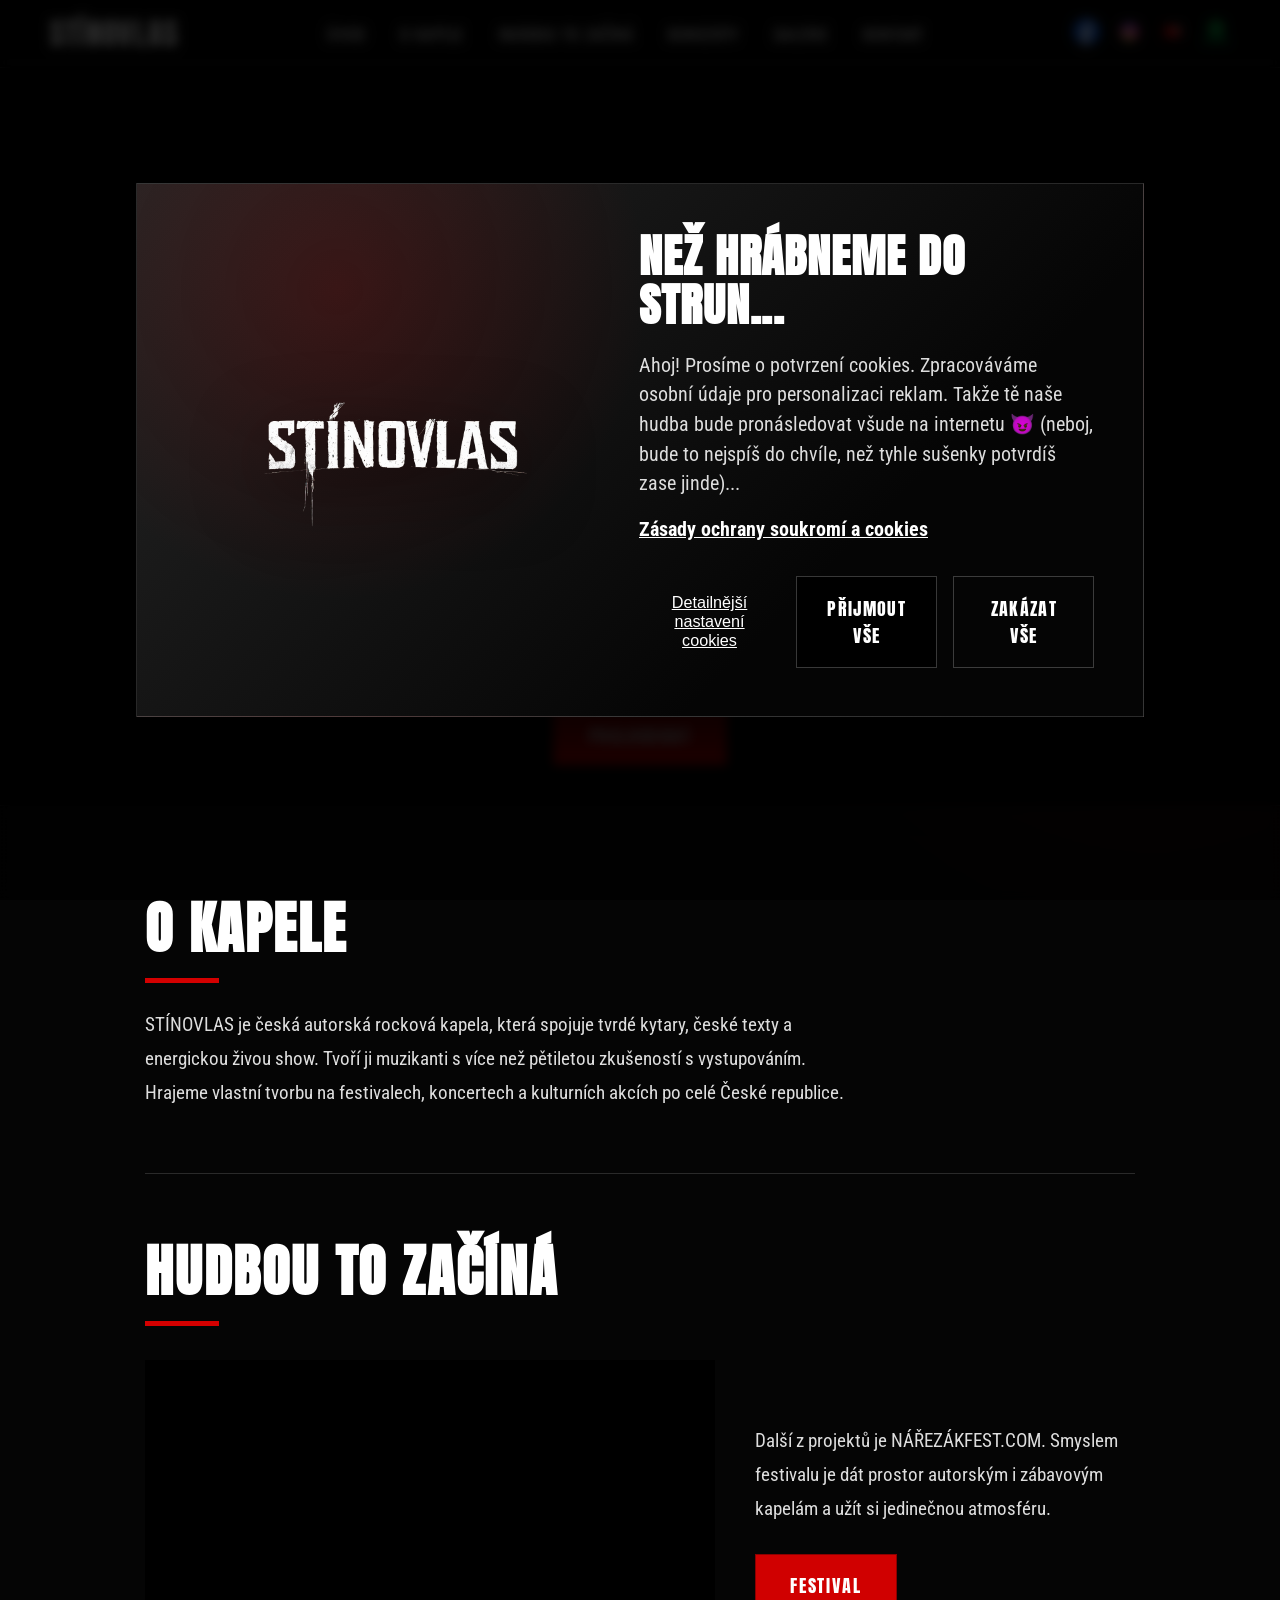
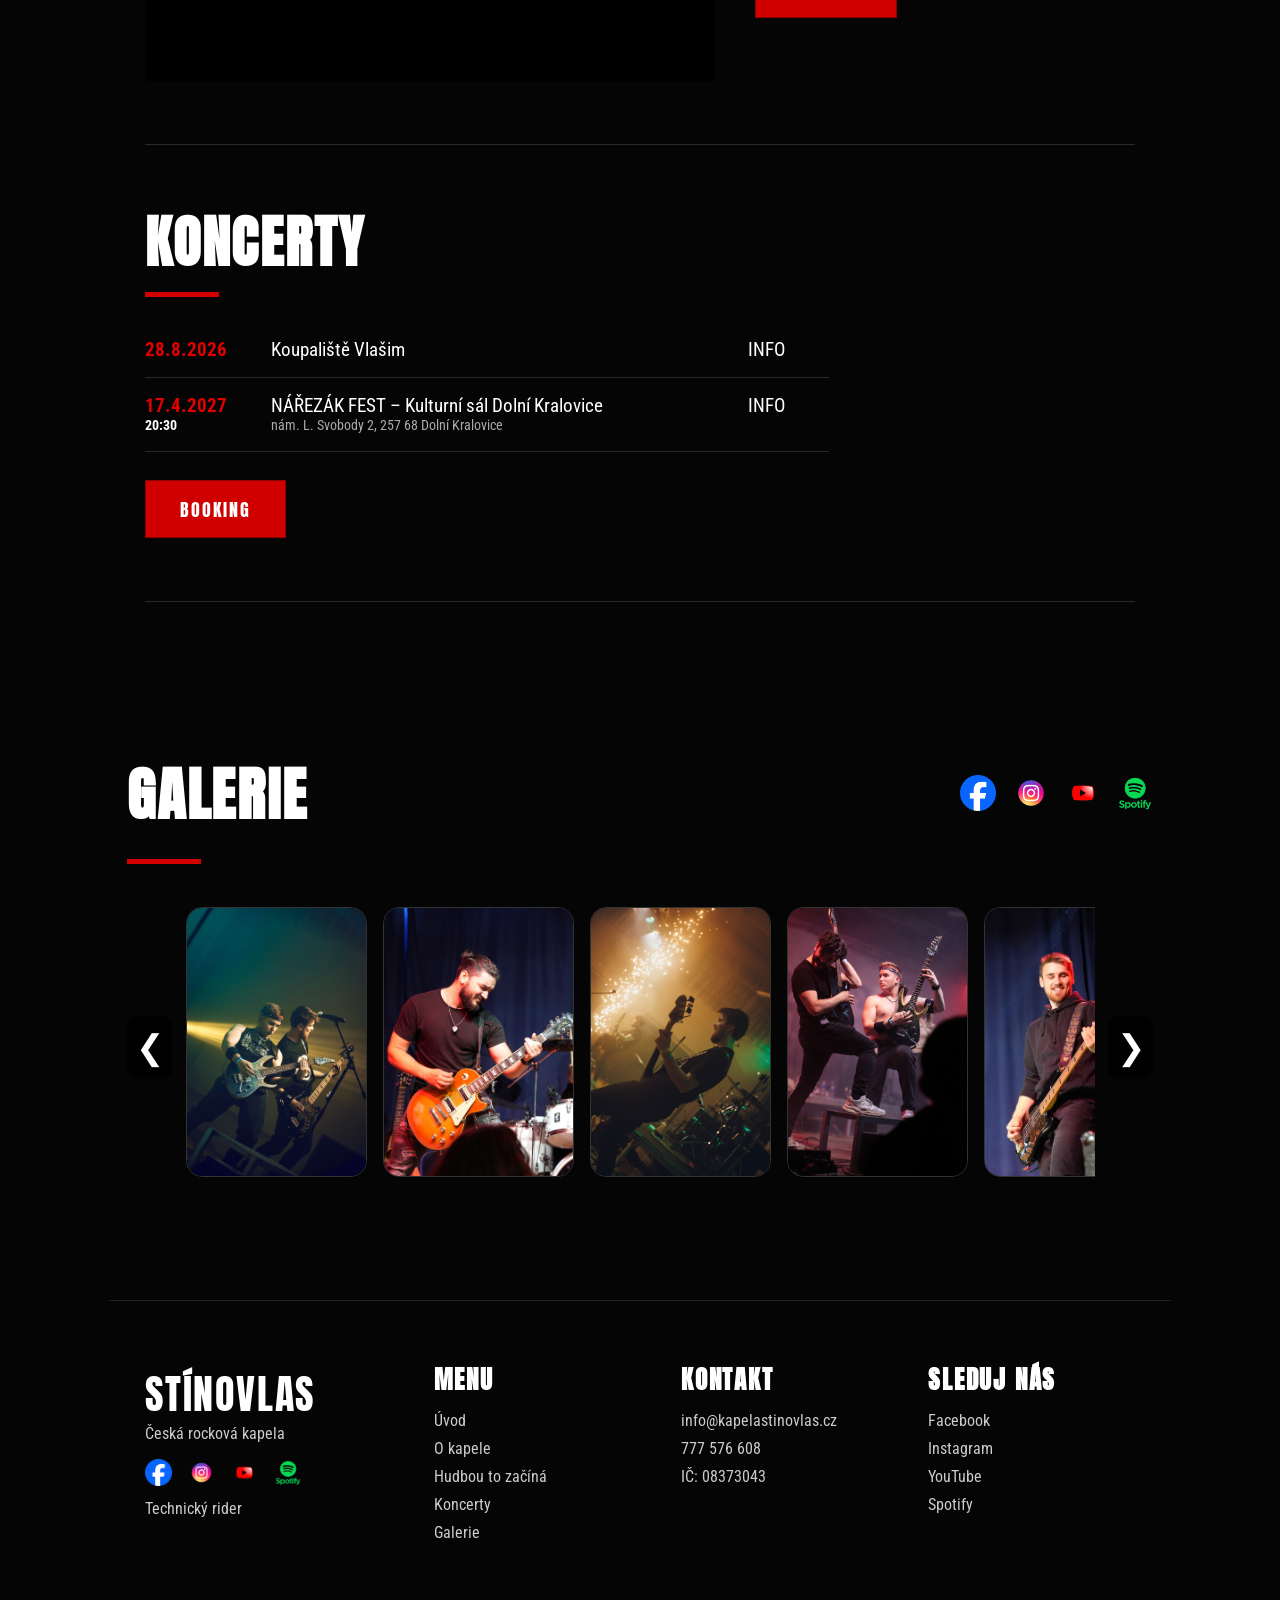
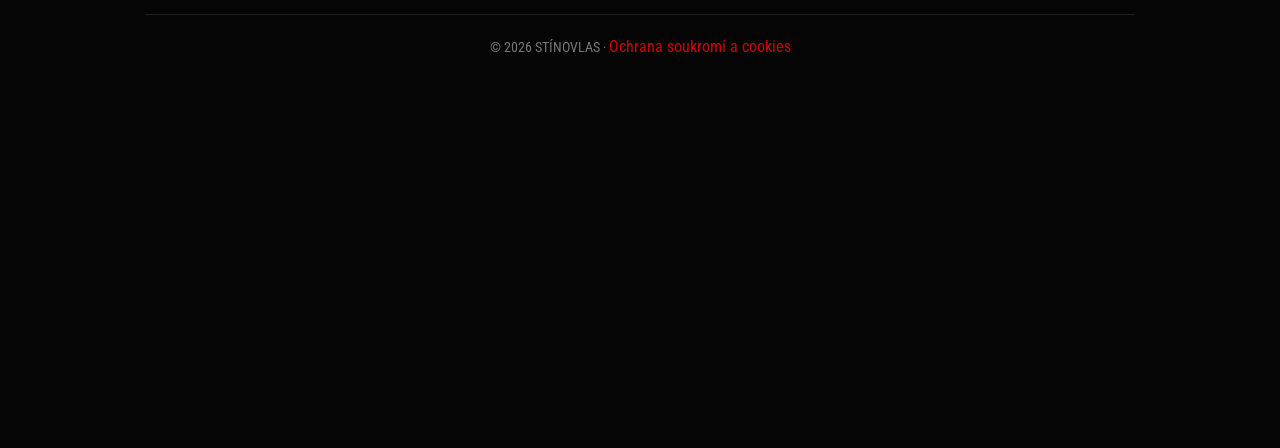
==== index.html @ 27e2084c "Update index.html" ====
<!DOCTYPE html>
<html lang="cs">
<head>
<meta charset="UTF-8">
<meta name="facebook-domain-verification" content="3qruka4isf44i9z7tlztrp0shbj5p1" />
<meta name="viewport" content="width=device-width, initial-scale=1.0">
<title>STÍNOVLAS | Česká autorská rocková kapela</title>
<meta name="description" content="STÍNOVLAS – česká autorská rocková kapela pro festivaly, koncerty a eventy. Tvrdé kytary, syrové texty a energická živá show. Booking kapely.">
<meta name="robots" content="index, follow, max-image-preview:large">
<link rel="canonical" href="https://kapelastinovlas.cz/">

<meta property="og:locale" content="cs_CZ">
<meta property="og:type" content="website">
<meta property="og:site_name" content="STÍNOVLAS">
<meta property="og:title" content="STÍNOVLAS | Česká autorská rocková kapela">
<meta property="og:description" content="Česká autorská rocková kapela pro festivaly, koncerty a eventy. Tvrdé kytary, syrové texty a energická živá show.">
<meta property="og:url" content="https://kapelastinovlas.cz/">
<meta property="og:image" content="https://kapelastinovlas.cz/images/St%C3%ADnovlas%20OFICIAL.png">
<meta property="og:image:type" content="image/png">
<meta property="og:image:width" content="1200">
<meta property="og:image:height" content="630">
<meta property="og:image:alt" content="Oficiální logo české rockové kapely STÍNOVLAS">

<meta name="twitter:card" content="summary_large_image">
<meta name="twitter:title" content="STÍNOVLAS | Česká autorská rocková kapela">
<meta name="twitter:description" content="Česká autorská rocková kapela pro festivaly, koncerty a eventy.">
<meta name="twitter:image" content="https://kapelastinovlas.cz/images/St%C3%ADnovlas%20OFICIAL.png">
<meta name="twitter:image:alt" content="Oficiální logo české rockové kapely STÍNOVLAS">
<script type="application/ld+json">
{
  "@context": "https://schema.org",
  "@graph": [
    {
      "@type": "WebSite",
      "@id": "https://kapelastinovlas.cz/#website",
      "url": "https://kapelastinovlas.cz/",
      "name": "STÍNOVLAS",
      "inLanguage": "cs-CZ",
      "about": {
        "@id": "https://kapelastinovlas.cz/#band"
      }
    },
    {
      "@type": "MusicGroup",
      "@id": "https://kapelastinovlas.cz/#band",
      "name": "STÍNOVLAS",
      "alternateName": "Kapela STÍNOVLAS",
      "url": "https://kapelastinovlas.cz/",
      "logo": "https://kapelastinovlas.cz/images/St%C3%ADnovlas%20OFICIAL%20transparent.png",
      "image": "https://kapelastinovlas.cz/images/stinovlas%20tri.JPG",
      "description": "Česká autorská rocková kapela pro festivaly, koncerty a eventy.",
      "slogan": "Rock z hlubin stínů",
      "genre": ["Český rock", "Rock"],
      "keywords": "rocková kapela, rock kapela, česká rocková kapela, autorská kapela, kapela na festival, kapela na festivaly, kapela na eventy, živá rocková hudba, rockový koncert, booking kapely",
      "areaServed": {
        "@type": "Country",
        "name": "Česko"
      },
      "contactPoint": {
        "@type": "ContactPoint",
        "contactType": "booking",
        "telephone": "+420777576608",
        "email": "info@kapelastinovlas.cz"
      },
         "sameAs": [
      "https://www.facebook.com/profile.php?id=61590322396879",
      "https://www.instagram.com/kapela_stinovlas/",
      "https://www.youtube.com/@Kapela_Stinovlas"
    ]
  },
  {
    "@type": "MusicEvent",
    "@id": "https://kapelastinovlas.cz/#narezak-fest-2027",
    "name": "NÁŘEZÁK FEST",
    "startDate": "2027-04-17T20:30:00+02:00",
"eventStatus": "https://schema.org/EventScheduled",
"eventAttendanceMode": "https://schema.org/OfflineEventAttendanceMode",
"description": "Koncert kapely STÍNOVLAS na festivalu NÁŘEZÁK FEST v Dolních Kralovicích.",
"image": "https://kapelastinovlas.cz/images/stinovlas%20tri.JPG",
"location": {
  "@type": "Place",
  "name": "Kulturní sál Dolní Kralovice",
  "address": {
    "@type": "PostalAddress",
    "streetAddress": "nám. L. Svobody 2",
    "postalCode": "257 68",
    "addressLocality": "Dolní Kralovice",
    "addressCountry": "CZ"
  }
},
"performer": {
  "@id": "https://kapelastinovlas.cz/#band"
},
"url": "https://narezakfest.com/"
  }
]
}
</script>

<link href="https://fonts.googleapis.com/css2?family=Anton&family=Oswald:wght@500;600;700&family=Roboto+Condensed:wght@400;700&display=swap" rel="stylesheet">

<style>
*{margin:0;padding:0;box-sizing:border-box}
html{scroll-behavior:smooth}

body{
  background:#050505;
  color:#fff;
  font-family:'Roboto Condensed',Arial,sans-serif;
  overflow-x:hidden;
}
@media (min-width:901px){
  body{
    zoom:90%;
  }
}
a{text-decoration:none;color:inherit}

body:before{
  content:"";
  position:fixed;
  inset:0;
  background:
    linear-gradient(rgba(255,255,255,.025) 1px,transparent 1px),
    radial-gradient(circle at 90% 60%,rgba(160,0,0,.23),transparent 34%),
    #050505;
  background-size:4px 4px,100% 100%,100% 100%;
  pointer-events:none;
  z-index:-1;
}

header{
  height:76px;
  display:flex;
  align-items:center;
  justify-content:space-between;
  padding:0 56px;
  background:#050505;
  border-bottom:1px solid #242424;
  position:sticky;
  top:0;
  z-index:100;
}

.header-logo{
  font-family:'Anton',sans-serif;
  font-size:32px;
  letter-spacing:2px;
}

nav{
  display:flex;
  gap:38px;
  font-family:'Oswald',sans-serif;
  text-transform:uppercase;
  font-size:18px;
  letter-spacing:1px;
}

nav a:hover{color:#d40000}

.social-top{
  display:flex;
  gap:18px;
  align-items:center;
}

.social-top img,
.gallery-socials img,
.footer-socials img{
  width:30px;
  height:30px;
  object-fit:contain;
}

/* ÚVOD */
.hero{
  min-height:auto;
  position:relative;
  overflow:hidden;
  display:flex;
  align-items:center;
  justify-content:center;
  padding:30px 0 45px;
  background:#000;
  border-bottom:1px solid #222;
  text-align:center;
}

.hero-video{
  position:absolute;
  inset:0;
  width:100%;
  height:100%;
  object-fit:cover;
  object-position:center;
  filter:brightness(80%);
  z-index:0;
}

.hero-inner{
  width:100%;
  max-width:none;
  position:relative;
  z-index:2;
}

.hero-logo{
  width:100vw;
  max-width:100%;
  max-height:600px;
  object-fit:contain;
  display:block;
  margin:-40px auto 0;
  position:relative;
  z-index:2;
  mix-blend-mode:screen;
  filter:drop-shadow(0 0 22px rgba(0,0,0,.9));
}

.hero-inner::before{
  content:"";
  position:absolute;
  inset:5% 12% 3%;
  background:radial-gradient(ellipse at center,
    rgba(0,0,0,.70) 0%,
    rgba(0,0,0,.48) 42%,
    rgba(0,0,0,0) 75%);
  z-index:1;
  pointer-events:none;
}

.hero-text{
  max-width:760px;
  margin:-110px auto 0;
  padding:0 25px;
  position:relative;
  z-index:2;
}

h1,h2,h3,.btn{
  font-family:'Anton',sans-serif;
  text-transform:uppercase;
  letter-spacing:2px;
}

.hero-text h1{
  font-size:clamp(34px,5vw,58px);
  line-height:1.25;
  margin-bottom:20px;
}

.red-line{
  width:82px;
  height:5px;
  background:#d40000;
  margin:0 auto 25px;
}

.hero-text p{
  max-width:760px;
  margin:auto;
  font-size:22px;
  line-height:1.7;
  color:#eee;
}

.btn{
  display:inline-block;
  margin-top:32px;
  padding:16px 38px;
  background:#d00000;
  color:#fff;
  font-size:20px;
  border:2px solid #8c0000;
}

.btn:hover{background:#ff1515}

/* OBSAH */
section{
  max-width:1180px;
  margin:auto;
  padding:88px 40px;
}

.content-block{
  border-bottom:1px solid #2a2a2a;
  padding:70px 0;
}

.content-block:first-child{padding-top:10px}

.content-block h2{
  font-size:clamp(42px,5vw,62px);
  line-height:1.22;
  margin-bottom:18px;
}

.content-block .red-line{
  margin:0 0 28px;
}

.content-block p{
  max-width:780px;
  font-size:21px;
  line-height:1.8;
  color:#ddd;
}

.hudba-layout{
  display:grid;
  grid-template-columns:1.35fr .9fr;
  gap:44px;
  align-items:center;
  margin-top:38px;
}

.hudba-text p{
  max-width:420px;
}

.video-wrap{
  margin-top:0;
  width:100%;
  max-width:none;
}

.video-wrap iframe{
  width:100%;
  aspect-ratio:16/9;
  border:0;
  display:block;
  background:#000;
}

@media(max-width:900px){
  .hudba-layout{
    grid-template-columns:1fr;
    gap:26px;
  }

  .hudba-text p{
    max-width:100%;
  }
}

.concert-row{
  display:grid;
  grid-template-columns:120px 1fr 90px;
  gap:20px;
  padding:18px 0;
  border-bottom:1px solid #282828;
  font-size:21px;
  max-width:760px;
}

.date{color:#e00000;font-weight:700}

/* GALERIE */
.gallery-section{
  max-width:1220px;
  margin:auto;
  padding:88px 40px 115px;
}

.gallery-head{
  display:flex;
  align-items:center;
  justify-content:space-between;
  gap:30px;
  margin-bottom:34px;
}

.gallery-section h2{
  font-size:clamp(46px,5vw,64px);
  line-height:1.18;
}

.gallery-socials{
  display:flex;
  gap:18px;
  align-items:center;
}

.gallery-socials img{
  width:40px;
  height:40px;
}

.gallery-line{
  width:82px;
  height:5px;
  background:#d40000;
  margin-bottom:38px;
}

.gallery-grid{
  display:flex;
  gap:18px;
  overflow-x:auto;
  scroll-snap-type:x proximity;
  scroll-behavior:smooth;
  padding:10px 2px 22px;
  -webkit-overflow-scrolling:touch;
  scrollbar-width:none;
}

.gallery-grid::-webkit-scrollbar{
  display:none;
}

.gallery-grid img{
  flex:0 0 auto;
  width:auto;
  height:300px;
  border:1px solid #333;
  border-radius:18px;
  display:block;
  cursor:pointer;
  scroll-snap-align:start;
  transition:transform .2s ease;
}

.gallery-grid img:hover{
  transform:scale(1.025);
}
  .gallery-carousel{
  position:relative;
  display:flex;
  align-items:center;
  gap:14px;
}

.gallery-carousel .gallery-grid{
  flex:1;
  min-width:0;
}

.gallery-prev,
.gallery-next{
  flex:0 0 50px;
  width:50px;
  height:70px;
  border:0;
  border-radius:10px;
  background:rgba(0,0,0,.65);
  color:#fff;
  font-size:38px;
  cursor:pointer;
  z-index:3;
}

.gallery-prev:hover,
.gallery-next:hover{
  background:#d00000;
}

@media(max-width:900px){
  .gallery-prev,
  .gallery-next{
    display:none;
  }
}
.lightbox{
  position:fixed;
  inset:0;
  z-index:10000;
  background:rgba(0,0,0,.94);
  display:none;
  align-items:center;
  justify-content:center;
  padding:30px;
}

.lightbox.is-open{
  display:flex;
}

.lightbox-image{
  max-width:90vw;
  max-height:90vh;
  width:auto;
  height:auto;
  object-fit:contain;
}

.lightbox-close,
.lightbox-prev,
.lightbox-next{
  position:absolute;
  border:0;
  background:rgba(0,0,0,.55);
  color:#fff;
  cursor:pointer;
  z-index:2;
}

.lightbox-close{
  top:20px;
  right:25px;
  font-size:48px;
  width:60px;
  height:60px;
}

.lightbox-prev,
.lightbox-next{
  top:50%;
  transform:translateY(-50%);
  font-size:50px;
  width:65px;
  height:80px;
}

.lightbox-prev{left:20px;}
.lightbox-next{right:20px;}

@media(max-width:900px){
  .lightbox{
    padding:15px;
  }

  .lightbox-image{
    max-width:96vw;
    max-height:85vh;
  }

  .lightbox-prev{left:5px;}
  .lightbox-next{right:5px;}
}
footer{
  border-top:1px solid #222;
  max-width:1180px;
  margin:auto;
  padding:70px 40px 30px;
  display:grid;
  grid-template-columns:1.2fr 1fr 1fr 1fr;
  gap:45px;
}

.footer-logo{
  font-family:'Anton',sans-serif;
  font-size:44px;
  letter-spacing:2px;
}

footer h3{
  font-size:28px;
  line-height:1.2;
  margin-bottom:18px;
}

footer p,footer a{
  display:block;
  font-size:18px;
  color:#ccc;
  margin-bottom:10px;
}

footer a:hover{color:#d40000}

.footer-socials{
  display:flex;
  gap:18px;
  margin-top:18px;
}

.copy{
  grid-column:1/5;
  text-align:center;
  color:#777;
  border-top:1px solid #222;
  padding-top:25px;
  margin-top:25px;
}

@media(max-width:900px){
  header{
  height:auto;
  display:block;
  text-align:center;
  padding:22px;
  position:relative;
}

  nav{
  justify-content:center;
  flex-wrap:wrap;
  gap:14px;
  margin:20px 0;
  font-size:14px;
}

  .header-logo{display:none;}

header{
  padding:8px 6px 10px;
}

nav{
  flex-wrap:nowrap;
  gap:9px;
  margin:4px 0 10px;
  font-size:10px;
  white-space:nowrap;
}

.social-top{
  justify-content:center;
  gap:18px;
  margin:0;
}

.social-top img{
  width:24px;
  height:24px;
}

  .hero{
    min-height:72vh;
    padding:45px 0 65px;
  }

  .hero-logo{
    width:100vw;
    max-height:360px;
  }

  .hero-text{
    margin:-20px auto 0;
  }

  .hero-text h1{font-size:40px}
  .hero-text p{font-size:19px}

  section{padding:60px 22px}
  .content-block{padding:58px 0}
  .content-block p{font-size:19px}

  .concert-row{
    grid-template-columns:1fr;
    gap:6px;
  }

  .gallery-section{padding:62px 22px 80px}

  .gallery-head{
    display:block;
  }

  .gallery-socials{
    margin-top:20px;
  }

  .gallery-grid{
    grid-template-columns:1fr 1fr;
    gap:16px;
  }

  .gallery-grid img{height:190px}

  footer{
    grid-template-columns:1fr;
    padding:55px 22px 25px;
  }

  .copy{grid-column:1}
}
  /* COOKIE MODAL */
.cookie-overlay{
  position:fixed;
  inset:0;
  z-index:9999;
  background:rgba(0,0,0,.82);
  backdrop-filter:blur(6px);
  display:none;
  align-items:center;
  justify-content:center;
  padding:22px;
}

.cookie-overlay.is-visible{
  display:flex;
}

.cookie-box{
  width:min(1120px, 100%);
  max-height:86vh;
  overflow:auto;
  background:
    radial-gradient(circle at 20% 20%, rgba(160,0,0,.22), transparent 34%),
    linear-gradient(135deg, #252525, #050505 70%);
  border:1px solid rgba(255,255,255,.14);
  box-shadow:0 30px 90px rgba(0,0,0,.8);
  color:#fff;
  display:grid;
  grid-template-columns:.95fr 1.05fr;
  gap:46px;
  padding:54px;
}

.cookie-visual{
  display:flex;
  align-items:center;
  justify-content:center;
}

.cookie-visual img{
  max-width:360px;
  width:100%;
  height:auto;
  object-fit:contain;
  filter:drop-shadow(0 20px 40px rgba(0,0,0,.65));
}

.cookie-content h2{
  font-family:'Anton',sans-serif;
  text-transform:uppercase;
  font-size:clamp(34px, 4vw, 58px);
  line-height:1.05;
  letter-spacing:1px;
  margin-bottom:24px;
}

.cookie-content p{
  font-size:22px;
  line-height:1.5;
  color:rgba(255,255,255,.86);
}

.cookie-actions{
  margin-top:34px;
  display:grid;
  grid-template-columns:repeat(3,minmax(0,1fr));
  gap:18px;
  align-items:center;
}

.cookie-detail-btn{
  background:none;
  border:0;
  color:#fff;
  text-decoration:underline;
  font-size:18px;
  cursor:pointer;
  padding:14px;
}

.cookie-main-btn,
.cookie-save-btn,
.cookie-reject-btn{
  border:1px solid rgba(255,255,255,.22);
  background:#000;
  color:#fff;
  font-family:'Anton',sans-serif;
  text-transform:uppercase;
  letter-spacing:1.5px;
  font-size:20px;
  padding:20px 26px;
  cursor:pointer;
}

.cookie-reject-btn{
  background:transparent;
}

.cookie-settings{
  display:none;
  margin-top:34px;
  padding-top:26px;
  border-top:1px solid rgba(255,255,255,.16);
}

.cookie-settings.is-open{
  display:block;
}

.cookie-row{
  display:flex;
  justify-content:space-between;
  gap:22px;
  padding:20px 0;
  border-bottom:1px solid rgba(255,255,255,.12);
}

.cookie-row strong{
  display:block;
  font-size:22px;
  margin-bottom:5px;
}

.cookie-row span{
  color:rgba(255,255,255,.68);
  line-height:1.45;
}

.cookie-row input{
  width:24px;
  height:24px;
  accent-color:#d40000;
}

.cookie-bottom{
  margin-top:26px;
  display:grid;
  grid-template-columns:1fr 1fr;
  gap:16px;
}

@media(max-width:900px){
  .cookie-box{
    grid-template-columns:1fr;
    padding:32px 24px;
    gap:20px;
  }

  .cookie-visual img{
    max-width:230px;
  }

  .cookie-content p{
    font-size:18px;
  }

  .cookie-actions,
  .cookie-bottom{
    grid-template-columns:1fr;
  }
}
</style>
</head>

<body>

<header>
  <div class="header-logo">STÍNOVLAS</div>

  <nav>
    <a href="#uvod">Úvod</a>
    <a href="#kapela">O kapele</a>
    <a href="#hudba">Hudbou to začíná</a>
    <a href="#koncerty">Koncerty</a>
    <a href="#galerie">Galerie</a>
    <a href="#kontakt">Kontakt</a>
  </nav>

  <div class="social-top">
   <a href="https://www.facebook.com/profile.php?id=61590322396879" target="_blank"><img src="images/fb.png" alt="Facebook"></a>
    <a href="https://www.instagram.com/kapela_stinovlas/" target="_blank"><img src="images/ig.png" alt="Instagram"></a>
    <a href="https://www.youtube.com/@Kapela_Stinovlas" target="_blank"><img src="images/youtube.png" alt="YouTube"></a>
    <a href="#"><img src="images/spotify.png" alt="Spotify"></a>
  </div>
</header>

<main id="uvod" class="hero">
  <video class="hero-video" autoplay muted loop playsinline preload="metadata">
  <source src="images/Video_na_Web_Stinovlas_24MB.mp4" type="video/mp4">
</video>
  <div class="hero-inner">

    <img class="hero-logo" src="images/St%C3%ADnovlas%20OFICIAL%20transparent.png" width="2048" height="1152" alt="Oficiální logo české rockové kapely STÍNOVLAS" fetchpriority="high" decoding="async">

    <div class="hero-text">
      <h1>Rock z hlubin stínů</h1>
      <div class="red-line"></div>
      <p>
        Tvrdé kytary, syrové texty a energie, která tě smete.
        STÍNOVLAS hraje rock naplno a bez kompromisů.
      </p>
      <a class="btn" href="https://www.youtube.com/@Kapela_Stinovlas" target="_blank" rel="noopener">Poslouchat</a>
    </div>

  </div>
</main>

<section>

  <div class="content-block" id="kapela">
    <h2>O kapele</h2>
    <div class="red-line"></div>
         <p>
        STÍNOVLAS je česká autorská rocková kapela, která spojuje tvrdé kytary,
        české texty a energickou živou show. Tvoří ji muzikanti s více než
        pětiletou zkušeností s vystupováním. Hrajeme vlastní tvorbu na festivalech,
        koncertech a kulturních akcích po celé České republice.
      </p>
  </div>

  <div class="content-block" id="hudba">
  <h2>Hudbou to začíná</h2>
  <div class="red-line"></div>

  <div class="hudba-layout">
    <div class="video-wrap">
     <iframe
  src="https://www.youtube.com/embed/QqBvuIiqPLo"
  title="Video z festivalu NÁŘEZÁK FEST"
  loading="lazy"
  referrerpolicy="strict-origin-when-cross-origin"
  allow="accelerometer; autoplay; clipboard-write; encrypted-media; gyroscope; picture-in-picture; web-share"
  allowfullscreen>
</iframe>
    </div>

    <div class="hudba-text">
      <p>
        Další z projektů je NÁŘEZÁKFEST.COM. Smyslem festivalu je dát prostor
        autorským i zábavovým kapelám a užít si jedinečnou atmosféru.
      <a class="btn" href="https://www.narezakfest.com/" target="_blank" rel="noopener">Festival</a>

    </div>
  </div>
</div>
  <div class="content-block" id="koncerty">
    <h2>Koncerty</h2>
    <div class="red-line"></div>

      <div class="concert-row">
  <div class="date">28.8.2026</div>
  <div>Koupaliště Vlašim</div>
  <div>INFO</div>
</div>

<div class="concert-row">
  <div class="date">
    <time datetime="2027-04-17T20:30:00+02:00">
      17.4.2027
      <span style="display:block;color:#fff;font-size:16px;">20:30</span>
    </time>
  </div>
  <div>
    NÁŘEZÁK FEST – Kulturní sál Dolní Kralovice
    <span style="display:block;color:#aaa;font-size:15px;">
      nám. L. Svobody 2, 257 68 Dolní Kralovice
    </span>
  </div>
  <div><a href="https://narezakfest.com/" target="_blank" rel="noopener">INFO</a></div>
</div>

    <a class="btn" href="#kontakt">Booking</a>
  </div>

</section>

<section class="gallery-section" id="galerie">

  <div class="gallery-head">
    <h2>Galerie</h2>

    <div class="gallery-socials">
      <a href="https://www.facebook.com/profile.php?id=61590322396879" target="_blank"><img src="images/fb.png" alt="Facebook"></a>
      <a href="https://www.instagram.com/kapela_stinovlas/" target="_blank"><img src="images/ig.png" alt="Instagram"></a>
      <a href="https://www.youtube.com/@Kapela_Stinovlas" target="_blank"><img src="images/youtube.png" alt="YouTube"></a>
      <a href="#"><img src="images/spotify.png" alt="Spotify"></a>
    </div>
  </div>

  <div class="gallery-line"></div>

 <div class="gallery-carousel">
<button class="gallery-prev" type="button">&#10094;</button>
<div class="gallery-grid">
  <img src="images/stinovlas duo.jpg" width="1600" height="2400" loading="lazy" decoding="async" style="object-position:center 60%;" alt="Dva členové kapely STÍNOVLAS">
  <img src="images/DSC06266.JPG" width="1692" height="2400" loading="lazy" decoding="async" style="object-position:center center;" alt="STÍNOVLAS při koncertě">
  <img src="images/stinovlas tri.JPG" width="1600" height="2400" loading="lazy" decoding="async" style="object-position:center center;" alt="Členové české rockové kapely STÍNOVLAS">
  <img src="images/tinovlas jedna.png" width="1024" height="1536" loading="lazy" decoding="async" style="object-position:center 35%;" alt="Portrét člena kapely STÍNOVLAS">
  <img src="images/DSC06306.JPG" width="1477" height="2400" loading="lazy" decoding="async" style="object-position:center center;" alt="Živé vystoupení kapely STÍNOVLAS">
  <img src="images/IMG_5065.JPG" width="1600" height="2400" loading="lazy" decoding="async" style="object-position:center 35%;" alt="Hudebník kapely STÍNOVLAS">
  <img src="images/svatstinovlas siroky dva.jpg" width="2400" height="1600" loading="lazy" decoding="async" style="object-position:35% center;" alt="Společná fotografie kapely STÍNOVLAS">
  <img src="images/IMG_7737.JPG" width="1600" height="2400" loading="lazy" decoding="async" style="object-position:center 60%;" alt="STÍNOVLAS na pódiu">
  <img src="images/DSC06247.JPG" width="1600" height="2400" loading="lazy" decoding="async" style="object-position:center center;" alt="Koncert kapely STÍNOVLAS">
  <img src="images/stinovlas ja 2.jpg" width="1407" height="2400" loading="lazy" decoding="async" style="object-position:center 35%;" alt="Zpěvák a kytarista kapely STÍNOVLAS">
  <img src="images/DSC06308.JPG" width="1600" height="2400" loading="lazy" decoding="async" style="object-position:center center;" alt="Rocková kapela STÍNOVLAS naživo">
</div>
<button class="gallery-next" type="button">&#10095;</button>
</div>
</section>
<div class="lightbox" id="galleryLightbox">
  <button class="lightbox-close" type="button">&times;</button>
  <button class="lightbox-prev" type="button">&#10094;</button>

  <img class="lightbox-image" id="lightboxImage" src="" alt="Galerie STÍNOVLAS">

  <button class="lightbox-next" type="button">&#10095;</button>
</div>
<footer id="kontakt">

  <div>
    <div class="footer-logo">STÍNOVLAS</div>
    <p>Česká rocková kapela</p>

    <div class="footer-socials">
      <a href="https://www.facebook.com/profile.php?id=61590322396879" target="_blank"><img src="images/fb.png" alt="Facebook"></a>
      <a href="https://www.instagram.com/kapela_stinovlas/" target="_blank"><img src="images/ig.png" alt="Instagram"></a>
      <a href="https://www.youtube.com/@Kapela_Stinovlas" target="_blank"><img src="images/youtube.png" alt="YouTube"></a>
      <a href="#"><img src="images/spotify.png" alt="Spotify"></a>
    </div>
   <a href="images/Stinovlas%20rider%20a%20output%20list%20final.pdf" target="_blank">Technický rider</a>
  </div>

  <div>
    <h3>Menu</h3>
    <a href="#uvod">Úvod</a>
    <a href="#kapela">O kapele</a>
    <a href="#hudba">Hudbou to začíná</a>
    <a href="#koncerty">Koncerty</a>
    <a href="#galerie">Galerie</a>
  </div>

  <div>
    <h3>Kontakt</h3>
    <p>info@kapelastinovlas.cz</p>
    <p>777 576 608</p>
    <p>IČ: 08373043</p>
  </div>

  <div>
       <h3>Sleduj nás</h3>
    <a href="https://www.facebook.com/profile.php?id=61590322396879" target="_blank" rel="noopener">Facebook</a>
    <a href="https://www.instagram.com/kapela_stinovlas/" target="_blank" rel="noopener">Instagram</a>
    <a href="https://www.youtube.com/@Kapela_Stinovlas" target="_blank" rel="noopener">YouTube</a>
    <a href="#">Spotify</a>
  </div>

  <div class="copy">
    © 2026 STÍNOVLAS · <a href="ochrana-soukromi-STINOVLAS.html" style="display:inline;color:#d40000;">Ochrana soukromí a cookies</a>
  </div>

</footer>
  <div class="cookie-overlay" id="cookieOverlay">
  <div class="cookie-box" role="dialog" aria-modal="true" aria-labelledby="cookieTitle">
    <div class="cookie-visual">
      <img src="images/Stínovlas OFICIAL transparent.png" alt="Stínovlas">
    </div>

    <div class="cookie-content">
      <h2 id="cookieTitle">Než hrábneme do strun...</h2>

      <p>
        Ahoj! Prosíme o potvrzení cookies. Zpracováváme osobní údaje pro personalizaci reklam.
        Takže tě naše hudba bude pronásledovat všude na internetu 😈
        (neboj, bude to nejspíš do chvíle, než tyhle sušenky potvrdíš zase jinde)...
      </p>
<p style="margin:18px 0 0;">
  <a href="ochrana-soukromi-STINOVLAS.html" style="color:#fff;font-weight:700;text-decoration:underline;">
    Zásady ochrany soukromí a cookies
  </a>
</p>
      <div class="cookie-actions">
        <button class="cookie-detail-btn" type="button" id="cookieDetailsBtn">
          Detailnější nastavení cookies
        </button>

        <button class="cookie-main-btn" type="button" id="cookieAcceptAll">
          Přijmout vše
        </button>
        <button class="cookie-reject-btn" type="button" id="cookieReject">
  Zakázat vše
</button>
      </div>

      <div class="cookie-settings" id="cookieSettings">
        <div class="cookie-row">
          <div>
            <strong>Nezbytné</strong>
            <span>Nutné pro správné fungování webu.</span>
          </div>
          <input type="checkbox" checked disabled>
        </div>

        <div class="cookie-row">
          <div>
            <strong>Analytické</strong>
            <span>Pomáhají nám měřit výkon webu.</span>
          </div>
          <input type="checkbox" id="analyticsCookies">
        </div>

        <div class="cookie-row">
          <div>
            <strong>Marketingové</strong>
            <span>Umožní retargeting a měření reklam, například přes Facebook / Meta Pixel.</span>
          </div>
          <input type="checkbox" id="marketingCookies">
        </div>

        <div class="cookie-bottom">

          <button class="cookie-save-btn" type="button" id="cookieSave">
            Přijmout vybrané
          </button>
        </div>
      </div>
    </div>
  </div>
</div>

<script>
  const galleryImages = Array.from(document.querySelectorAll('.gallery-grid img'));
const galleryLightbox = document.getElementById('galleryLightbox');
const lightboxImage = document.getElementById('lightboxImage');
const lightboxClose = document.querySelector('.lightbox-close');
const lightboxPrev = document.querySelector('.lightbox-prev');
const lightboxNext = document.querySelector('.lightbox-next');
const galleryGrid = document.querySelector('.gallery-grid');
const galleryPrev = document.querySelector('.gallery-prev');
const galleryNext = document.querySelector('.gallery-next');

function scrollGallery(direction){
  const gridRect = galleryGrid.getBoundingClientRect();
  const current = galleryGrid.scrollLeft;

  const positions = galleryImages.map(img =>
    img.getBoundingClientRect().left - gridRect.left + current
  );

  let target;

  if(direction > 0){
    target = positions.find(pos => pos > current + 10);
  }else{
    target = [...positions].reverse().find(pos => pos < current - 10);
  }

  if(target !== undefined){
    galleryGrid.scrollTo({
      left:target,
      behavior:'smooth'
    });
  }
}

galleryPrev.addEventListener('click', () => scrollGallery(-1));
galleryNext.addEventListener('click', () => scrollGallery(1));
let currentImageIndex = 0;

function showGalleryImage(index){
  currentImageIndex = (index + galleryImages.length) % galleryImages.length;
  lightboxImage.src = galleryImages[currentImageIndex].src;
}

galleryImages.forEach((img, index) => {
  img.addEventListener('click', () => {
    showGalleryImage(index);
    galleryLightbox.classList.add('is-open');
    document.body.style.overflow = 'hidden';
  });
});

lightboxClose.addEventListener('click', () => {
  galleryLightbox.classList.remove('is-open');
  document.body.style.overflow = '';
});

lightboxPrev.addEventListener('click', () => {
  showGalleryImage(currentImageIndex - 1);
});

lightboxNext.addEventListener('click', () => {
  showGalleryImage(currentImageIndex + 1);
});

galleryLightbox.addEventListener('click', (e) => {
  if(e.target === galleryLightbox){
    galleryLightbox.classList.remove('is-open');
    document.body.style.overflow = '';
  }
});

document.addEventListener('keydown', (e) => {
  if(!galleryLightbox.classList.contains('is-open')) return;

  if(e.key === 'Escape'){
    galleryLightbox.classList.remove('is-open');
    document.body.style.overflow = '';
  }

  if(e.key === 'ArrowLeft'){
    showGalleryImage(currentImageIndex - 1);
  }

  if(e.key === 'ArrowRight'){
    showGalleryImage(currentImageIndex + 1);
  }
});
  const COOKIE_KEY = 'stinovlas_cookie_consent';

  const cookieOverlay = document.getElementById('cookieOverlay');
  const cookieDetailsBtn = document.getElementById('cookieDetailsBtn');
  const cookieSettings = document.getElementById('cookieSettings');
  const cookieAcceptAll = document.getElementById('cookieAcceptAll');
  const cookieReject = document.getElementById('cookieReject');
  const cookieSave = document.getElementById('cookieSave');
  const analyticsCookies = document.getElementById('analyticsCookies');
  const marketingCookies = document.getElementById('marketingCookies');
   function removeTrackingCookie(name){
  const rootDomain = location.hostname.replace(/^www\./, '');

  document.cookie = `${name}=;Max-Age=0;path=/`;
  document.cookie = `${name}=;Max-Age=0;path=/;domain=${location.hostname}`;
  document.cookie = `${name}=;Max-Age=0;path=/;domain=.${rootDomain}`;
}

function saveCookieConsent(settings){
  localStorage.setItem(COOKIE_KEY, JSON.stringify(settings));
  window['ga-disable-G-297X25J55X'] = !settings.analytics;

  if(!settings.analytics){
    document.cookie
      .split(';')
      .map(cookie => cookie.split('=')[0].trim())
      .filter(name => name === '_ga' || name.startsWith('_ga_'))
      .forEach(removeTrackingCookie);
  }

  if(!settings.marketing){
    ['_fbp', '_fbc'].forEach(removeTrackingCookie);

    if(typeof window.fbq === 'function'){
      window.fbq('consent', 'revoke');
    }
  }

  cookieOverlay.classList.remove('is-visible');

  if(settings.analytics){
    loadGoogleAnalytics();
  }

  if(settings.marketing){
    loadMetaPixel();
  }
}

  function loadGoogleAnalytics(){
    if(window.gtag) return;

    window.dataLayer = window.dataLayer || [];
    window.gtag = function(){
      window.dataLayer.push(arguments);
    };

    gtag('js', new Date());
    gtag('config', 'G-297X25J55X', { anonymize_ip: true });

    const gaScript = document.createElement('script');
    gaScript.async = true;
    gaScript.src = 'https://www.googletagmanager.com/gtag/js?id=G-297X25J55X';
    document.head.appendChild(gaScript);
  }

  function loadMetaPixel(){
  if(window.fbq) return;

  !function(f,b,e,v,n,t,s)
  {if(f.fbq)return;n=f.fbq=function(){n.callMethod?
  n.callMethod.apply(n,arguments):n.queue.push(arguments)};
  if(!f._fbq)f._fbq=n;n.push=n;n.loaded=!0;n.version='2.0';
  n.queue=[];t=b.createElement(e);t.async=!0;
  t.src=v;s=b.getElementsByTagName(e)[0];
  s.parentNode.insertBefore(t,s)}(window, document,'script',
  'https://connect.facebook.net/en_US/fbevents.js');

  fbq('init', '1675674120643874');
  fbq('track', 'PageView');
}

  document.addEventListener('DOMContentLoaded', () => {
  const savedConsent = localStorage.getItem(COOKIE_KEY);

  if(!savedConsent){
    cookieOverlay.classList.add('is-visible');
    return;
  }

  try{
    const consent = JSON.parse(savedConsent);

    analyticsCookies.checked = Boolean(consent.analytics);
    marketingCookies.checked = Boolean(consent.marketing);
    window['ga-disable-G-297X25J55X'] = !consent.analytics;

    if(consent.analytics){
      loadGoogleAnalytics();
    }

    if(consent.marketing){
      loadMetaPixel();
    }
  }catch{
    localStorage.removeItem(COOKIE_KEY);
    cookieOverlay.classList.add('is-visible');
  }
});

 cookieDetailsBtn.addEventListener('click', () => {
  cookieSettings.classList.toggle('is-open');

  if(cookieSettings.classList.contains('is-open')){
    cookieSettings.scrollIntoView({
      behavior:'smooth',
      block:'start'
    });
  }
});

  cookieAcceptAll.addEventListener('click', () => {
    analyticsCookies.checked = true;
    marketingCookies.checked = true;

    saveCookieConsent({
      necessary:true,
      analytics:true,
      marketing:true
    });
  });

  cookieReject.addEventListener('click', () => {
    analyticsCookies.checked = false;
    marketingCookies.checked = false;

    saveCookieConsent({
      necessary:true,
      analytics:false,
      marketing:false
    });
  });

  cookieSave.addEventListener('click', () => {
    saveCookieConsent({
      necessary:true,
      analytics:analyticsCookies.checked,
      marketing:marketingCookies.checked
    });
  });
</script>

</body>
</html>
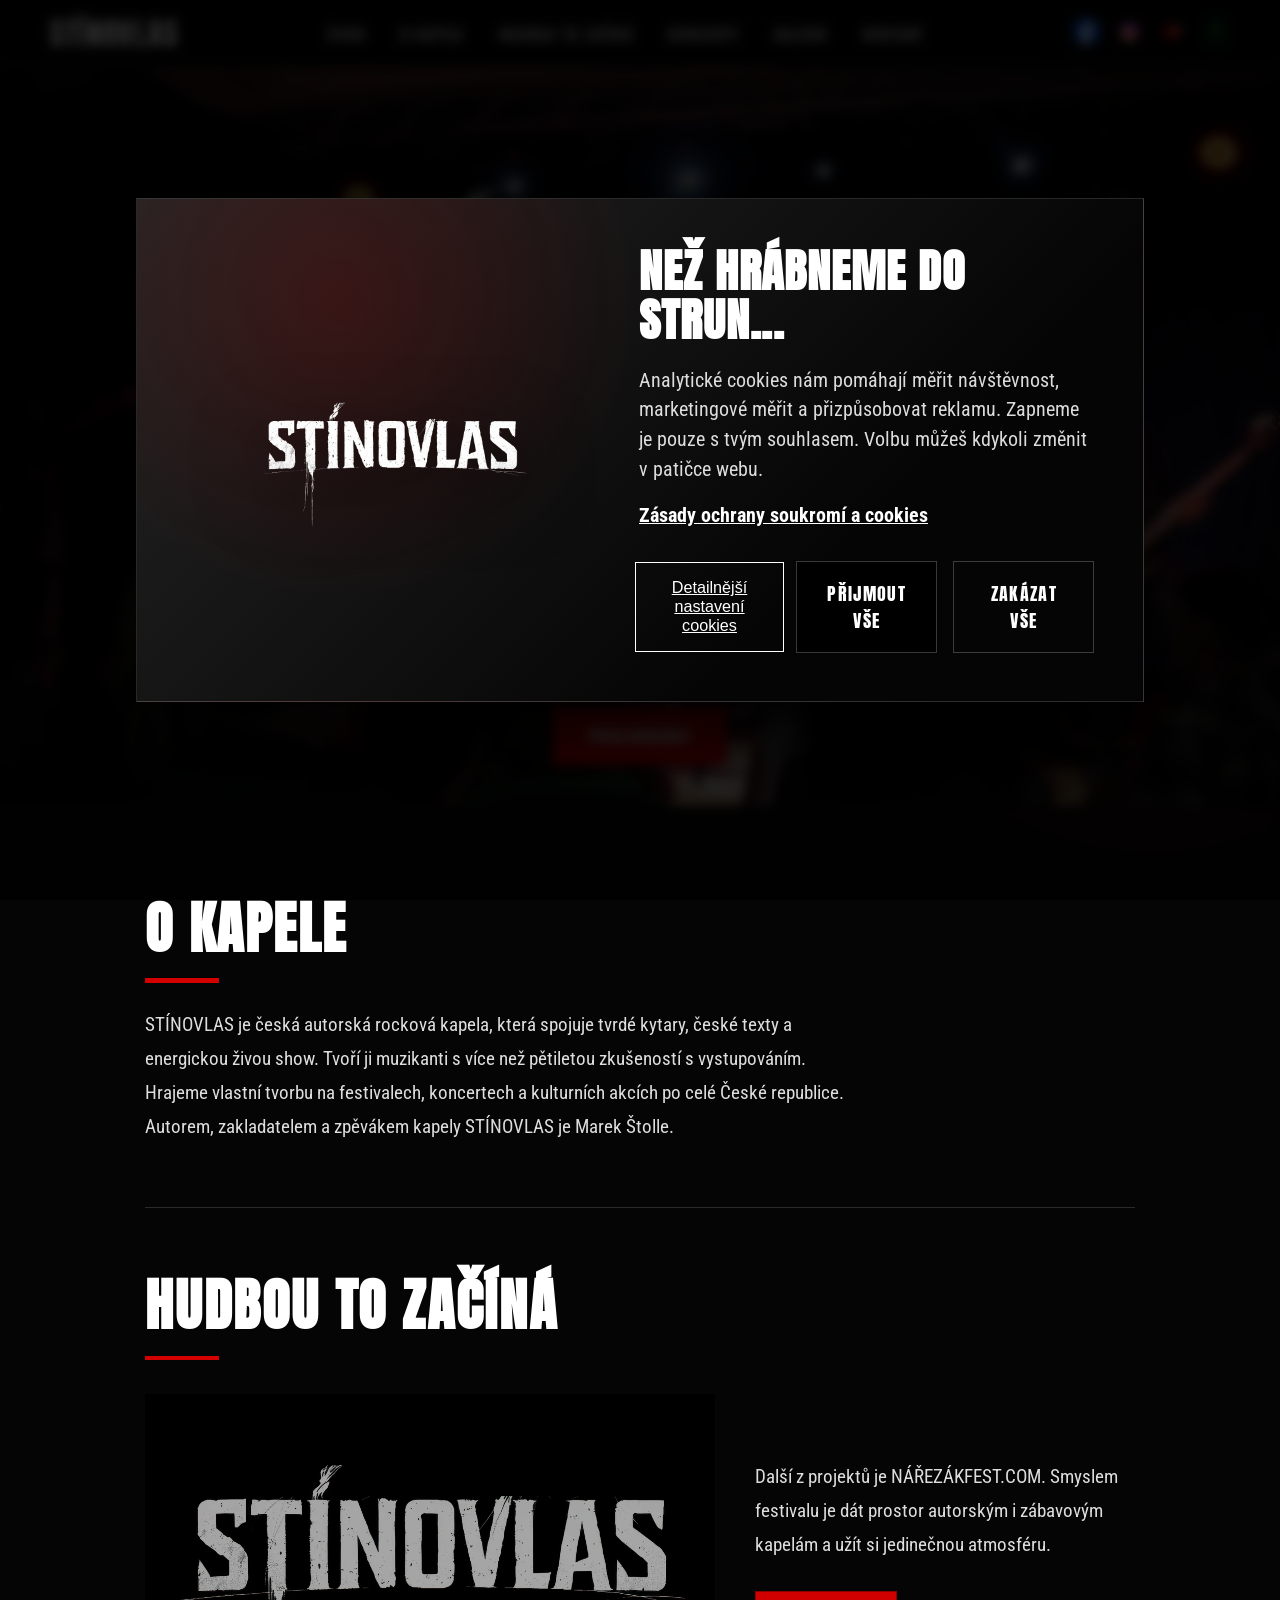
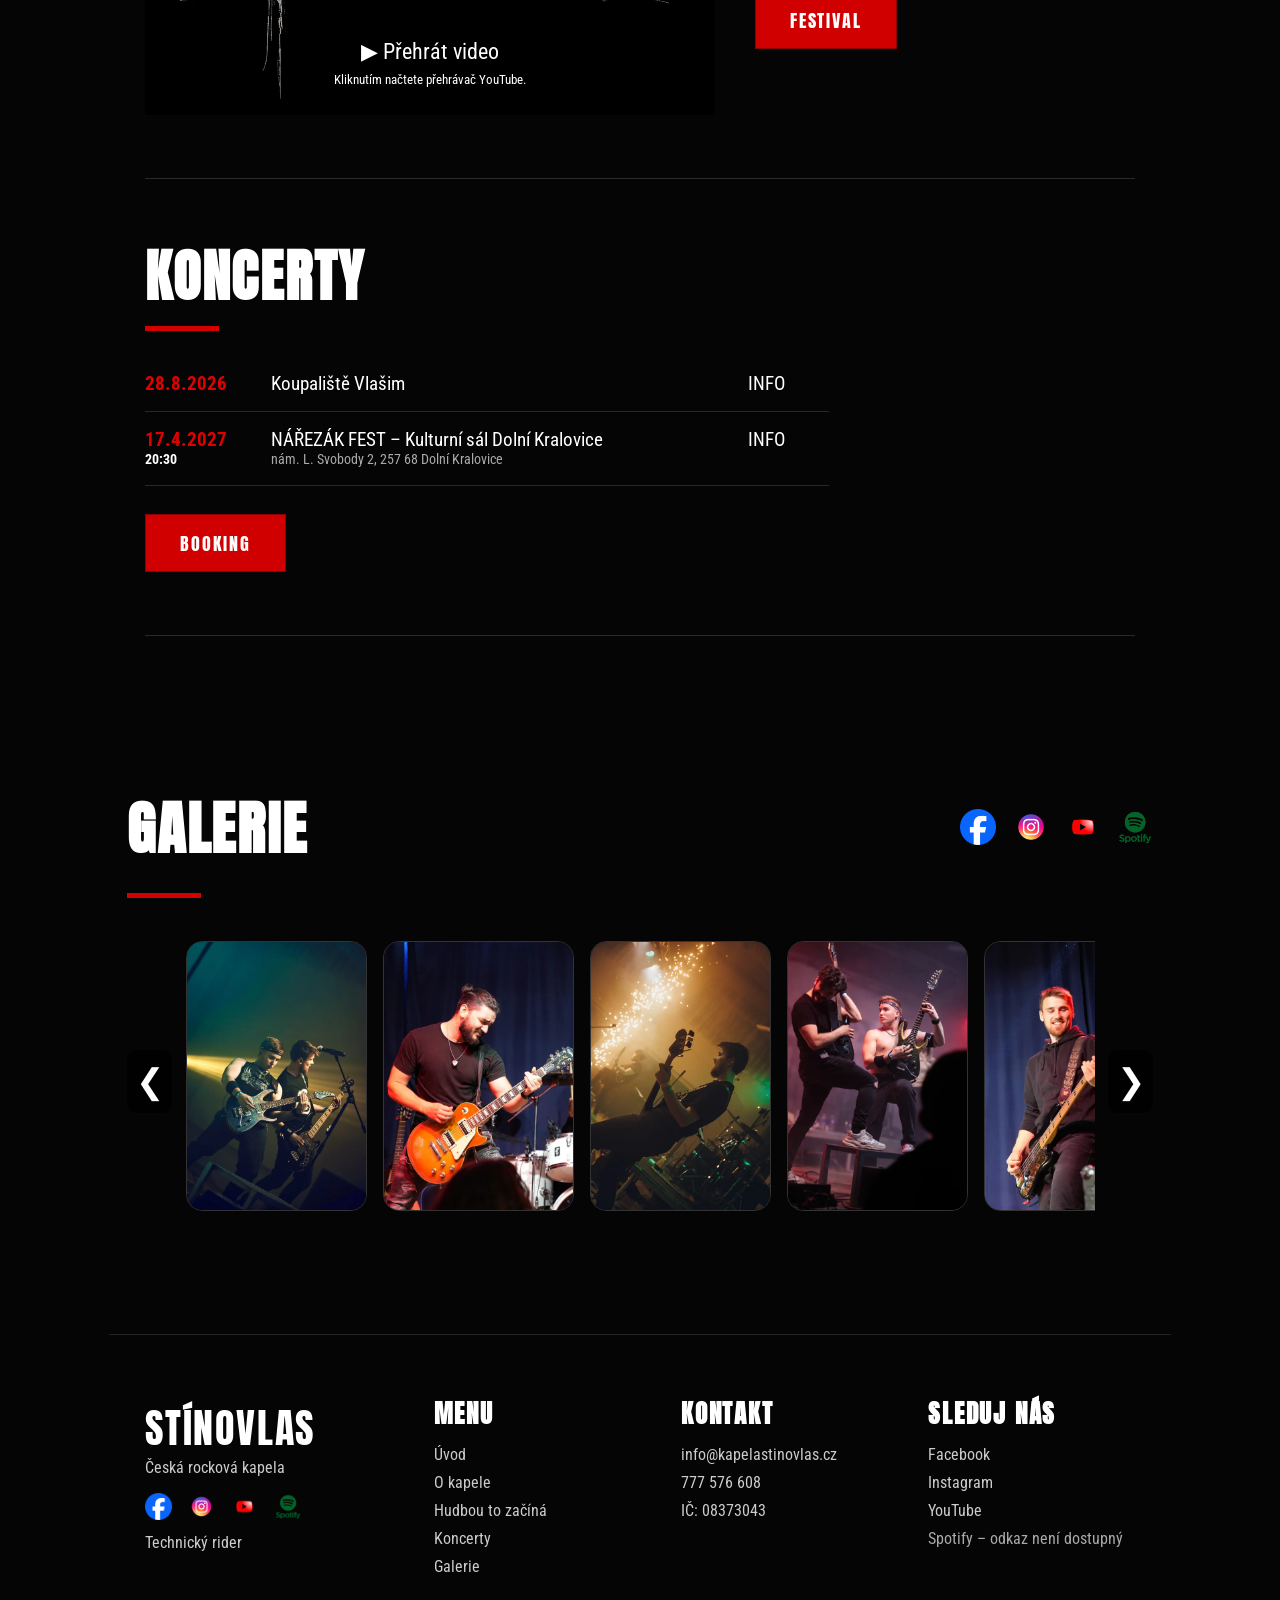
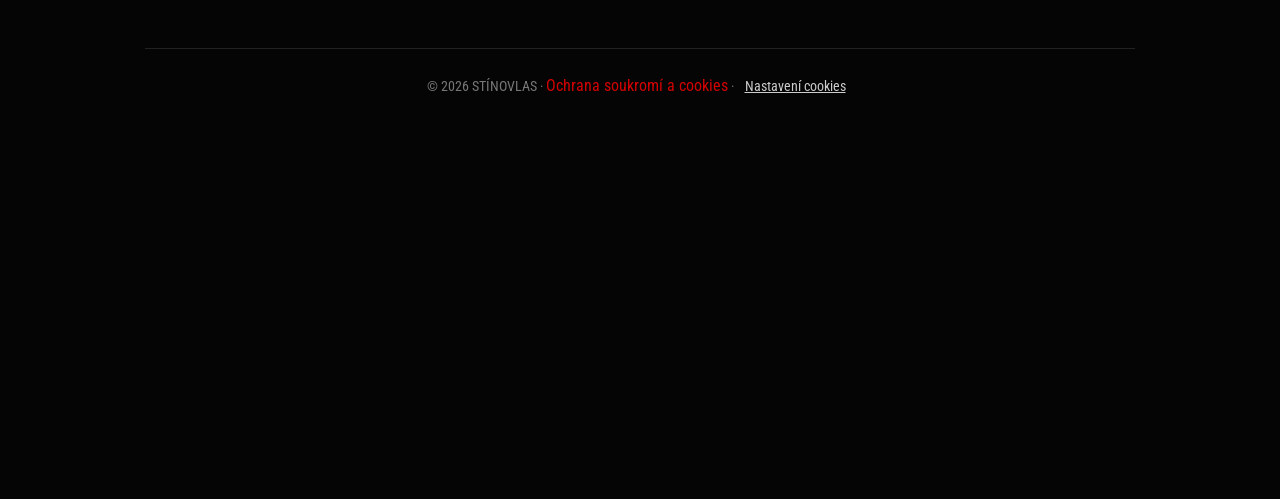
==== commit 46ebcb88: "Add files via upload" ====
--- a/index.html
+++ b/index.html
@@ -48,9 +48,12 @@
       "url": "https://kapelastinovlas.cz/",
       "logo": "https://kapelastinovlas.cz/images/St%C3%ADnovlas%20OFICIAL%20transparent.png",
       "image": "https://kapelastinovlas.cz/images/stinovlas%20tri.JPG",
-      "description": "Česká autorská rocková kapela pro festivaly, koncerty a eventy.",
+      "description": "Česká autorská rocková kapela. Autorem, zakladatelem a zpěvákem je Marek Štolle.",
       "slogan": "Rock z hlubin stínů",
-      "genre": ["Český rock", "Rock"],
+      "genre": [
+        "Český rock",
+        "Rock"
+      ],
       "keywords": "rocková kapela, rock kapela, česká rocková kapela, autorská kapela, kapela na festival, kapela na festivaly, kapela na eventy, živá rocková hudba, rockový koncert, booking kapely",
       "areaServed": {
         "@type": "Country",
@@ -62,773 +65,61 @@
         "telephone": "+420777576608",
         "email": "info@kapelastinovlas.cz"
       },
-         "sameAs": [
-      "https://www.facebook.com/profile.php?id=61590322396879",
-      "https://www.instagram.com/kapela_stinovlas/",
-      "https://www.youtube.com/@Kapela_Stinovlas"
-    ]
-  },
-  {
-    "@type": "MusicEvent",
-    "@id": "https://kapelastinovlas.cz/#narezak-fest-2027",
-    "name": "NÁŘEZÁK FEST",
-    "startDate": "2027-04-17T20:30:00+02:00",
-"eventStatus": "https://schema.org/EventScheduled",
-"eventAttendanceMode": "https://schema.org/OfflineEventAttendanceMode",
-"description": "Koncert kapely STÍNOVLAS na festivalu NÁŘEZÁK FEST v Dolních Kralovicích.",
-"image": "https://kapelastinovlas.cz/images/stinovlas%20tri.JPG",
-"location": {
-  "@type": "Place",
-  "name": "Kulturní sál Dolní Kralovice",
-  "address": {
-    "@type": "PostalAddress",
-    "streetAddress": "nám. L. Svobody 2",
-    "postalCode": "257 68",
-    "addressLocality": "Dolní Kralovice",
-    "addressCountry": "CZ"
-  }
-},
-"performer": {
-  "@id": "https://kapelastinovlas.cz/#band"
-},
-"url": "https://narezakfest.com/"
-  }
-]
+      "sameAs": [
+        "https://www.facebook.com/profile.php?id=61590322396879",
+        "https://www.instagram.com/kapela_stinovlas/",
+        "https://www.youtube.com/@Kapela_Stinovlas"
+      ],
+      "founder": {
+        "@id": "https://kapelastinovlas.cz/#marek-stolle"
+      },
+      "member": [
+        {
+          "@id": "https://kapelastinovlas.cz/#marek-stolle"
+        }
+      ]
+    },
+    {
+      "@type": "MusicEvent",
+      "@id": "https://kapelastinovlas.cz/#narezak-fest-2027",
+      "name": "NÁŘEZÁK FEST",
+      "startDate": "2027-04-17T20:30:00+02:00",
+      "eventStatus": "https://schema.org/EventScheduled",
+      "eventAttendanceMode": "https://schema.org/OfflineEventAttendanceMode",
+      "description": "Koncert kapely STÍNOVLAS na festivalu NÁŘEZÁK FEST v Dolních Kralovicích.",
+      "image": "https://kapelastinovlas.cz/images/stinovlas%20tri.JPG",
+      "location": {
+        "@type": "Place",
+        "name": "Kulturní sál Dolní Kralovice",
+        "address": {
+          "@type": "PostalAddress",
+          "streetAddress": "nám. L. Svobody 2",
+          "postalCode": "257 68",
+          "addressLocality": "Dolní Kralovice",
+          "addressCountry": "CZ"
+        }
+      },
+      "performer": {
+        "@id": "https://kapelastinovlas.cz/#band"
+      },
+      "url": "https://narezakfest.com/"
+    },
+    {
+      "@type": "Person",
+      "@id": "https://kapelastinovlas.cz/#marek-stolle",
+      "name": "Marek Štolle",
+      "description": "Autor, zakladatel a zpěvák české autorské rockové kapely STÍNOVLAS.",
+      "memberOf": {
+        "@id": "https://kapelastinovlas.cz/#band"
+      }
+    }
+  ]
 }
 </script>
 
 <link href="https://fonts.googleapis.com/css2?family=Anton&family=Oswald:wght@500;600;700&family=Roboto+Condensed:wght@400;700&display=swap" rel="stylesheet">
 
-<style>
-*{margin:0;padding:0;box-sizing:border-box}
-html{scroll-behavior:smooth}
-
-body{
-  background:#050505;
-  color:#fff;
-  font-family:'Roboto Condensed',Arial,sans-serif;
-  overflow-x:hidden;
-}
-@media (min-width:901px){
-  body{
-    zoom:90%;
-  }
-}
-a{text-decoration:none;color:inherit}
-
-body:before{
-  content:"";
-  position:fixed;
-  inset:0;
-  background:
-    linear-gradient(rgba(255,255,255,.025) 1px,transparent 1px),
-    radial-gradient(circle at 90% 60%,rgba(160,0,0,.23),transparent 34%),
-    #050505;
-  background-size:4px 4px,100% 100%,100% 100%;
-  pointer-events:none;
-  z-index:-1;
-}
-
-header{
-  height:76px;
-  display:flex;
-  align-items:center;
-  justify-content:space-between;
-  padding:0 56px;
-  background:#050505;
-  border-bottom:1px solid #242424;
-  position:sticky;
-  top:0;
-  z-index:100;
-}
-
-.header-logo{
-  font-family:'Anton',sans-serif;
-  font-size:32px;
-  letter-spacing:2px;
-}
-
-nav{
-  display:flex;
-  gap:38px;
-  font-family:'Oswald',sans-serif;
-  text-transform:uppercase;
-  font-size:18px;
-  letter-spacing:1px;
-}
-
-nav a:hover{color:#d40000}
-
-.social-top{
-  display:flex;
-  gap:18px;
-  align-items:center;
-}
-
-.social-top img,
-.gallery-socials img,
-.footer-socials img{
-  width:30px;
-  height:30px;
-  object-fit:contain;
-}
-
-/* ÚVOD */
-.hero{
-  min-height:auto;
-  position:relative;
-  overflow:hidden;
-  display:flex;
-  align-items:center;
-  justify-content:center;
-  padding:30px 0 45px;
-  background:#000;
-  border-bottom:1px solid #222;
-  text-align:center;
-}
-
-.hero-video{
-  position:absolute;
-  inset:0;
-  width:100%;
-  height:100%;
-  object-fit:cover;
-  object-position:center;
-  filter:brightness(80%);
-  z-index:0;
-}
-
-.hero-inner{
-  width:100%;
-  max-width:none;
-  position:relative;
-  z-index:2;
-}
-
-.hero-logo{
-  width:100vw;
-  max-width:100%;
-  max-height:600px;
-  object-fit:contain;
-  display:block;
-  margin:-40px auto 0;
-  position:relative;
-  z-index:2;
-  mix-blend-mode:screen;
-  filter:drop-shadow(0 0 22px rgba(0,0,0,.9));
-}
-
-.hero-inner::before{
-  content:"";
-  position:absolute;
-  inset:5% 12% 3%;
-  background:radial-gradient(ellipse at center,
-    rgba(0,0,0,.70) 0%,
-    rgba(0,0,0,.48) 42%,
-    rgba(0,0,0,0) 75%);
-  z-index:1;
-  pointer-events:none;
-}
-
-.hero-text{
-  max-width:760px;
-  margin:-110px auto 0;
-  padding:0 25px;
-  position:relative;
-  z-index:2;
-}
-
-h1,h2,h3,.btn{
-  font-family:'Anton',sans-serif;
-  text-transform:uppercase;
-  letter-spacing:2px;
-}
-
-.hero-text h1{
-  font-size:clamp(34px,5vw,58px);
-  line-height:1.25;
-  margin-bottom:20px;
-}
-
-.red-line{
-  width:82px;
-  height:5px;
-  background:#d40000;
-  margin:0 auto 25px;
-}
-
-.hero-text p{
-  max-width:760px;
-  margin:auto;
-  font-size:22px;
-  line-height:1.7;
-  color:#eee;
-}
-
-.btn{
-  display:inline-block;
-  margin-top:32px;
-  padding:16px 38px;
-  background:#d00000;
-  color:#fff;
-  font-size:20px;
-  border:2px solid #8c0000;
-}
-
-.btn:hover{background:#ff1515}
-
-/* OBSAH */
-section{
-  max-width:1180px;
-  margin:auto;
-  padding:88px 40px;
-}
-
-.content-block{
-  border-bottom:1px solid #2a2a2a;
-  padding:70px 0;
-}
-
-.content-block:first-child{padding-top:10px}
-
-.content-block h2{
-  font-size:clamp(42px,5vw,62px);
-  line-height:1.22;
-  margin-bottom:18px;
-}
-
-.content-block .red-line{
-  margin:0 0 28px;
-}
-
-.content-block p{
-  max-width:780px;
-  font-size:21px;
-  line-height:1.8;
-  color:#ddd;
-}
-
-.hudba-layout{
-  display:grid;
-  grid-template-columns:1.35fr .9fr;
-  gap:44px;
-  align-items:center;
-  margin-top:38px;
-}
-
-.hudba-text p{
-  max-width:420px;
-}
-
-.video-wrap{
-  margin-top:0;
-  width:100%;
-  max-width:none;
-}
-
-.video-wrap iframe{
-  width:100%;
-  aspect-ratio:16/9;
-  border:0;
-  display:block;
-  background:#000;
-}
-
-@media(max-width:900px){
-  .hudba-layout{
-    grid-template-columns:1fr;
-    gap:26px;
-  }
-
-  .hudba-text p{
-    max-width:100%;
-  }
-}
-
-.concert-row{
-  display:grid;
-  grid-template-columns:120px 1fr 90px;
-  gap:20px;
-  padding:18px 0;
-  border-bottom:1px solid #282828;
-  font-size:21px;
-  max-width:760px;
-}
-
-.date{color:#e00000;font-weight:700}
-
-/* GALERIE */
-.gallery-section{
-  max-width:1220px;
-  margin:auto;
-  padding:88px 40px 115px;
-}
-
-.gallery-head{
-  display:flex;
-  align-items:center;
-  justify-content:space-between;
-  gap:30px;
-  margin-bottom:34px;
-}
-
-.gallery-section h2{
-  font-size:clamp(46px,5vw,64px);
-  line-height:1.18;
-}
-
-.gallery-socials{
-  display:flex;
-  gap:18px;
-  align-items:center;
-}
-
-.gallery-socials img{
-  width:40px;
-  height:40px;
-}
-
-.gallery-line{
-  width:82px;
-  height:5px;
-  background:#d40000;
-  margin-bottom:38px;
-}
-
-.gallery-grid{
-  display:flex;
-  gap:18px;
-  overflow-x:auto;
-  scroll-snap-type:x proximity;
-  scroll-behavior:smooth;
-  padding:10px 2px 22px;
-  -webkit-overflow-scrolling:touch;
-  scrollbar-width:none;
-}
-
-.gallery-grid::-webkit-scrollbar{
-  display:none;
-}
-
-.gallery-grid img{
-  flex:0 0 auto;
-  width:auto;
-  height:300px;
-  border:1px solid #333;
-  border-radius:18px;
-  display:block;
-  cursor:pointer;
-  scroll-snap-align:start;
-  transition:transform .2s ease;
-}
-
-.gallery-grid img:hover{
-  transform:scale(1.025);
-}
-  .gallery-carousel{
-  position:relative;
-  display:flex;
-  align-items:center;
-  gap:14px;
-}
-
-.gallery-carousel .gallery-grid{
-  flex:1;
-  min-width:0;
-}
-
-.gallery-prev,
-.gallery-next{
-  flex:0 0 50px;
-  width:50px;
-  height:70px;
-  border:0;
-  border-radius:10px;
-  background:rgba(0,0,0,.65);
-  color:#fff;
-  font-size:38px;
-  cursor:pointer;
-  z-index:3;
-}
-
-.gallery-prev:hover,
-.gallery-next:hover{
-  background:#d00000;
-}
-
-@media(max-width:900px){
-  .gallery-prev,
-  .gallery-next{
-    display:none;
-  }
-}
-.lightbox{
-  position:fixed;
-  inset:0;
-  z-index:10000;
-  background:rgba(0,0,0,.94);
-  display:none;
-  align-items:center;
-  justify-content:center;
-  padding:30px;
-}
-
-.lightbox.is-open{
-  display:flex;
-}
-
-.lightbox-image{
-  max-width:90vw;
-  max-height:90vh;
-  width:auto;
-  height:auto;
-  object-fit:contain;
-}
-
-.lightbox-close,
-.lightbox-prev,
-.lightbox-next{
-  position:absolute;
-  border:0;
-  background:rgba(0,0,0,.55);
-  color:#fff;
-  cursor:pointer;
-  z-index:2;
-}
-
-.lightbox-close{
-  top:20px;
-  right:25px;
-  font-size:48px;
-  width:60px;
-  height:60px;
-}
-
-.lightbox-prev,
-.lightbox-next{
-  top:50%;
-  transform:translateY(-50%);
-  font-size:50px;
-  width:65px;
-  height:80px;
-}
-
-.lightbox-prev{left:20px;}
-.lightbox-next{right:20px;}
-
-@media(max-width:900px){
-  .lightbox{
-    padding:15px;
-  }
-
-  .lightbox-image{
-    max-width:96vw;
-    max-height:85vh;
-  }
-
-  .lightbox-prev{left:5px;}
-  .lightbox-next{right:5px;}
-}
-footer{
-  border-top:1px solid #222;
-  max-width:1180px;
-  margin:auto;
-  padding:70px 40px 30px;
-  display:grid;
-  grid-template-columns:1.2fr 1fr 1fr 1fr;
-  gap:45px;
-}
-
-.footer-logo{
-  font-family:'Anton',sans-serif;
-  font-size:44px;
-  letter-spacing:2px;
-}
-
-footer h3{
-  font-size:28px;
-  line-height:1.2;
-  margin-bottom:18px;
-}
-
-footer p,footer a{
-  display:block;
-  font-size:18px;
-  color:#ccc;
-  margin-bottom:10px;
-}
-
-footer a:hover{color:#d40000}
-
-.footer-socials{
-  display:flex;
-  gap:18px;
-  margin-top:18px;
-}
-
-.copy{
-  grid-column:1/5;
-  text-align:center;
-  color:#777;
-  border-top:1px solid #222;
-  padding-top:25px;
-  margin-top:25px;
-}
-
-@media(max-width:900px){
-  header{
-  height:auto;
-  display:block;
-  text-align:center;
-  padding:22px;
-  position:relative;
-}
-
-  nav{
-  justify-content:center;
-  flex-wrap:wrap;
-  gap:14px;
-  margin:20px 0;
-  font-size:14px;
-}
-
-  .header-logo{display:none;}
-
-header{
-  padding:8px 6px 10px;
-}
-
-nav{
-  flex-wrap:nowrap;
-  gap:9px;
-  margin:4px 0 10px;
-  font-size:10px;
-  white-space:nowrap;
-}
-
-.social-top{
-  justify-content:center;
-  gap:18px;
-  margin:0;
-}
-
-.social-top img{
-  width:24px;
-  height:24px;
-}
-
-  .hero{
-    min-height:72vh;
-    padding:45px 0 65px;
-  }
-
-  .hero-logo{
-    width:100vw;
-    max-height:360px;
-  }
-
-  .hero-text{
-    margin:-20px auto 0;
-  }
-
-  .hero-text h1{font-size:40px}
-  .hero-text p{font-size:19px}
-
-  section{padding:60px 22px}
-  .content-block{padding:58px 0}
-  .content-block p{font-size:19px}
-
-  .concert-row{
-    grid-template-columns:1fr;
-    gap:6px;
-  }
-
-  .gallery-section{padding:62px 22px 80px}
-
-  .gallery-head{
-    display:block;
-  }
-
-  .gallery-socials{
-    margin-top:20px;
-  }
-
-  .gallery-grid{
-    grid-template-columns:1fr 1fr;
-    gap:16px;
-  }
-
-  .gallery-grid img{height:190px}
-
-  footer{
-    grid-template-columns:1fr;
-    padding:55px 22px 25px;
-  }
-
-  .copy{grid-column:1}
-}
-  /* COOKIE MODAL */
-.cookie-overlay{
-  position:fixed;
-  inset:0;
-  z-index:9999;
-  background:rgba(0,0,0,.82);
-  backdrop-filter:blur(6px);
-  display:none;
-  align-items:center;
-  justify-content:center;
-  padding:22px;
-}
-
-.cookie-overlay.is-visible{
-  display:flex;
-}
-
-.cookie-box{
-  width:min(1120px, 100%);
-  max-height:86vh;
-  overflow:auto;
-  background:
-    radial-gradient(circle at 20% 20%, rgba(160,0,0,.22), transparent 34%),
-    linear-gradient(135deg, #252525, #050505 70%);
-  border:1px solid rgba(255,255,255,.14);
-  box-shadow:0 30px 90px rgba(0,0,0,.8);
-  color:#fff;
-  display:grid;
-  grid-template-columns:.95fr 1.05fr;
-  gap:46px;
-  padding:54px;
-}
-
-.cookie-visual{
-  display:flex;
-  align-items:center;
-  justify-content:center;
-}
-
-.cookie-visual img{
-  max-width:360px;
-  width:100%;
-  height:auto;
-  object-fit:contain;
-  filter:drop-shadow(0 20px 40px rgba(0,0,0,.65));
-}
-
-.cookie-content h2{
-  font-family:'Anton',sans-serif;
-  text-transform:uppercase;
-  font-size:clamp(34px, 4vw, 58px);
-  line-height:1.05;
-  letter-spacing:1px;
-  margin-bottom:24px;
-}
-
-.cookie-content p{
-  font-size:22px;
-  line-height:1.5;
-  color:rgba(255,255,255,.86);
-}
-
-.cookie-actions{
-  margin-top:34px;
-  display:grid;
-  grid-template-columns:repeat(3,minmax(0,1fr));
-  gap:18px;
-  align-items:center;
-}
-
-.cookie-detail-btn{
-  background:none;
-  border:0;
-  color:#fff;
-  text-decoration:underline;
-  font-size:18px;
-  cursor:pointer;
-  padding:14px;
-}
-
-.cookie-main-btn,
-.cookie-save-btn,
-.cookie-reject-btn{
-  border:1px solid rgba(255,255,255,.22);
-  background:#000;
-  color:#fff;
-  font-family:'Anton',sans-serif;
-  text-transform:uppercase;
-  letter-spacing:1.5px;
-  font-size:20px;
-  padding:20px 26px;
-  cursor:pointer;
-}
-
-.cookie-reject-btn{
-  background:transparent;
-}
-
-.cookie-settings{
-  display:none;
-  margin-top:34px;
-  padding-top:26px;
-  border-top:1px solid rgba(255,255,255,.16);
-}
-
-.cookie-settings.is-open{
-  display:block;
-}
-
-.cookie-row{
-  display:flex;
-  justify-content:space-between;
-  gap:22px;
-  padding:20px 0;
-  border-bottom:1px solid rgba(255,255,255,.12);
-}
-
-.cookie-row strong{
-  display:block;
-  font-size:22px;
-  margin-bottom:5px;
-}
-
-.cookie-row span{
-  color:rgba(255,255,255,.68);
-  line-height:1.45;
-}
-
-.cookie-row input{
-  width:24px;
-  height:24px;
-  accent-color:#d40000;
-}
-
-.cookie-bottom{
-  margin-top:26px;
-  display:grid;
-  grid-template-columns:1fr 1fr;
-  gap:16px;
-}
-
-@media(max-width:900px){
-  .cookie-box{
-    grid-template-columns:1fr;
-    padding:32px 24px;
-    gap:20px;
-  }
-
-  .cookie-visual img{
-    max-width:230px;
-  }
-
-  .cookie-content p{
-    font-size:18px;
-  }
-
-  .cookie-actions,
-  .cookie-bottom{
-    grid-template-columns:1fr;
-  }
-}
-</style>
+<link rel="stylesheet" href="assets/site.css">
 </head>
 
 <body>
@@ -846,20 +137,19 @@
   </nav>
 
   <div class="social-top">
-   <a href="https://www.facebook.com/profile.php?id=61590322396879" target="_blank"><img src="images/fb.png" alt="Facebook"></a>
-    <a href="https://www.instagram.com/kapela_stinovlas/" target="_blank"><img src="images/ig.png" alt="Instagram"></a>
-    <a href="https://www.youtube.com/@Kapela_Stinovlas" target="_blank"><img src="images/youtube.png" alt="YouTube"></a>
-    <a href="#"><img src="images/spotify.png" alt="Spotify"></a>
+   <a href="https://www.facebook.com/profile.php?id=61590322396879" target="_blank" rel="noopener"><img src="images/fb.png" alt="Facebook"></a>
+    <a href="https://www.instagram.com/kapela_stinovlas/" target="_blank" rel="noopener"><img src="images/ig.png" alt="Instagram"></a>
+    <a href="https://www.youtube.com/@Kapela_Stinovlas" target="_blank" rel="noopener"><img src="images/youtube.png" alt="YouTube"></a>
+    <span aria-label="Spotify – odkaz zatím není dostupný" title="Spotify – odkaz zatím není dostupný" style="opacity:.45"><img src="images/spotify.png" alt="Spotify"></span>
   </div>
 </header>
 
 <main id="uvod" class="hero">
-  <video class="hero-video" autoplay muted loop playsinline preload="metadata">
-  <source src="images/Video_na_Web_Stinovlas_24MB.mp4" type="video/mp4">
+  <video class="hero-video" muted loop playsinline preload="none" poster="images/hero-poster.webp" aria-hidden="true" data-src="images/hero-optimized.mp4">
 </video>
   <div class="hero-inner">
 
-    <img class="hero-logo" src="images/St%C3%ADnovlas%20OFICIAL%20transparent.png" width="2048" height="1152" alt="Oficiální logo české rockové kapely STÍNOVLAS" fetchpriority="high" decoding="async">
+    <img class="hero-logo" src="images/logo.webp" width="2048" height="1152" alt="Oficiální logo české rockové kapely STÍNOVLAS" fetchpriority="high" decoding="async">
 
     <div class="hero-text">
       <h1>Rock z hlubin stínů</h1>
@@ -884,6 +174,7 @@
         české texty a energickou živou show. Tvoří ji muzikanti s více než
         pětiletou zkušeností s vystupováním. Hrajeme vlastní tvorbu na festivalech,
         koncertech a kulturních akcích po celé České republice.
+        Autorem, zakladatelem a zpěvákem kapely STÍNOVLAS je Marek Štolle.
       </p>
   </div>
 
@@ -893,20 +184,17 @@
 
   <div class="hudba-layout">
     <div class="video-wrap">
-     <iframe
-  src="https://www.youtube.com/embed/QqBvuIiqPLo"
-  title="Video z festivalu NÁŘEZÁK FEST"
-  loading="lazy"
-  referrerpolicy="strict-origin-when-cross-origin"
-  allow="accelerometer; autoplay; clipboard-write; encrypted-media; gyroscope; picture-in-picture; web-share"
-  allowfullscreen>
-</iframe>
+     <button class="video-preview" type="button" id="playYoutube" aria-label="Povolit YouTube a přehrát video z festivalu NÁŘEZÁK FEST">
+  <img src="images/youtube-preview.webp" width="1200" height="630" alt="" loading="lazy" decoding="async">
+  <span>▶ Přehrát video<br><small>Kliknutím načtete přehrávač YouTube.</small></span>
+</button>
     </div>
 
     <div class="hudba-text">
       <p>
         Další z projektů je NÁŘEZÁKFEST.COM. Smyslem festivalu je dát prostor
         autorským i zábavovým kapelám a užít si jedinečnou atmosféru.
+      </p>
       <a class="btn" href="https://www.narezakfest.com/" target="_blank" rel="noopener">Festival</a>
 
     </div>
@@ -949,40 +237,40 @@
     <h2>Galerie</h2>
 
     <div class="gallery-socials">
-      <a href="https://www.facebook.com/profile.php?id=61590322396879" target="_blank"><img src="images/fb.png" alt="Facebook"></a>
-      <a href="https://www.instagram.com/kapela_stinovlas/" target="_blank"><img src="images/ig.png" alt="Instagram"></a>
-      <a href="https://www.youtube.com/@Kapela_Stinovlas" target="_blank"><img src="images/youtube.png" alt="YouTube"></a>
-      <a href="#"><img src="images/spotify.png" alt="Spotify"></a>
+      <a href="https://www.facebook.com/profile.php?id=61590322396879" target="_blank" rel="noopener"><img src="images/fb.png" alt="Facebook"></a>
+      <a href="https://www.instagram.com/kapela_stinovlas/" target="_blank" rel="noopener"><img src="images/ig.png" alt="Instagram"></a>
+      <a href="https://www.youtube.com/@Kapela_Stinovlas" target="_blank" rel="noopener"><img src="images/youtube.png" alt="YouTube"></a>
+      <span aria-label="Spotify – odkaz zatím není dostupný" title="Spotify – odkaz zatím není dostupný" style="opacity:.45"><img src="images/spotify.png" alt="Spotify"></span>
     </div>
   </div>
 
   <div class="gallery-line"></div>
 
  <div class="gallery-carousel">
-<button class="gallery-prev" type="button">&#10094;</button>
+<button class="gallery-prev" type="button" aria-label="Předchozí fotografie">&#10094;</button>
 <div class="gallery-grid">
-  <img src="images/stinovlas duo.jpg" width="1600" height="2400" loading="lazy" decoding="async" style="object-position:center 60%;" alt="Dva členové kapely STÍNOVLAS">
-  <img src="images/DSC06266.JPG" width="1692" height="2400" loading="lazy" decoding="async" style="object-position:center center;" alt="STÍNOVLAS při koncertě">
-  <img src="images/stinovlas tri.JPG" width="1600" height="2400" loading="lazy" decoding="async" style="object-position:center center;" alt="Členové české rockové kapely STÍNOVLAS">
-  <img src="images/tinovlas jedna.png" width="1024" height="1536" loading="lazy" decoding="async" style="object-position:center 35%;" alt="Portrét člena kapely STÍNOVLAS">
-  <img src="images/DSC06306.JPG" width="1477" height="2400" loading="lazy" decoding="async" style="object-position:center center;" alt="Živé vystoupení kapely STÍNOVLAS">
-  <img src="images/IMG_5065.JPG" width="1600" height="2400" loading="lazy" decoding="async" style="object-position:center 35%;" alt="Hudebník kapely STÍNOVLAS">
-  <img src="images/svatstinovlas siroky dva.jpg" width="2400" height="1600" loading="lazy" decoding="async" style="object-position:35% center;" alt="Společná fotografie kapely STÍNOVLAS">
-  <img src="images/IMG_7737.JPG" width="1600" height="2400" loading="lazy" decoding="async" style="object-position:center 60%;" alt="STÍNOVLAS na pódiu">
-  <img src="images/DSC06247.JPG" width="1600" height="2400" loading="lazy" decoding="async" style="object-position:center center;" alt="Koncert kapely STÍNOVLAS">
-  <img src="images/stinovlas ja 2.jpg" width="1407" height="2400" loading="lazy" decoding="async" style="object-position:center 35%;" alt="Zpěvák a kytarista kapely STÍNOVLAS">
-  <img src="images/DSC06308.JPG" width="1600" height="2400" loading="lazy" decoding="async" style="object-position:center center;" alt="Rocková kapela STÍNOVLAS naživo">
-</div>
-<button class="gallery-next" type="button">&#10095;</button>
+  <img src="images/gallery-01.webp" data-full="images/stinovlas duo.jpg" tabindex="0" role="button" aria-label="Otevřít fotografii 1" width="1600" height="2400" loading="lazy" decoding="async" style="object-position:center 60%;" alt="Dva členové kapely STÍNOVLAS">
+  <img src="images/gallery-02.webp" data-full="images/DSC06266.JPG" tabindex="0" role="button" aria-label="Otevřít fotografii 2" width="1692" height="2400" loading="lazy" decoding="async" style="object-position:center center;" alt="STÍNOVLAS při koncertě">
+  <img src="images/gallery-03.webp" data-full="images/stinovlas tri.JPG" tabindex="0" role="button" aria-label="Otevřít fotografii 3" width="1600" height="2400" loading="lazy" decoding="async" style="object-position:center center;" alt="Členové české rockové kapely STÍNOVLAS">
+  <img src="images/gallery-04.webp" data-full="images/tinovlas jedna.png" tabindex="0" role="button" aria-label="Otevřít fotografii 4" width="1024" height="1536" loading="lazy" decoding="async" style="object-position:center 35%;" alt="Portrét člena kapely STÍNOVLAS">
+  <img src="images/gallery-05.webp" data-full="images/DSC06306.JPG" tabindex="0" role="button" aria-label="Otevřít fotografii 5" width="1477" height="2400" loading="lazy" decoding="async" style="object-position:center center;" alt="Živé vystoupení kapely STÍNOVLAS">
+  <img src="images/gallery-06.webp" data-full="images/IMG_5065.JPG" tabindex="0" role="button" aria-label="Otevřít fotografii 6" width="1600" height="2400" loading="lazy" decoding="async" style="object-position:center 35%;" alt="Hudebník kapely STÍNOVLAS">
+  <img src="images/gallery-07.webp" data-full="images/svatstinovlas siroky dva.jpg" tabindex="0" role="button" aria-label="Otevřít fotografii 7" width="2400" height="1600" loading="lazy" decoding="async" style="object-position:35% center;" alt="Společná fotografie kapely STÍNOVLAS">
+  <img src="images/gallery-08.webp" data-full="images/IMG_7737.JPG" tabindex="0" role="button" aria-label="Otevřít fotografii 8" width="1600" height="2400" loading="lazy" decoding="async" style="object-position:center 60%;" alt="STÍNOVLAS na pódiu">
+  <img src="images/gallery-09.webp" data-full="images/DSC06247.JPG" tabindex="0" role="button" aria-label="Otevřít fotografii 9" width="1600" height="2400" loading="lazy" decoding="async" style="object-position:center center;" alt="Koncert kapely STÍNOVLAS">
+  <img src="images/gallery-10.webp" data-full="images/stinovlas ja 2.jpg" tabindex="0" role="button" aria-label="Otevřít fotografii 10" width="1407" height="2400" loading="lazy" decoding="async" style="object-position:center 35%;" alt="Zpěvák a kytarista kapely STÍNOVLAS">
+  <img src="images/gallery-11.webp" data-full="images/DSC06308.JPG" tabindex="0" role="button" aria-label="Otevřít fotografii 11" width="1600" height="2400" loading="lazy" decoding="async" style="object-position:center center;" alt="Rocková kapela STÍNOVLAS naživo">
+</div>
+<button class="gallery-next" type="button" aria-label="Další fotografie">&#10095;</button>
 </div>
 </section>
 <div class="lightbox" id="galleryLightbox">
-  <button class="lightbox-close" type="button">&times;</button>
-  <button class="lightbox-prev" type="button">&#10094;</button>
-
-  <img class="lightbox-image" id="lightboxImage" src="" alt="Galerie STÍNOVLAS">
-
-  <button class="lightbox-next" type="button">&#10095;</button>
+  <button class="lightbox-close" type="button" aria-label="Zavřít galerii">&times;</button>
+  <button class="lightbox-prev" type="button" aria-label="Předchozí fotografie">&#10094;</button>
+
+  <img class="lightbox-image" id="lightboxImage" alt="Galerie STÍNOVLAS">
+
+  <button class="lightbox-next" type="button" aria-label="Další fotografie">&#10095;</button>
 </div>
 <footer id="kontakt">
 
@@ -991,10 +279,10 @@
     <p>Česká rocková kapela</p>
 
     <div class="footer-socials">
-      <a href="https://www.facebook.com/profile.php?id=61590322396879" target="_blank"><img src="images/fb.png" alt="Facebook"></a>
-      <a href="https://www.instagram.com/kapela_stinovlas/" target="_blank"><img src="images/ig.png" alt="Instagram"></a>
-      <a href="https://www.youtube.com/@Kapela_Stinovlas" target="_blank"><img src="images/youtube.png" alt="YouTube"></a>
-      <a href="#"><img src="images/spotify.png" alt="Spotify"></a>
+      <a href="https://www.facebook.com/profile.php?id=61590322396879" target="_blank" rel="noopener"><img src="images/fb.png" alt="Facebook"></a>
+      <a href="https://www.instagram.com/kapela_stinovlas/" target="_blank" rel="noopener"><img src="images/ig.png" alt="Instagram"></a>
+      <a href="https://www.youtube.com/@Kapela_Stinovlas" target="_blank" rel="noopener"><img src="images/youtube.png" alt="YouTube"></a>
+      <span aria-label="Spotify – odkaz zatím není dostupný" title="Spotify – odkaz zatím není dostupný" style="opacity:.45"><img src="images/spotify.png" alt="Spotify"></span>
     </div>
    <a href="images/Stinovlas%20rider%20a%20output%20list%20final.pdf" target="_blank">Technický rider</a>
   </div>
@@ -1010,8 +298,8 @@
 
   <div>
     <h3>Kontakt</h3>
-    <p>info@kapelastinovlas.cz</p>
-    <p>777 576 608</p>
+    <a href="mailto:info@kapelastinovlas.cz">info@kapelastinovlas.cz</a>
+    <a href="tel:+420777576608">777 576 608</a>
     <p>IČ: 08373043</p>
   </div>
 
@@ -1020,27 +308,26 @@
     <a href="https://www.facebook.com/profile.php?id=61590322396879" target="_blank" rel="noopener">Facebook</a>
     <a href="https://www.instagram.com/kapela_stinovlas/" target="_blank" rel="noopener">Instagram</a>
     <a href="https://www.youtube.com/@Kapela_Stinovlas" target="_blank" rel="noopener">YouTube</a>
-    <a href="#">Spotify</a>
+    <span style="display:block;color:#aaa;font-size:18px">Spotify – odkaz není dostupný</span>
   </div>
 
   <div class="copy">
-    © 2026 STÍNOVLAS · <a href="ochrana-soukromi-STINOVLAS.html" style="display:inline;color:#d40000;">Ochrana soukromí a cookies</a>
+    © 2026 STÍNOVLAS · <a href="ochrana-soukromi-STINOVLAS.html" style="display:inline;color:#d40000;">Ochrana soukromí a cookies</a> · <button type="button" class="cookie-footer" id="cookieOpen">Nastavení cookies</button>
   </div>
 
 </footer>
   <div class="cookie-overlay" id="cookieOverlay">
   <div class="cookie-box" role="dialog" aria-modal="true" aria-labelledby="cookieTitle">
     <div class="cookie-visual">
-      <img src="images/Stínovlas OFICIAL transparent.png" alt="Stínovlas">
+      <img src="images/logo.webp" width="2048" height="1152" alt="Stínovlas">
     </div>
 
     <div class="cookie-content">
       <h2 id="cookieTitle">Než hrábneme do strun...</h2>
 
       <p>
-        Ahoj! Prosíme o potvrzení cookies. Zpracováváme osobní údaje pro personalizaci reklam.
-        Takže tě naše hudba bude pronásledovat všude na internetu 😈
-        (neboj, bude to nejspíš do chvíle, než tyhle sušenky potvrdíš zase jinde)...
+        Analytické cookies nám pomáhají měřit návštěvnost, marketingové měřit a přizpůsobovat reklamu.
+        Zapneme je pouze s tvým souhlasem. Volbu můžeš kdykoli změnit v patičce webu.
       </p>
 <p style="margin:18px 0 0;">
   <a href="ochrana-soukromi-STINOVLAS.html" style="color:#fff;font-weight:700;text-decoration:underline;">
@@ -1066,7 +353,7 @@
             <strong>Nezbytné</strong>
             <span>Nutné pro správné fungování webu.</span>
           </div>
-          <input type="checkbox" checked disabled>
+          <input type="checkbox" checked disabled aria-label="Nezbytné cookies">
         </div>
 
         <div class="cookie-row">
@@ -1074,7 +361,7 @@
             <strong>Analytické</strong>
             <span>Pomáhají nám měřit výkon webu.</span>
           </div>
-          <input type="checkbox" id="analyticsCookies">
+          <input type="checkbox" id="analyticsCookies" aria-label="Analytické cookies">
         </div>
 
         <div class="cookie-row">
@@ -1082,7 +369,7 @@
             <strong>Marketingové</strong>
             <span>Umožní retargeting a měření reklam, například přes Facebook / Meta Pixel.</span>
           </div>
-          <input type="checkbox" id="marketingCookies">
+          <input type="checkbox" id="marketingCookies" aria-label="Marketingové cookies">
         </div>
 
         <div class="cookie-bottom">
@@ -1137,10 +424,12 @@
 
 function showGalleryImage(index){
   currentImageIndex = (index + galleryImages.length) % galleryImages.length;
-  lightboxImage.src = galleryImages[currentImageIndex].src;
+  lightboxImage.src = galleryImages[currentImageIndex].dataset.full;
+  lightboxImage.alt = galleryImages[currentImageIndex].alt;
 }
 
 galleryImages.forEach((img, index) => {
+  img.addEventListener('keydown', e => { if(e.key === 'Enter' || e.key === ' '){ e.preventDefault(); img.click(); } });
   img.addEventListener('click', () => {
     showGalleryImage(index);
     galleryLightbox.classList.add('is-open');
@@ -1184,157 +473,9 @@
     showGalleryImage(currentImageIndex + 1);
   }
 });
-  const COOKIE_KEY = 'stinovlas_cookie_consent';
-
-  const cookieOverlay = document.getElementById('cookieOverlay');
-  const cookieDetailsBtn = document.getElementById('cookieDetailsBtn');
-  const cookieSettings = document.getElementById('cookieSettings');
-  const cookieAcceptAll = document.getElementById('cookieAcceptAll');
-  const cookieReject = document.getElementById('cookieReject');
-  const cookieSave = document.getElementById('cookieSave');
-  const analyticsCookies = document.getElementById('analyticsCookies');
-  const marketingCookies = document.getElementById('marketingCookies');
-   function removeTrackingCookie(name){
-  const rootDomain = location.hostname.replace(/^www\./, '');
-
-  document.cookie = `${name}=;Max-Age=0;path=/`;
-  document.cookie = `${name}=;Max-Age=0;path=/;domain=${location.hostname}`;
-  document.cookie = `${name}=;Max-Age=0;path=/;domain=.${rootDomain}`;
-}
-
-function saveCookieConsent(settings){
-  localStorage.setItem(COOKIE_KEY, JSON.stringify(settings));
-  window['ga-disable-G-297X25J55X'] = !settings.analytics;
-
-  if(!settings.analytics){
-    document.cookie
-      .split(';')
-      .map(cookie => cookie.split('=')[0].trim())
-      .filter(name => name === '_ga' || name.startsWith('_ga_'))
-      .forEach(removeTrackingCookie);
-  }
-
-  if(!settings.marketing){
-    ['_fbp', '_fbc'].forEach(removeTrackingCookie);
-
-    if(typeof window.fbq === 'function'){
-      window.fbq('consent', 'revoke');
-    }
-  }
-
-  cookieOverlay.classList.remove('is-visible');
-
-  if(settings.analytics){
-    loadGoogleAnalytics();
-  }
-
-  if(settings.marketing){
-    loadMetaPixel();
-  }
-}
-
-  function loadGoogleAnalytics(){
-    if(window.gtag) return;
-
-    window.dataLayer = window.dataLayer || [];
-    window.gtag = function(){
-      window.dataLayer.push(arguments);
-    };
-
-    gtag('js', new Date());
-    gtag('config', 'G-297X25J55X', { anonymize_ip: true });
-
-    const gaScript = document.createElement('script');
-    gaScript.async = true;
-    gaScript.src = 'https://www.googletagmanager.com/gtag/js?id=G-297X25J55X';
-    document.head.appendChild(gaScript);
-  }
-
-  function loadMetaPixel(){
-  if(window.fbq) return;
-
-  !function(f,b,e,v,n,t,s)
-  {if(f.fbq)return;n=f.fbq=function(){n.callMethod?
-  n.callMethod.apply(n,arguments):n.queue.push(arguments)};
-  if(!f._fbq)f._fbq=n;n.push=n;n.loaded=!0;n.version='2.0';
-  n.queue=[];t=b.createElement(e);t.async=!0;
-  t.src=v;s=b.getElementsByTagName(e)[0];
-  s.parentNode.insertBefore(t,s)}(window, document,'script',
-  'https://connect.facebook.net/en_US/fbevents.js');
-
-  fbq('init', '1675674120643874');
-  fbq('track', 'PageView');
-}
-
-  document.addEventListener('DOMContentLoaded', () => {
-  const savedConsent = localStorage.getItem(COOKIE_KEY);
-
-  if(!savedConsent){
-    cookieOverlay.classList.add('is-visible');
-    return;
-  }
-
-  try{
-    const consent = JSON.parse(savedConsent);
-
-    analyticsCookies.checked = Boolean(consent.analytics);
-    marketingCookies.checked = Boolean(consent.marketing);
-    window['ga-disable-G-297X25J55X'] = !consent.analytics;
-
-    if(consent.analytics){
-      loadGoogleAnalytics();
-    }
-
-    if(consent.marketing){
-      loadMetaPixel();
-    }
-  }catch{
-    localStorage.removeItem(COOKIE_KEY);
-    cookieOverlay.classList.add('is-visible');
-  }
-});
-
- cookieDetailsBtn.addEventListener('click', () => {
-  cookieSettings.classList.toggle('is-open');
-
-  if(cookieSettings.classList.contains('is-open')){
-    cookieSettings.scrollIntoView({
-      behavior:'smooth',
-      block:'start'
-    });
-  }
-});
-
-  cookieAcceptAll.addEventListener('click', () => {
-    analyticsCookies.checked = true;
-    marketingCookies.checked = true;
-
-    saveCookieConsent({
-      necessary:true,
-      analytics:true,
-      marketing:true
-    });
-  });
-
-  cookieReject.addEventListener('click', () => {
-    analyticsCookies.checked = false;
-    marketingCookies.checked = false;
-
-    saveCookieConsent({
-      necessary:true,
-      analytics:false,
-      marketing:false
-    });
-  });
-
-  cookieSave.addEventListener('click', () => {
-    saveCookieConsent({
-      necessary:true,
-      analytics:analyticsCookies.checked,
-      marketing:marketingCookies.checked
-    });
-  });
 </script>
 
+<script src="assets/consent.js" defer></script>
+<script src="assets/media.js" defer></script>
 </body>
 </html>
--- a/assets/site.css
+++ b/assets/site.css
@@ -0,0 +1,737 @@
+
+*{margin:0;padding:0;box-sizing:border-box}
+html{scroll-behavior:smooth}
+
+body{
+  background:#050505;
+  color:#fff;
+  font-family:'Roboto Condensed',Arial,sans-serif;
+  overflow-x:hidden;
+}
+@media (min-width:901px){
+  body{
+    zoom:90%;
+  }
+}
+a{text-decoration:none;color:inherit}
+
+body:before{
+  content:"";
+  position:fixed;
+  inset:0;
+  background:
+    linear-gradient(rgba(255,255,255,.025) 1px,transparent 1px),
+    radial-gradient(circle at 90% 60%,rgba(160,0,0,.23),transparent 34%),
+    #050505;
+  background-size:4px 4px,100% 100%,100% 100%;
+  pointer-events:none;
+  z-index:-1;
+}
+
+header{
+  height:76px;
+  display:flex;
+  align-items:center;
+  justify-content:space-between;
+  padding:0 56px;
+  background:#050505;
+  border-bottom:1px solid #242424;
+  position:sticky;
+  top:0;
+  z-index:100;
+}
+
+.header-logo{
+  font-family:'Anton',sans-serif;
+  font-size:32px;
+  letter-spacing:2px;
+}
+
+nav{
+  display:flex;
+  gap:38px;
+  font-family:'Oswald',sans-serif;
+  text-transform:uppercase;
+  font-size:18px;
+  letter-spacing:1px;
+}
+
+nav a:hover{color:#d40000}
+
+.social-top{
+  display:flex;
+  gap:18px;
+  align-items:center;
+}
+
+.social-top img,
+.gallery-socials img,
+.footer-socials img{
+  width:30px;
+  height:30px;
+  object-fit:contain;
+}
+
+/* ÚVOD */
+.hero{
+  min-height:auto;
+  position:relative;
+  overflow:hidden;
+  display:flex;
+  align-items:center;
+  justify-content:center;
+  padding:30px 0 45px;
+  background:#000;
+  border-bottom:1px solid #222;
+  text-align:center;
+}
+
+.hero-video{
+  position:absolute;
+  inset:0;
+  width:100%;
+  height:100%;
+  object-fit:cover;
+  object-position:center;
+  filter:brightness(80%);
+  z-index:0;
+}
+
+.hero-inner{
+  width:100%;
+  max-width:none;
+  position:relative;
+  z-index:2;
+}
+
+.hero-logo{
+  width:100vw;
+  max-width:100%;
+  max-height:600px;
+  object-fit:contain;
+  display:block;
+  margin:-40px auto 0;
+  position:relative;
+  z-index:2;
+  mix-blend-mode:screen;
+  filter:drop-shadow(0 0 22px rgba(0,0,0,.9));
+}
+
+.hero-inner::before{
+  content:"";
+  position:absolute;
+  inset:5% 12% 3%;
+  background:radial-gradient(ellipse at center,
+    rgba(0,0,0,.70) 0%,
+    rgba(0,0,0,.48) 42%,
+    rgba(0,0,0,0) 75%);
+  z-index:1;
+  pointer-events:none;
+}
+
+.hero-text{
+  max-width:760px;
+  margin:-110px auto 0;
+  padding:0 25px;
+  position:relative;
+  z-index:2;
+}
+
+h1,h2,h3,.btn{
+  font-family:'Anton',sans-serif;
+  text-transform:uppercase;
+  letter-spacing:2px;
+}
+
+.hero-text h1{
+  font-size:clamp(34px,5vw,58px);
+  line-height:1.25;
+  margin-bottom:20px;
+}
+
+.red-line{
+  width:82px;
+  height:5px;
+  background:#d40000;
+  margin:0 auto 25px;
+}
+
+.hero-text p{
+  max-width:760px;
+  margin:auto;
+  font-size:22px;
+  line-height:1.7;
+  color:#eee;
+}
+
+.btn{
+  display:inline-block;
+  margin-top:32px;
+  padding:16px 38px;
+  background:#d00000;
+  color:#fff;
+  font-size:20px;
+  border:2px solid #8c0000;
+}
+
+.btn:hover{background:#ff1515}
+
+/* OBSAH */
+section{
+  max-width:1180px;
+  margin:auto;
+  padding:88px 40px;
+}
+
+.content-block{
+  border-bottom:1px solid #2a2a2a;
+  padding:70px 0;
+}
+
+.content-block:first-child{padding-top:10px}
+
+.content-block h2{
+  font-size:clamp(42px,5vw,62px);
+  line-height:1.22;
+  margin-bottom:18px;
+}
+
+.content-block .red-line{
+  margin:0 0 28px;
+}
+
+.content-block p{
+  max-width:780px;
+  font-size:21px;
+  line-height:1.8;
+  color:#ddd;
+}
+
+.hudba-layout{
+  display:grid;
+  grid-template-columns:1.35fr .9fr;
+  gap:44px;
+  align-items:center;
+  margin-top:38px;
+}
+
+.hudba-text p{
+  max-width:420px;
+}
+
+.video-wrap{
+  margin-top:0;
+  width:100%;
+  max-width:none;
+}
+
+.video-wrap iframe{
+  width:100%;
+  aspect-ratio:16/9;
+  border:0;
+  display:block;
+  background:#000;
+}
+
+@media(max-width:900px){
+  .hudba-layout{
+    grid-template-columns:1fr;
+    gap:26px;
+  }
+
+  .hudba-text p{
+    max-width:100%;
+  }
+}
+
+.concert-row{
+  display:grid;
+  grid-template-columns:120px 1fr 90px;
+  gap:20px;
+  padding:18px 0;
+  border-bottom:1px solid #282828;
+  font-size:21px;
+  max-width:760px;
+}
+
+.date{color:#e00000;font-weight:700}
+
+/* GALERIE */
+.gallery-section{
+  max-width:1220px;
+  margin:auto;
+  padding:88px 40px 115px;
+}
+
+.gallery-head{
+  display:flex;
+  align-items:center;
+  justify-content:space-between;
+  gap:30px;
+  margin-bottom:34px;
+}
+
+.gallery-section h2{
+  font-size:clamp(46px,5vw,64px);
+  line-height:1.18;
+}
+
+.gallery-socials{
+  display:flex;
+  gap:18px;
+  align-items:center;
+}
+
+.gallery-socials img{
+  width:40px;
+  height:40px;
+}
+
+.gallery-line{
+  width:82px;
+  height:5px;
+  background:#d40000;
+  margin-bottom:38px;
+}
+
+.gallery-grid{
+  display:flex;
+  gap:18px;
+  overflow-x:auto;
+  scroll-snap-type:x proximity;
+  scroll-behavior:smooth;
+  padding:10px 2px 22px;
+  -webkit-overflow-scrolling:touch;
+  scrollbar-width:none;
+}
+
+.gallery-grid::-webkit-scrollbar{
+  display:none;
+}
+
+.gallery-grid img{
+  flex:0 0 auto;
+  width:auto;
+  height:300px;
+  border:1px solid #333;
+  border-radius:18px;
+  display:block;
+  cursor:pointer;
+  scroll-snap-align:start;
+  transition:transform .2s ease;
+}
+
+.gallery-grid img:hover{
+  transform:scale(1.025);
+}
+  .gallery-carousel{
+  position:relative;
+  display:flex;
+  align-items:center;
+  gap:14px;
+}
+
+.gallery-carousel .gallery-grid{
+  flex:1;
+  min-width:0;
+}
+
+.gallery-prev,
+.gallery-next{
+  flex:0 0 50px;
+  width:50px;
+  height:70px;
+  border:0;
+  border-radius:10px;
+  background:rgba(0,0,0,.65);
+  color:#fff;
+  font-size:38px;
+  cursor:pointer;
+  z-index:3;
+}
+
+.gallery-prev:hover,
+.gallery-next:hover{
+  background:#d00000;
+}
+
+@media(max-width:900px){
+  .gallery-prev,
+  .gallery-next{
+    display:none;
+  }
+}
+.lightbox{
+  position:fixed;
+  inset:0;
+  z-index:10000;
+  background:rgba(0,0,0,.94);
+  display:none;
+  align-items:center;
+  justify-content:center;
+  padding:30px;
+}
+
+.lightbox.is-open{
+  display:flex;
+}
+
+.lightbox-image{
+  max-width:90vw;
+  max-height:90vh;
+  width:auto;
+  height:auto;
+  object-fit:contain;
+}
+
+.lightbox-close,
+.lightbox-prev,
+.lightbox-next{
+  position:absolute;
+  border:0;
+  background:rgba(0,0,0,.55);
+  color:#fff;
+  cursor:pointer;
+  z-index:2;
+}
+
+.lightbox-close{
+  top:20px;
+  right:25px;
+  font-size:48px;
+  width:60px;
+  height:60px;
+}
+
+.lightbox-prev,
+.lightbox-next{
+  top:50%;
+  transform:translateY(-50%);
+  font-size:50px;
+  width:65px;
+  height:80px;
+}
+
+.lightbox-prev{left:20px;}
+.lightbox-next{right:20px;}
+
+@media(max-width:900px){
+  .lightbox{
+    padding:15px;
+  }
+
+  .lightbox-image{
+    max-width:96vw;
+    max-height:85vh;
+  }
+
+  .lightbox-prev{left:5px;}
+  .lightbox-next{right:5px;}
+}
+footer{
+  border-top:1px solid #222;
+  max-width:1180px;
+  margin:auto;
+  padding:70px 40px 30px;
+  display:grid;
+  grid-template-columns:1.2fr 1fr 1fr 1fr;
+  gap:45px;
+}
+
+.footer-logo{
+  font-family:'Anton',sans-serif;
+  font-size:44px;
+  letter-spacing:2px;
+}
+
+footer h3{
+  font-size:28px;
+  line-height:1.2;
+  margin-bottom:18px;
+}
+
+footer p,footer a{
+  display:block;
+  font-size:18px;
+  color:#ccc;
+  margin-bottom:10px;
+}
+
+footer a:hover{color:#d40000}
+
+.footer-socials{
+  display:flex;
+  gap:18px;
+  margin-top:18px;
+}
+
+.copy{
+  grid-column:1/5;
+  text-align:center;
+  color:#777;
+  border-top:1px solid #222;
+  padding-top:25px;
+  margin-top:25px;
+}
+
+@media(max-width:900px){
+  header{
+  height:auto;
+  display:block;
+  text-align:center;
+  padding:22px;
+  position:relative;
+}
+
+  nav{
+  justify-content:center;
+  flex-wrap:wrap;
+  gap:14px;
+  margin:20px 0;
+  font-size:14px;
+}
+
+  .header-logo{display:none;}
+
+header{
+  padding:8px 6px 10px;
+}
+
+nav{
+  flex-wrap:nowrap;
+  gap:9px;
+  margin:4px 0 10px;
+  font-size:10px;
+  white-space:nowrap;
+}
+
+.social-top{
+  justify-content:center;
+  gap:18px;
+  margin:0;
+}
+
+.social-top img{
+  width:24px;
+  height:24px;
+}
+
+  .hero{
+    min-height:72vh;
+    padding:45px 0 65px;
+  }
+
+  .hero-logo{
+    width:100vw;
+    max-height:360px;
+  }
+
+  .hero-text{
+    margin:-20px auto 0;
+  }
+
+  .hero-text h1{font-size:40px}
+  .hero-text p{font-size:19px}
+
+  section{padding:60px 22px}
+  .content-block{padding:58px 0}
+  .content-block p{font-size:19px}
+
+  .concert-row{
+    grid-template-columns:1fr;
+    gap:6px;
+  }
+
+  .gallery-section{padding:62px 22px 80px}
+
+  .gallery-head{
+    display:block;
+  }
+
+  .gallery-socials{
+    margin-top:20px;
+  }
+
+  .gallery-grid{
+    grid-template-columns:1fr 1fr;
+    gap:16px;
+  }
+
+  .gallery-grid img{height:190px}
+
+  footer{
+    grid-template-columns:1fr;
+    padding:55px 22px 25px;
+  }
+
+  .copy{grid-column:1}
+}
+  /* COOKIE MODAL */
+.cookie-overlay{
+  position:fixed;
+  inset:0;
+  z-index:9999;
+  background:rgba(0,0,0,.82);
+  backdrop-filter:blur(6px);
+  display:none;
+  align-items:center;
+  justify-content:center;
+  padding:22px;
+}
+
+.cookie-overlay.is-visible{
+  display:flex;
+}
+
+.cookie-box{
+  width:min(1120px, 100%);
+  max-height:86vh;
+  overflow:auto;
+  background:
+    radial-gradient(circle at 20% 20%, rgba(160,0,0,.22), transparent 34%),
+    linear-gradient(135deg, #252525, #050505 70%);
+  border:1px solid rgba(255,255,255,.14);
+  box-shadow:0 30px 90px rgba(0,0,0,.8);
+  color:#fff;
+  display:grid;
+  grid-template-columns:.95fr 1.05fr;
+  gap:46px;
+  padding:54px;
+}
+
+.cookie-visual{
+  display:flex;
+  align-items:center;
+  justify-content:center;
+}
+
+.cookie-visual img{
+  max-width:360px;
+  width:100%;
+  height:auto;
+  object-fit:contain;
+  filter:drop-shadow(0 20px 40px rgba(0,0,0,.65));
+}
+
+.cookie-content h2{
+  font-family:'Anton',sans-serif;
+  text-transform:uppercase;
+  font-size:clamp(34px, 4vw, 58px);
+  line-height:1.05;
+  letter-spacing:1px;
+  margin-bottom:24px;
+}
+
+.cookie-content p{
+  font-size:22px;
+  line-height:1.5;
+  color:rgba(255,255,255,.86);
+}
+
+.cookie-actions{
+  margin-top:34px;
+  display:grid;
+  grid-template-columns:repeat(3,minmax(0,1fr));
+  gap:18px;
+  align-items:center;
+}
+
+.cookie-detail-btn{
+  background:none;
+  border:0;
+  color:#fff;
+  text-decoration:underline;
+  font-size:18px;
+  cursor:pointer;
+  padding:14px;
+}
+
+.cookie-main-btn,
+.cookie-save-btn,
+.cookie-reject-btn{
+  border:1px solid rgba(255,255,255,.22);
+  background:#000;
+  color:#fff;
+  font-family:'Anton',sans-serif;
+  text-transform:uppercase;
+  letter-spacing:1.5px;
+  font-size:20px;
+  padding:20px 26px;
+  cursor:pointer;
+}
+
+.cookie-reject-btn{
+  background:transparent;
+}
+
+.cookie-settings{
+  display:none;
+  margin-top:34px;
+  padding-top:26px;
+  border-top:1px solid rgba(255,255,255,.16);
+}
+
+.cookie-settings.is-open{
+  display:block;
+}
+
+.cookie-row{
+  display:flex;
+  justify-content:space-between;
+  gap:22px;
+  padding:20px 0;
+  border-bottom:1px solid rgba(255,255,255,.12);
+}
+
+.cookie-row strong{
+  display:block;
+  font-size:22px;
+  margin-bottom:5px;
+}
+
+.cookie-row span{
+  color:rgba(255,255,255,.68);
+  line-height:1.45;
+}
+
+.cookie-row input{
+  width:24px;
+  height:24px;
+  accent-color:#d40000;
+}
+
+.cookie-bottom{
+  margin-top:26px;
+  display:grid;
+  grid-template-columns:1fr 1fr;
+  gap:16px;
+}
+
+@media(max-width:900px){
+  .cookie-box{
+    grid-template-columns:1fr;
+    padding:32px 24px;
+    gap:20px;
+  }
+
+  .cookie-visual img{
+    max-width:230px;
+  }
+
+  .cookie-content p{
+    font-size:18px;
+  }
+
+  .cookie-actions,
+  .cookie-bottom{
+    grid-template-columns:1fr;
+  }
+}
+
+.video-preview{position:relative;display:block;width:100%;aspect-ratio:16/9;border:0;background:#000;color:#fff;cursor:pointer;overflow:hidden;font:inherit}
+.video-preview img{width:100%;height:100%;object-fit:cover;opacity:.65}
+.video-preview span{position:absolute;left:0;right:0;bottom:8%;font-size:24px;text-shadow:0 2px 4px #000}
+.video-preview small{font-size:14px}
+.cookie-footer{background:none;border:0;color:#ccc;text-decoration:underline;font:inherit;cursor:pointer;padding:8px}
+a:focus-visible,button:focus-visible,[tabindex]:focus-visible{outline:2px solid #fff;outline-offset:4px}
+@media(prefers-reduced-motion:reduce){html{scroll-behavior:auto}}
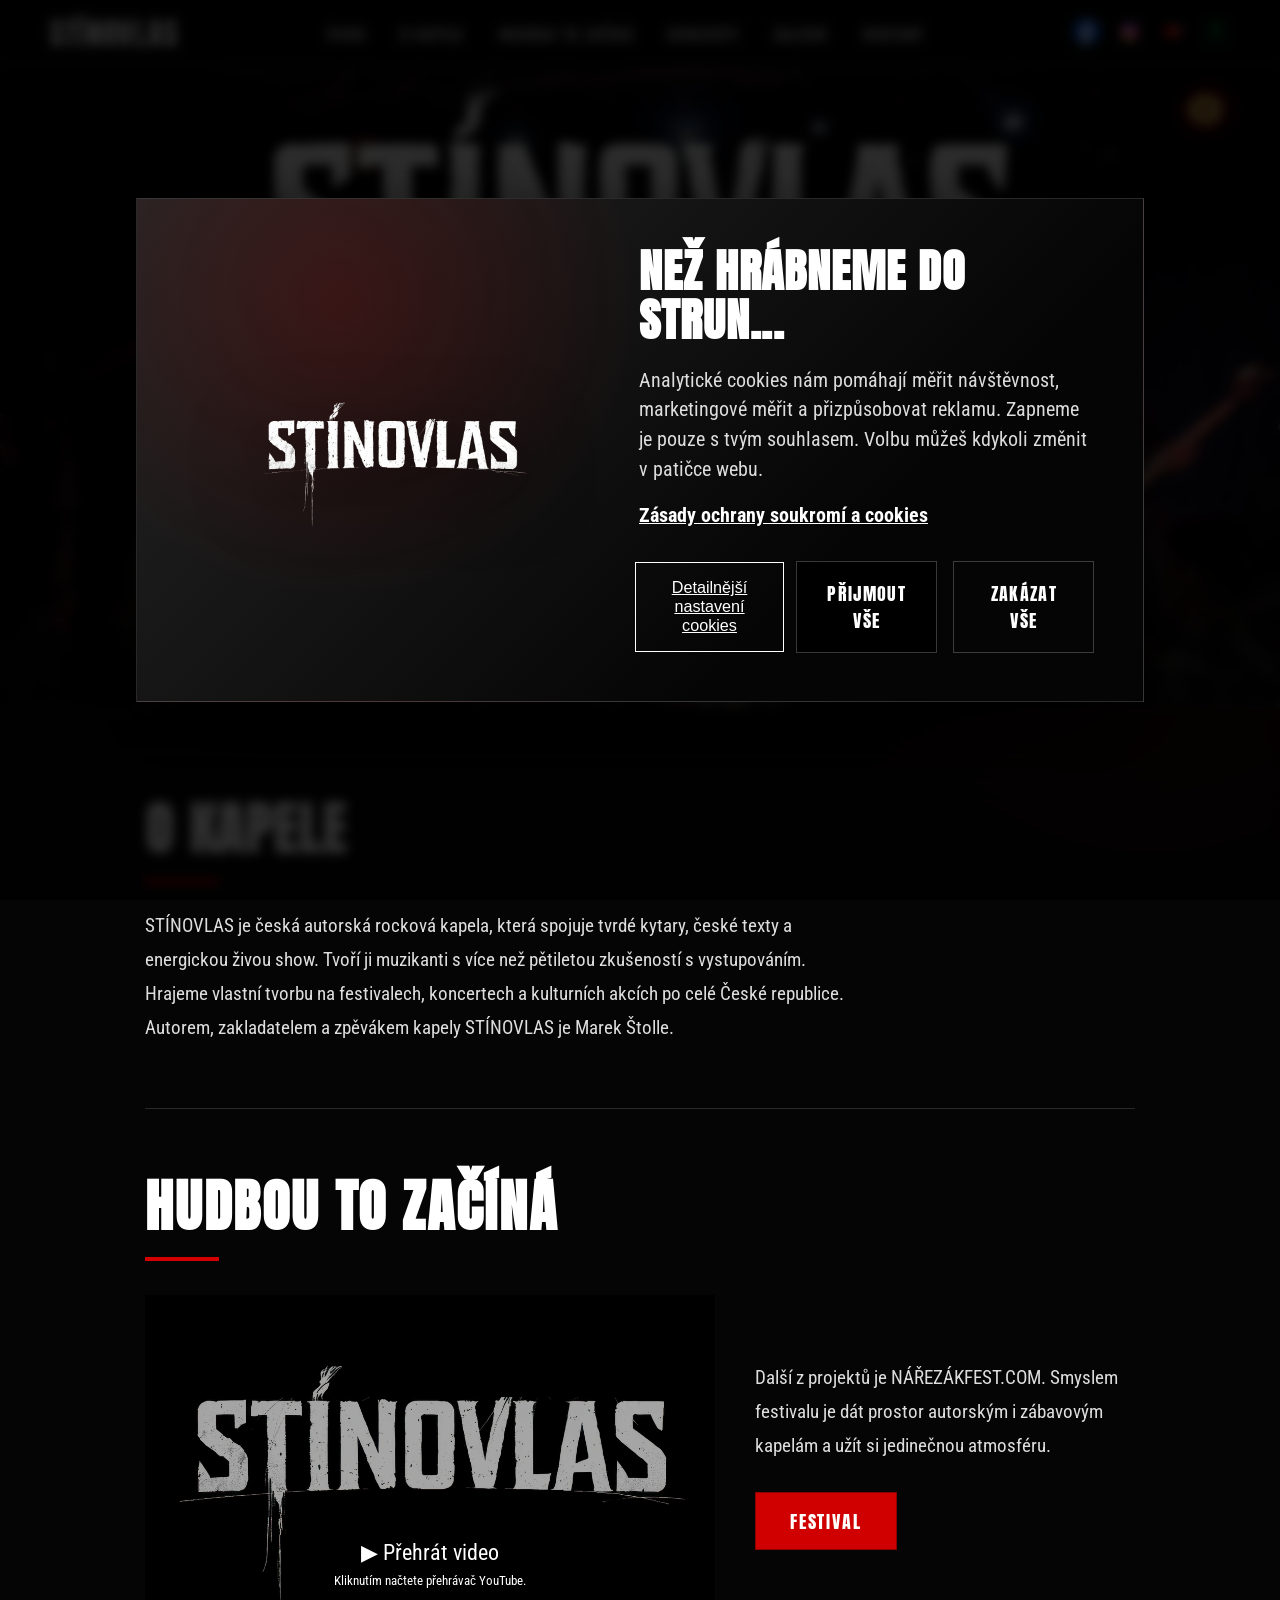
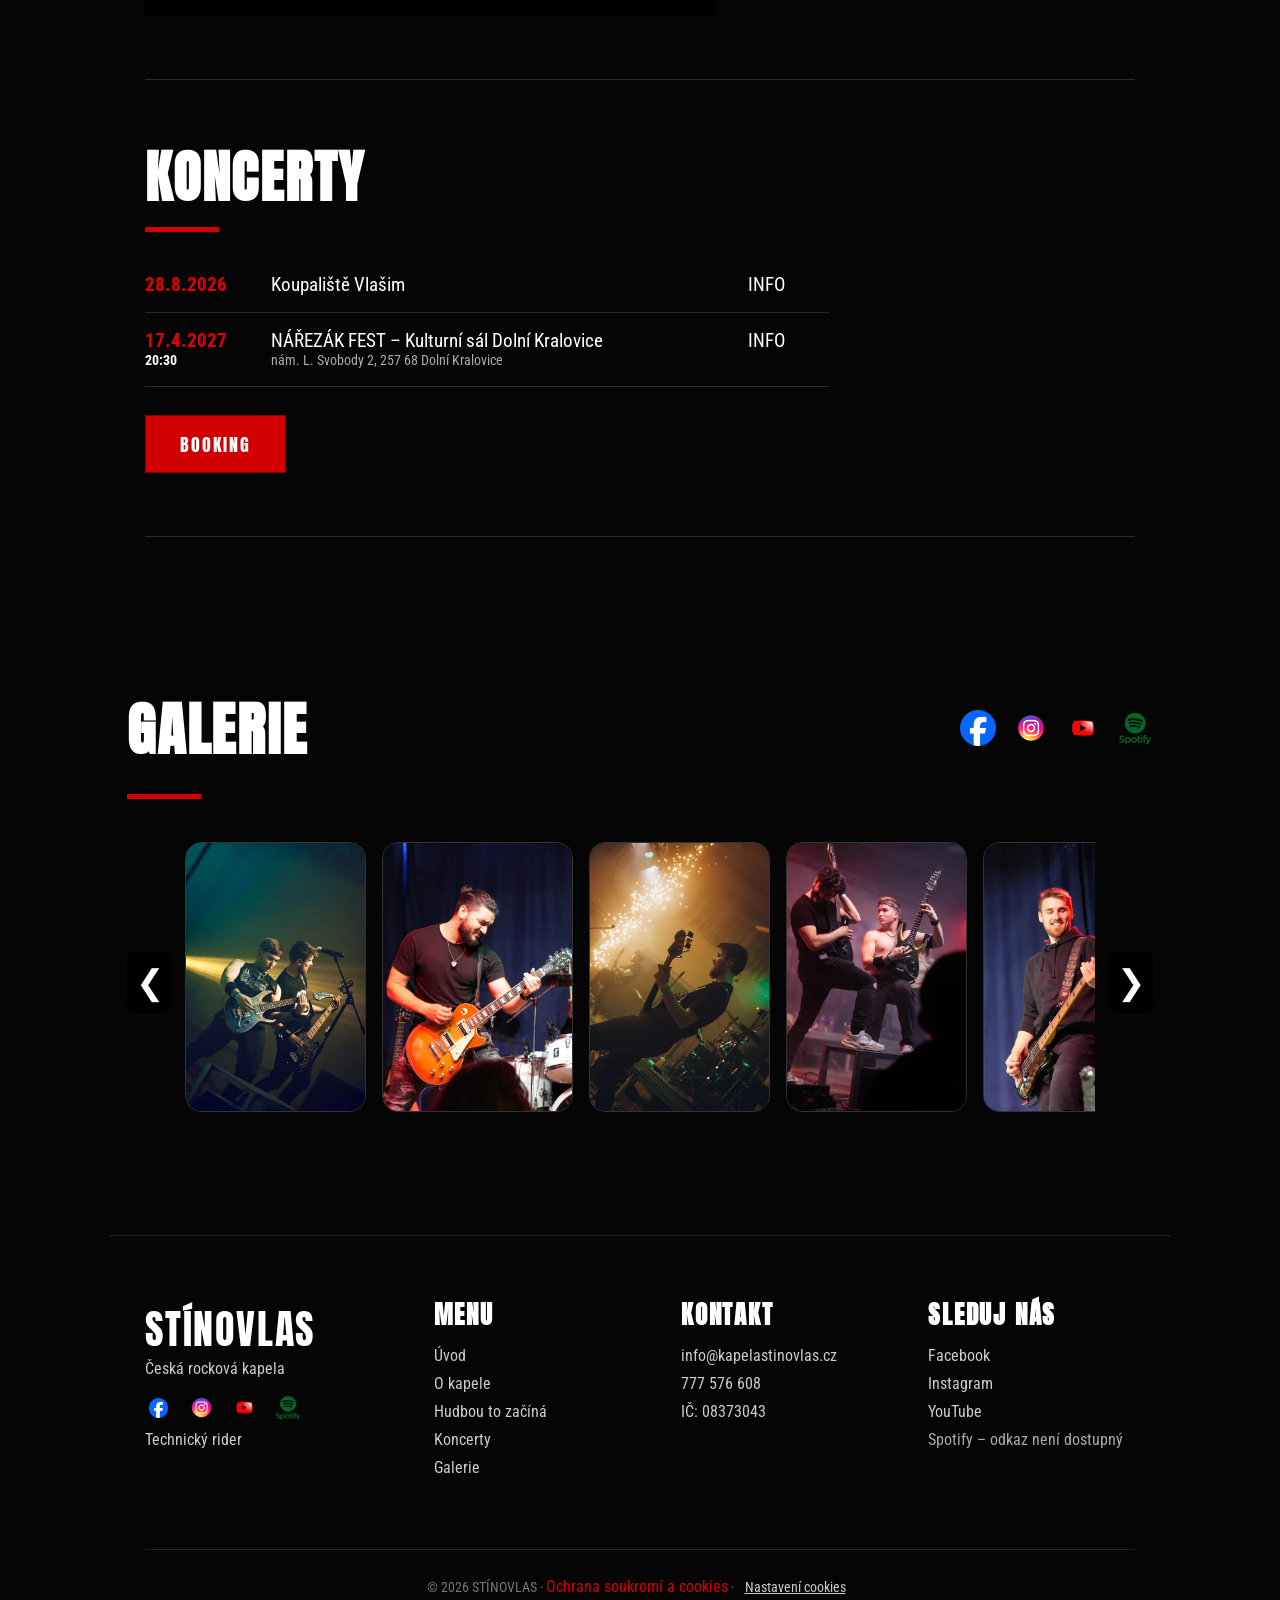
==== commit ab5542e2: "Add files via upload" ====
--- a/index.html
+++ b/index.html
@@ -120,6 +120,7 @@
 <link href="https://fonts.googleapis.com/css2?family=Anton&family=Oswald:wght@500;600;700&family=Roboto+Condensed:wght@400;700&display=swap" rel="stylesheet">
 
 <link rel="stylesheet" href="assets/site.css">
+<link rel="preload" as="image" href="images/hero-poster.webp" fetchpriority="high">
 </head>
 
 <body>
@@ -149,7 +150,7 @@
 </video>
   <div class="hero-inner">
 
-    <img class="hero-logo" src="images/logo.webp" width="2048" height="1152" alt="Oficiální logo české rockové kapely STÍNOVLAS" fetchpriority="high" decoding="async">
+    <img class="hero-logo" src="images/logo.webp" srcset="images/logo-640.webp 640w, images/logo-1024.webp 1024w, images/logo.webp 2048w" sizes="100vw" width="2048" height="1152" alt="Oficiální logo české rockové kapely STÍNOVLAS" fetchpriority="high" decoding="async">
 
     <div class="hero-text">
       <h1>Rock z hlubin stínů</h1>
@@ -319,7 +320,7 @@
   <div class="cookie-overlay" id="cookieOverlay">
   <div class="cookie-box" role="dialog" aria-modal="true" aria-labelledby="cookieTitle">
     <div class="cookie-visual">
-      <img src="images/logo.webp" width="2048" height="1152" alt="Stínovlas">
+      <img src="images/logo.webp" srcset="images/logo-640.webp 640w, images/logo-1024.webp 1024w, images/logo.webp 2048w" sizes="(max-width: 760px) 80vw, 460px" width="2048" height="1152" alt="Stínovlas">
     </div>
 
     <div class="cookie-content">
--- a/assets/site.css
+++ b/assets/site.css
@@ -735,3 +735,27 @@
 .cookie-footer{background:none;border:0;color:#ccc;text-decoration:underline;font:inherit;cursor:pointer;padding:8px}
 a:focus-visible,button:focus-visible,[tabindex]:focus-visible{outline:2px solid #fff;outline-offset:4px}
 @media(prefers-reduced-motion:reduce){html{scroll-behavior:auto}}
+
+/* Úpravy podle screenshotů: posun úvodu a optické srovnání ikon v patičce. */
+@media (min-width:901px){
+  .hero-inner{margin-top:-110px;}
+}
+.footer-socials{
+  align-items:center;
+  margin-bottom:10px;
+}
+.footer-socials > a,
+.footer-socials > span{
+  display:flex;
+  align-items:center;
+  justify-content:center;
+  flex:0 0 30px;
+  width:30px;
+  height:30px;
+  margin:0;
+}
+.footer-socials img{display:block;}
+.footer-socials img[src$="/fb.png"]{
+  width:22px;
+  height:22px;
+}
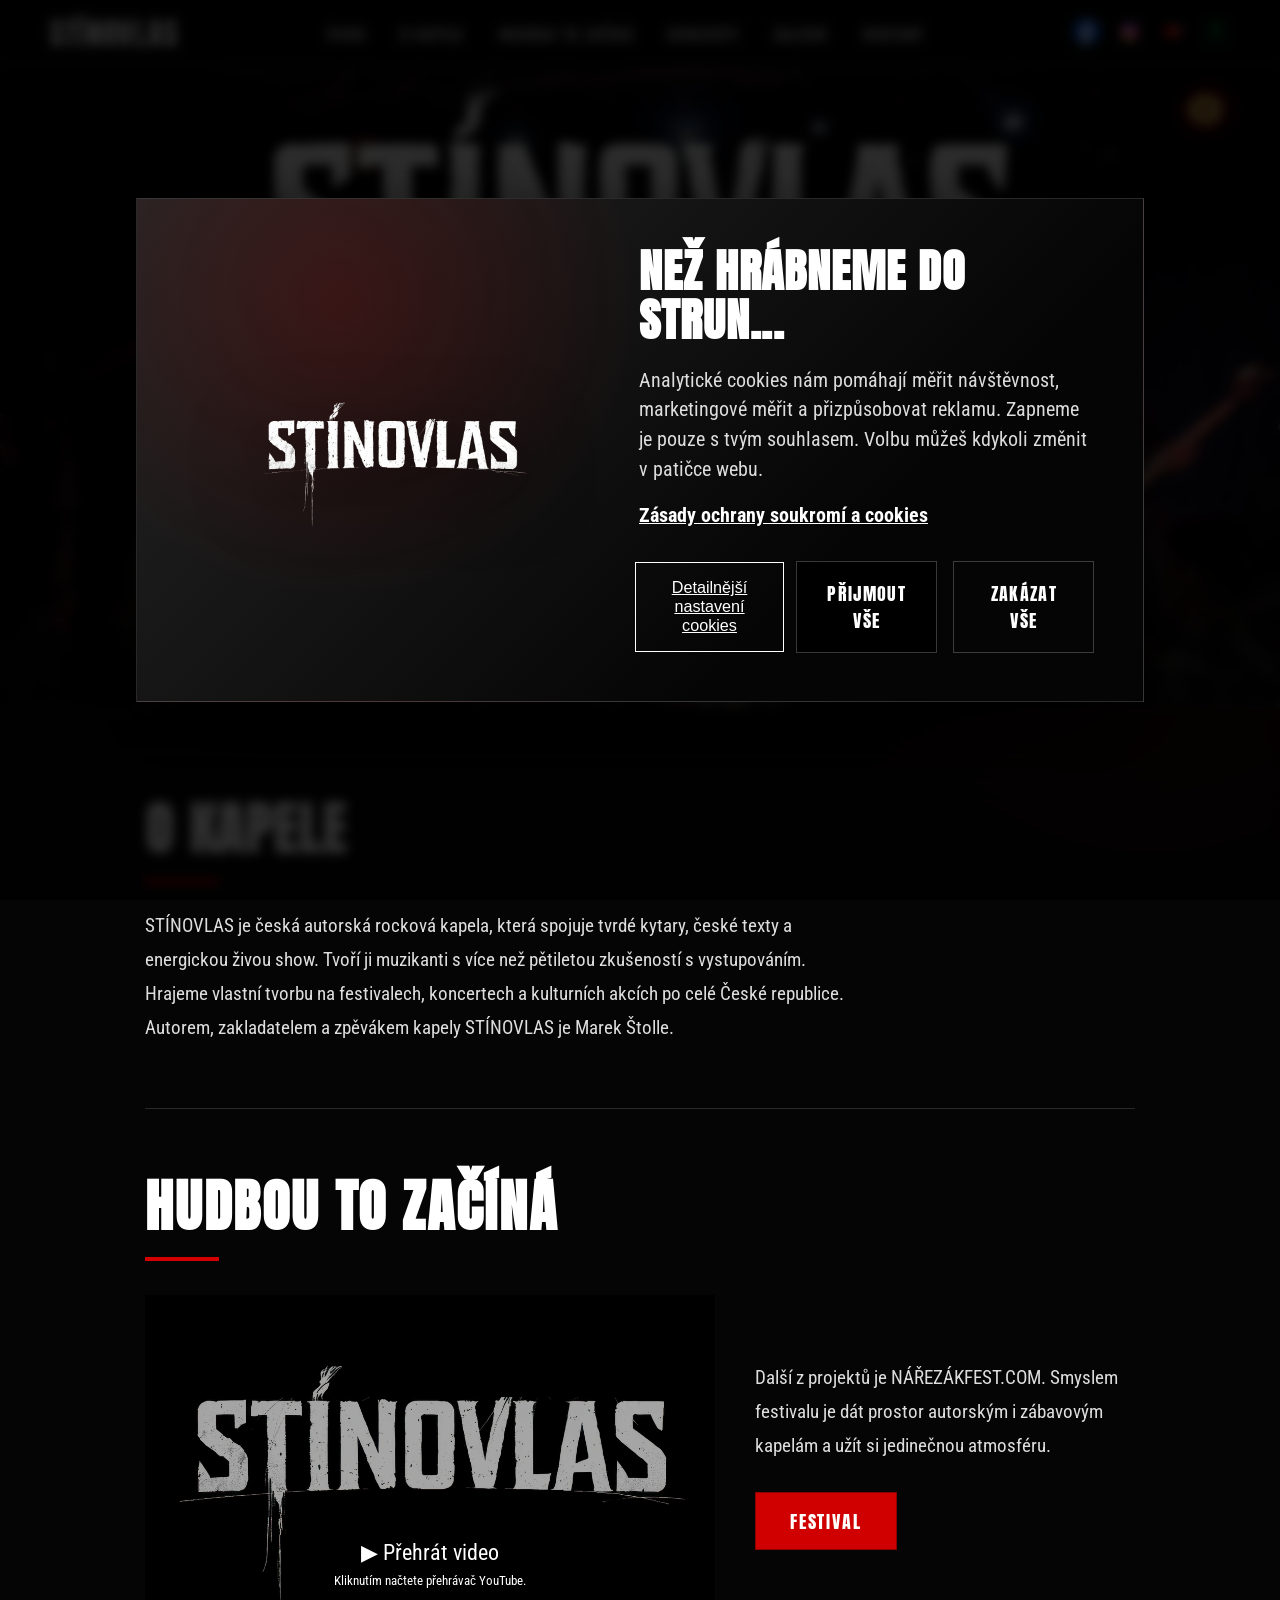
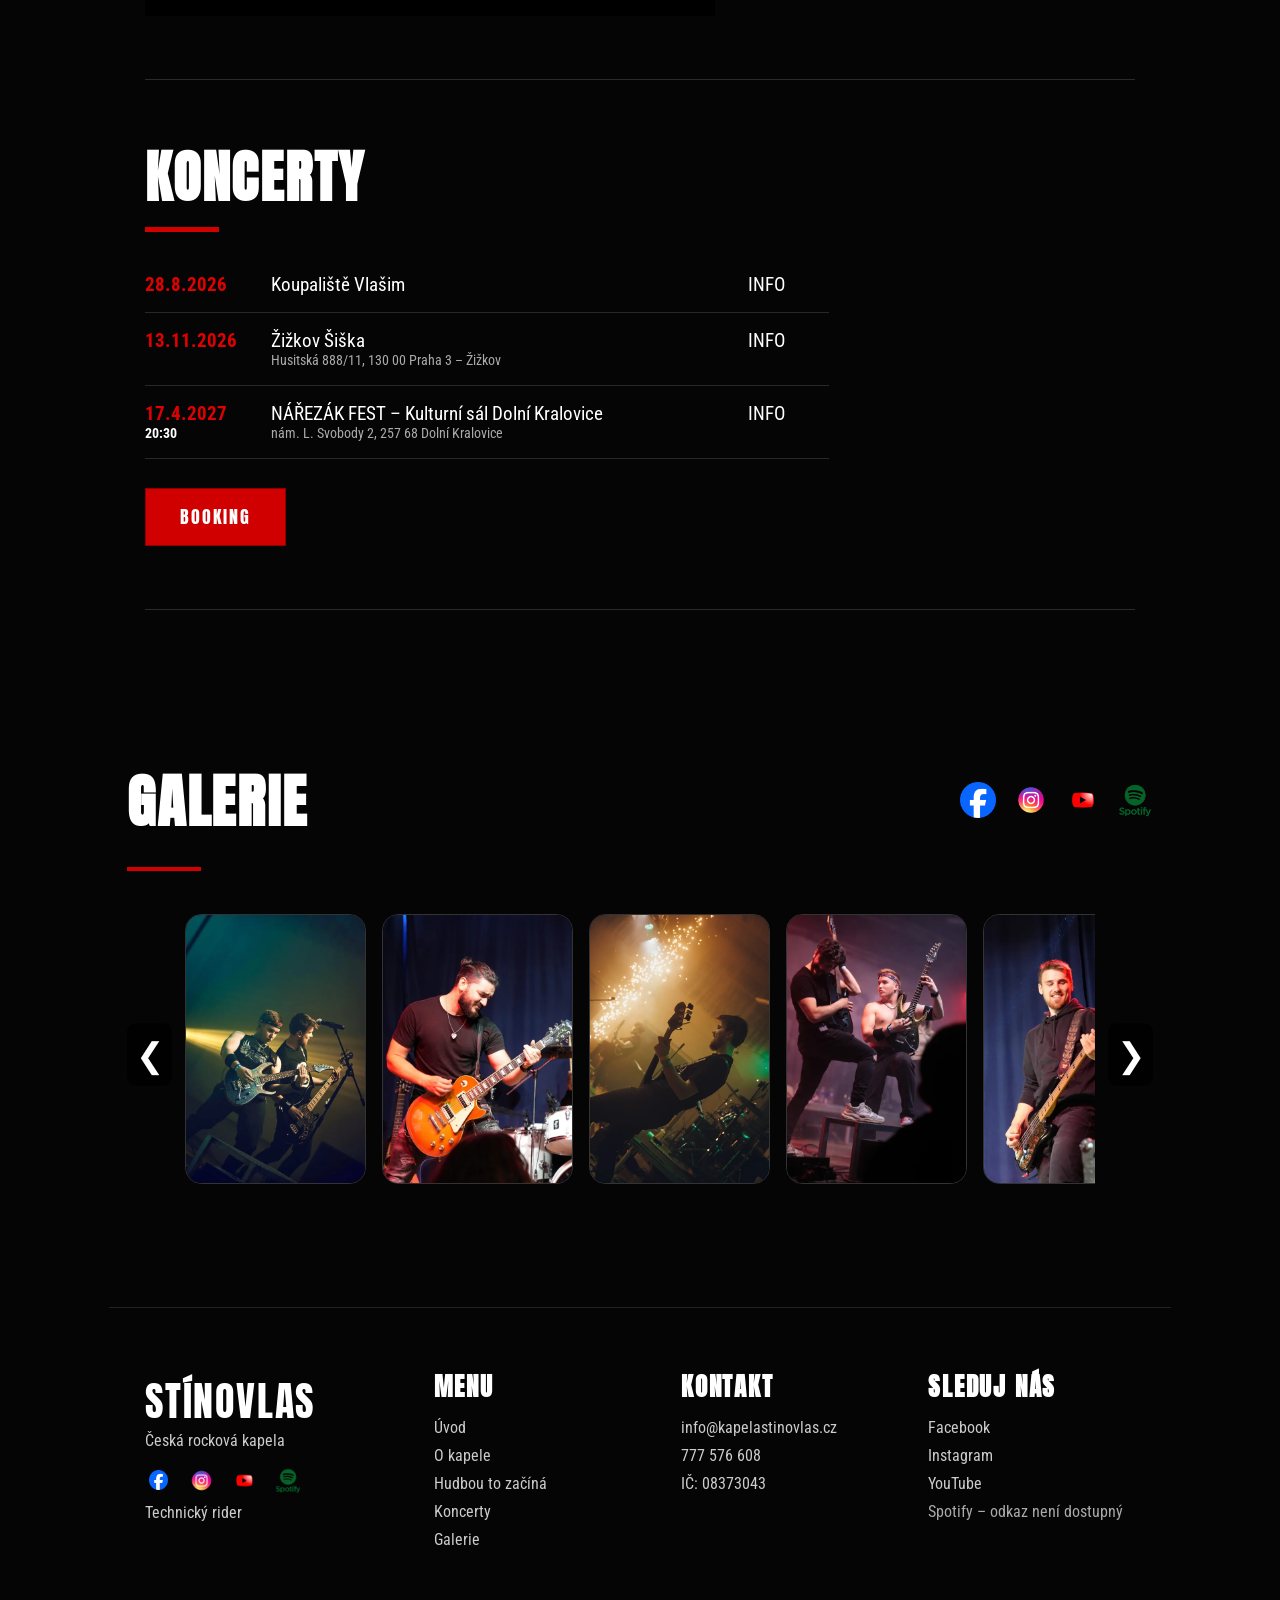
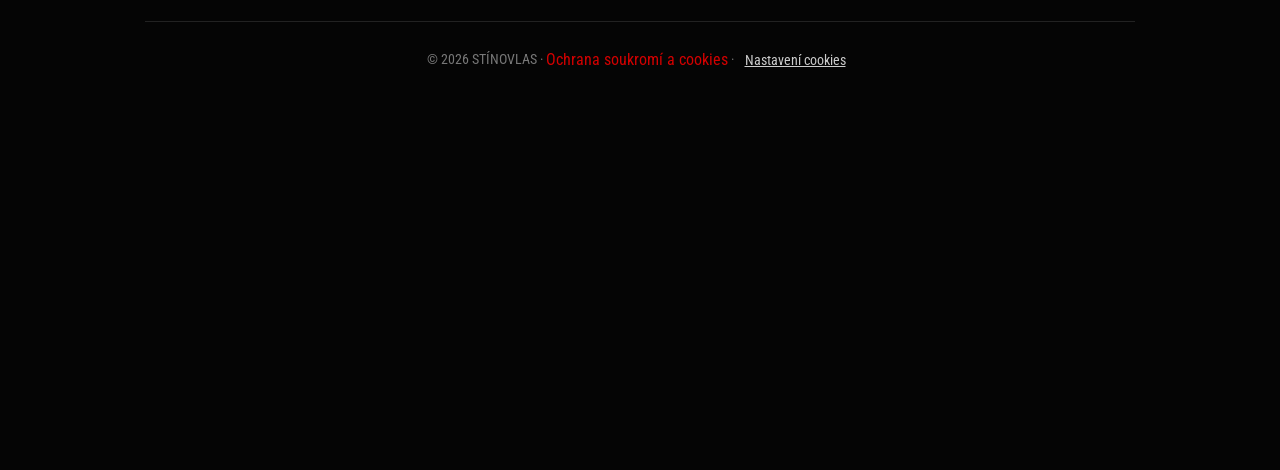
==== commit faa49230: "Add files via upload" ====
--- a/index.html
+++ b/index.html
@@ -81,6 +81,31 @@
     },
     {
       "@type": "MusicEvent",
+      "@id": "https://kapelastinovlas.cz/#zizkov-siska-2026",
+      "name": "Žižkov Šiška",
+      "startDate": "2026-11-13",
+      "eventStatus": "https://schema.org/EventScheduled",
+      "eventAttendanceMode": "https://schema.org/OfflineEventAttendanceMode",
+      "description": "Koncert kapely STÍNOVLAS v klubu Žižkov Šiška v Praze.",
+      "image": "https://kapelastinovlas.cz/images/stinovlas%20tri.JPG",
+      "location": {
+        "@type": "Place",
+        "name": "Žižkov Šiška",
+        "address": {
+          "@type": "PostalAddress",
+          "streetAddress": "Husitská 888/11",
+          "postalCode": "130 00",
+          "addressLocality": "Praha 3 – Žižkov",
+          "addressCountry": "CZ"
+        }
+      },
+      "performer": {
+        "@id": "https://kapelastinovlas.cz/#band"
+      },
+      "url": "https://connect.boomevents.org/cs/prodej-hudebni-akce-fzyup"
+    },
+    {
+      "@type": "MusicEvent",
       "@id": "https://kapelastinovlas.cz/#narezak-fest-2027",
       "name": "NÁŘEZÁK FEST",
       "startDate": "2027-04-17T20:30:00+02:00",
@@ -213,6 +238,19 @@
 
 <div class="concert-row">
   <div class="date">
+    <time datetime="2026-11-13">13.11.2026</time>
+  </div>
+  <div>
+    Žižkov Šiška
+    <span style="display:block;color:#aaa;font-size:15px;">
+      Husitská 888/11, 130 00 Praha 3 – Žižkov
+    </span>
+  </div>
+  <div><a href="https://connect.boomevents.org/cs/prodej-hudebni-akce-fzyup" target="_blank" rel="noopener" aria-label="Informace o koncertu Žižkov Šiška 13. listopadu 2026">INFO</a></div>
+</div>
+
+<div class="concert-row">
+  <div class="date">
     <time datetime="2027-04-17T20:30:00+02:00">
       17.4.2027
       <span style="display:block;color:#fff;font-size:16px;">20:30</span>
@@ -479,4 +517,4 @@
 <script src="assets/consent.js" defer></script>
 <script src="assets/media.js" defer></script>
 </body>
-</html>
+</html>
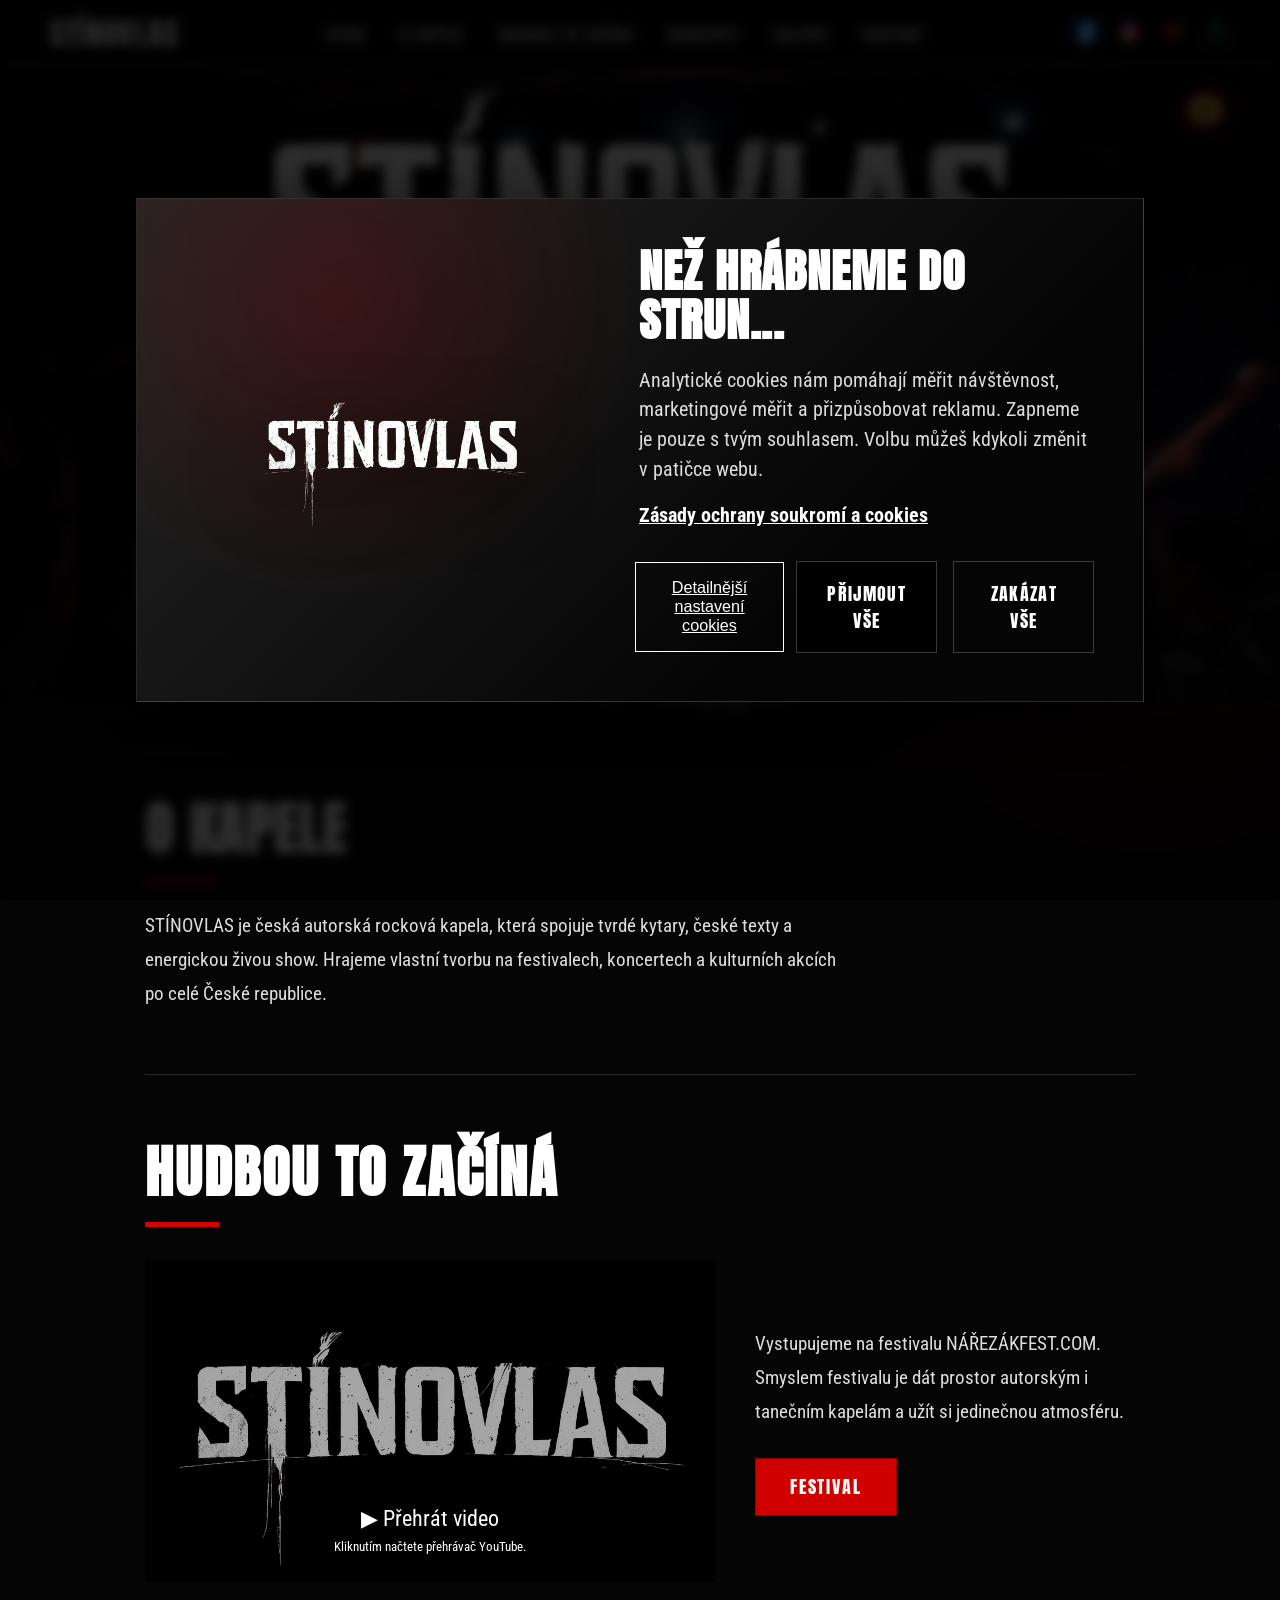
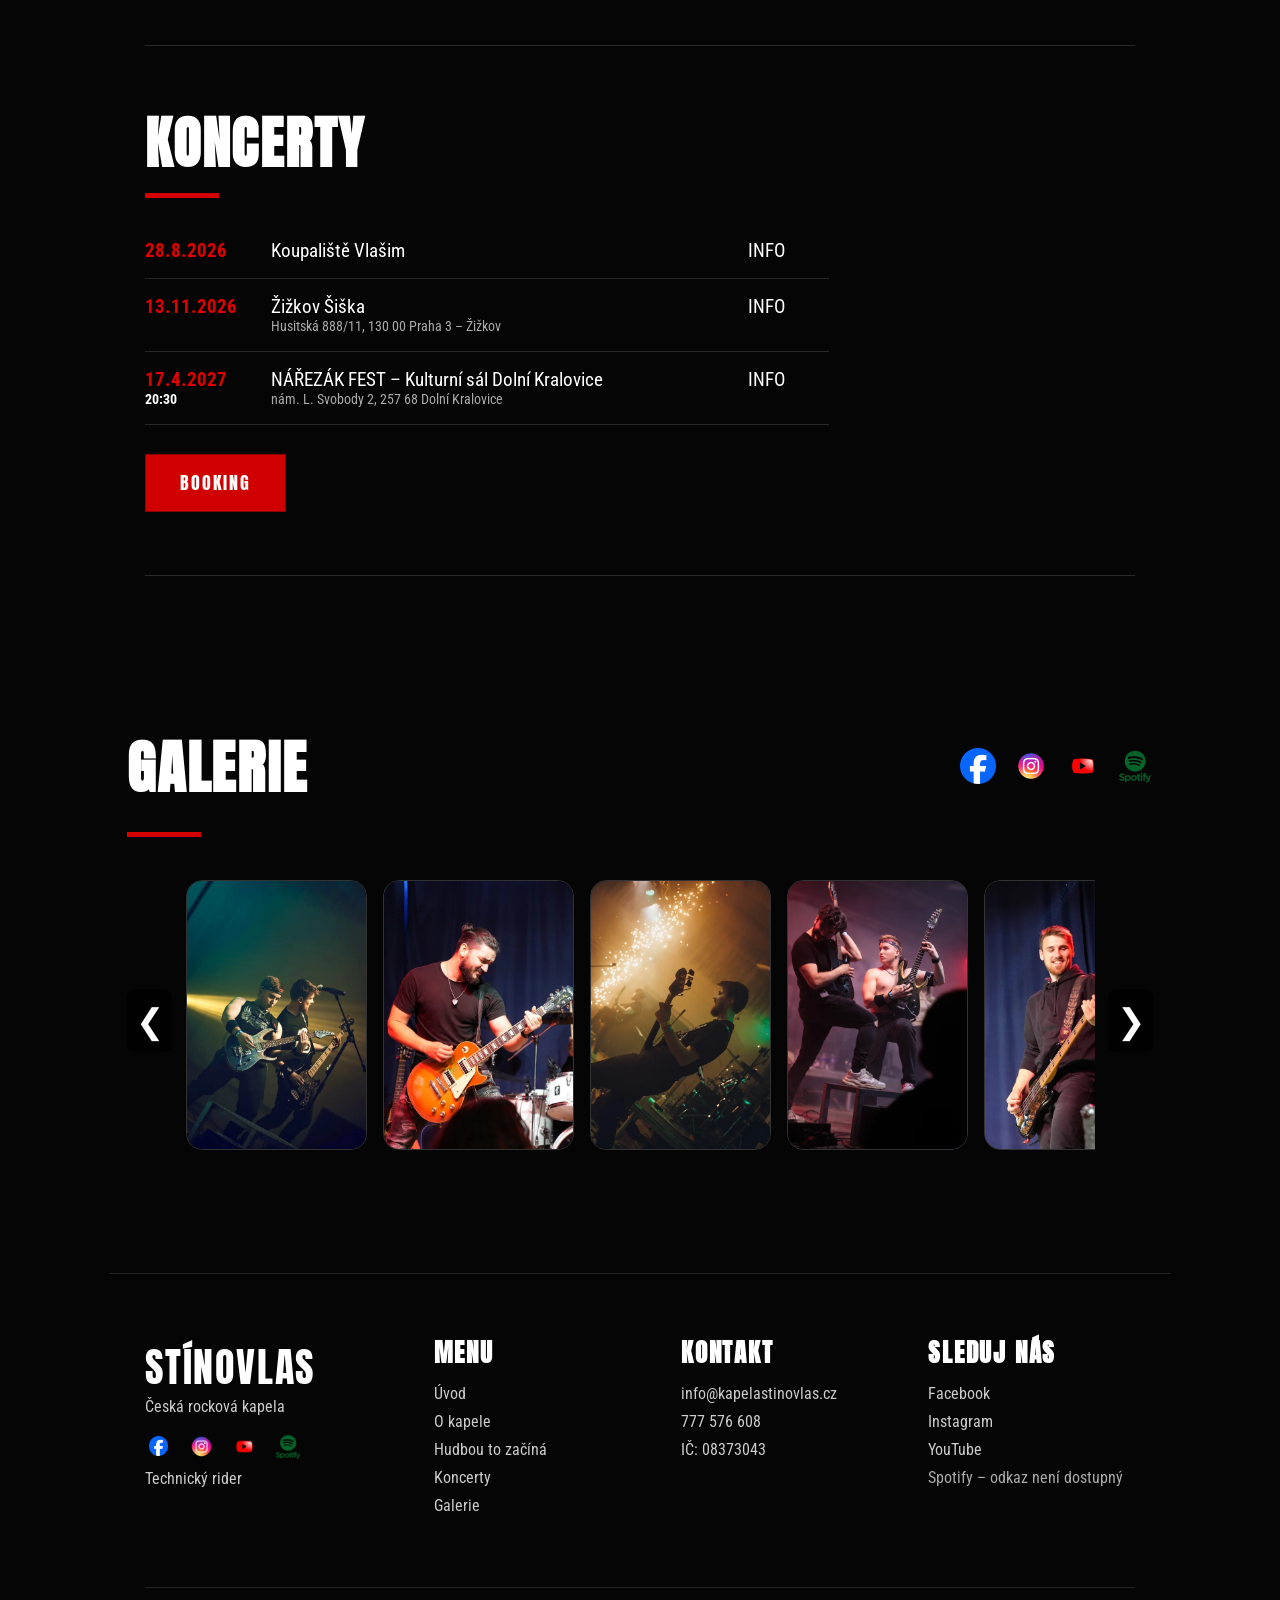
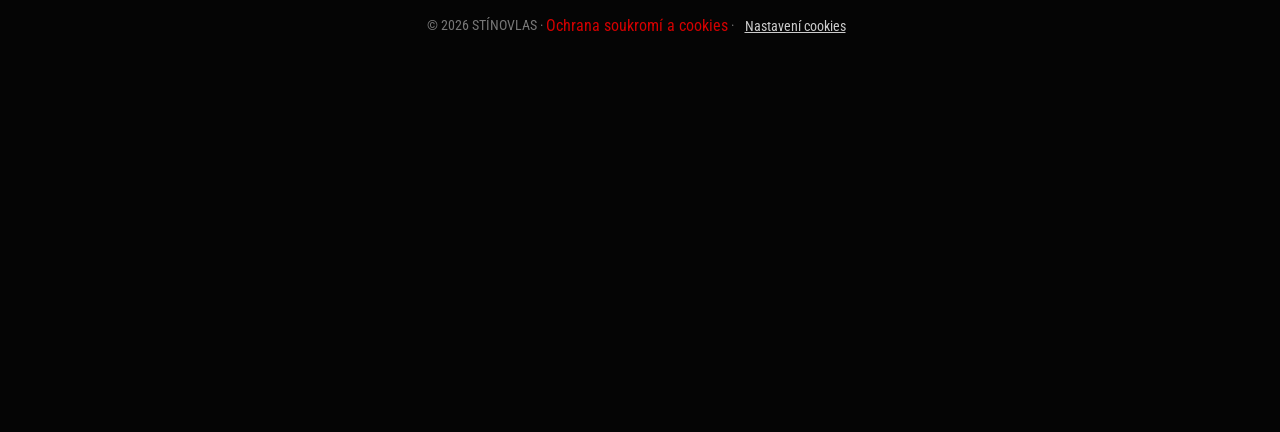
==== commit 179da9eb: "Update index.html" ====
--- a/index.html
+++ b/index.html
@@ -197,10 +197,8 @@
     <div class="red-line"></div>
          <p>
         STÍNOVLAS je česká autorská rocková kapela, která spojuje tvrdé kytary,
-        české texty a energickou živou show. Tvoří ji muzikanti s více než
-        pětiletou zkušeností s vystupováním. Hrajeme vlastní tvorbu na festivalech,
+        české texty a energickou živou show. Hrajeme vlastní tvorbu na festivalech,
         koncertech a kulturních akcích po celé České republice.
-        Autorem, zakladatelem a zpěvákem kapely STÍNOVLAS je Marek Štolle.
       </p>
   </div>
 
@@ -218,8 +216,8 @@
 
     <div class="hudba-text">
       <p>
-        Další z projektů je NÁŘEZÁKFEST.COM. Smyslem festivalu je dát prostor
-        autorským i zábavovým kapelám a užít si jedinečnou atmosféru.
+        Vystupujeme na festivalu NÁŘEZÁKFEST.COM. Smyslem festivalu je dát prostor
+        autorským i tanečním kapelám a užít si jedinečnou atmosféru.
       </p>
       <a class="btn" href="https://www.narezakfest.com/" target="_blank" rel="noopener">Festival</a>
 
@@ -517,4 +515,4 @@
 <script src="assets/consent.js" defer></script>
 <script src="assets/media.js" defer></script>
 </body>
-</html>+</html>
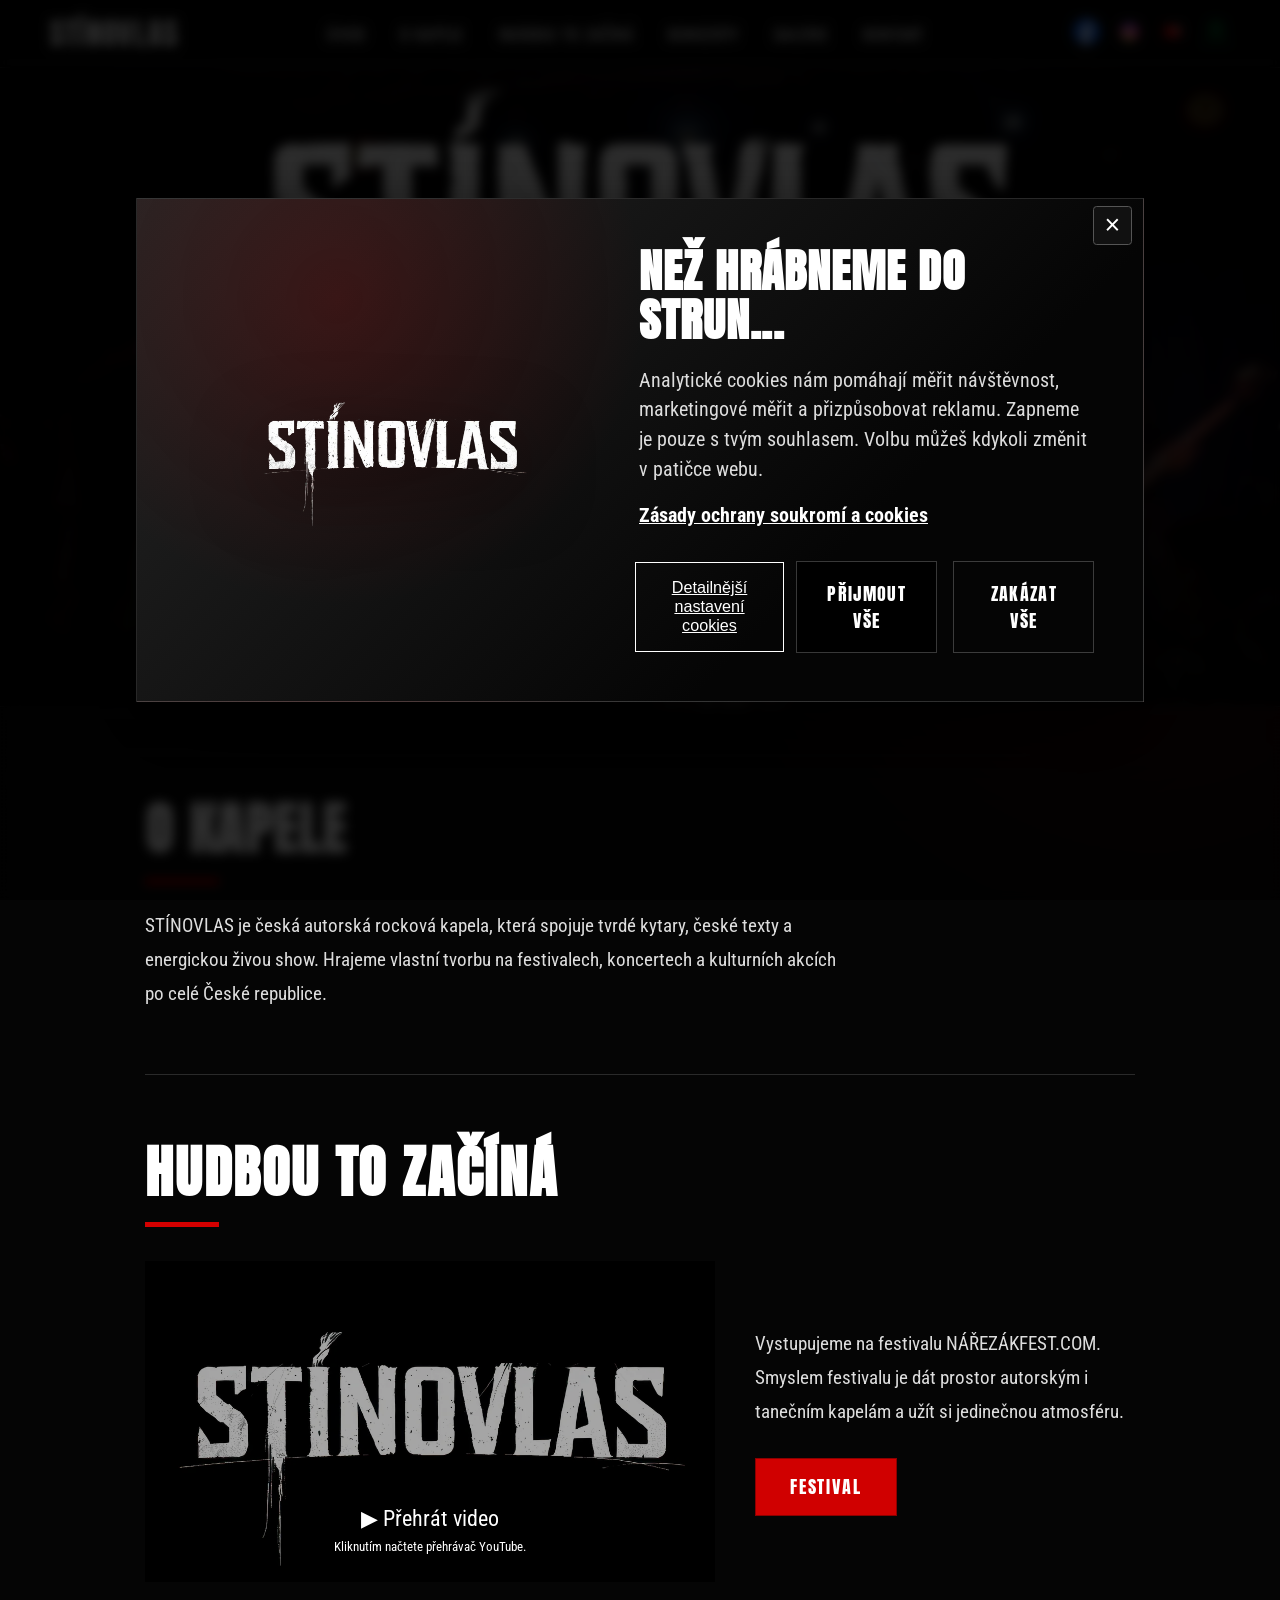
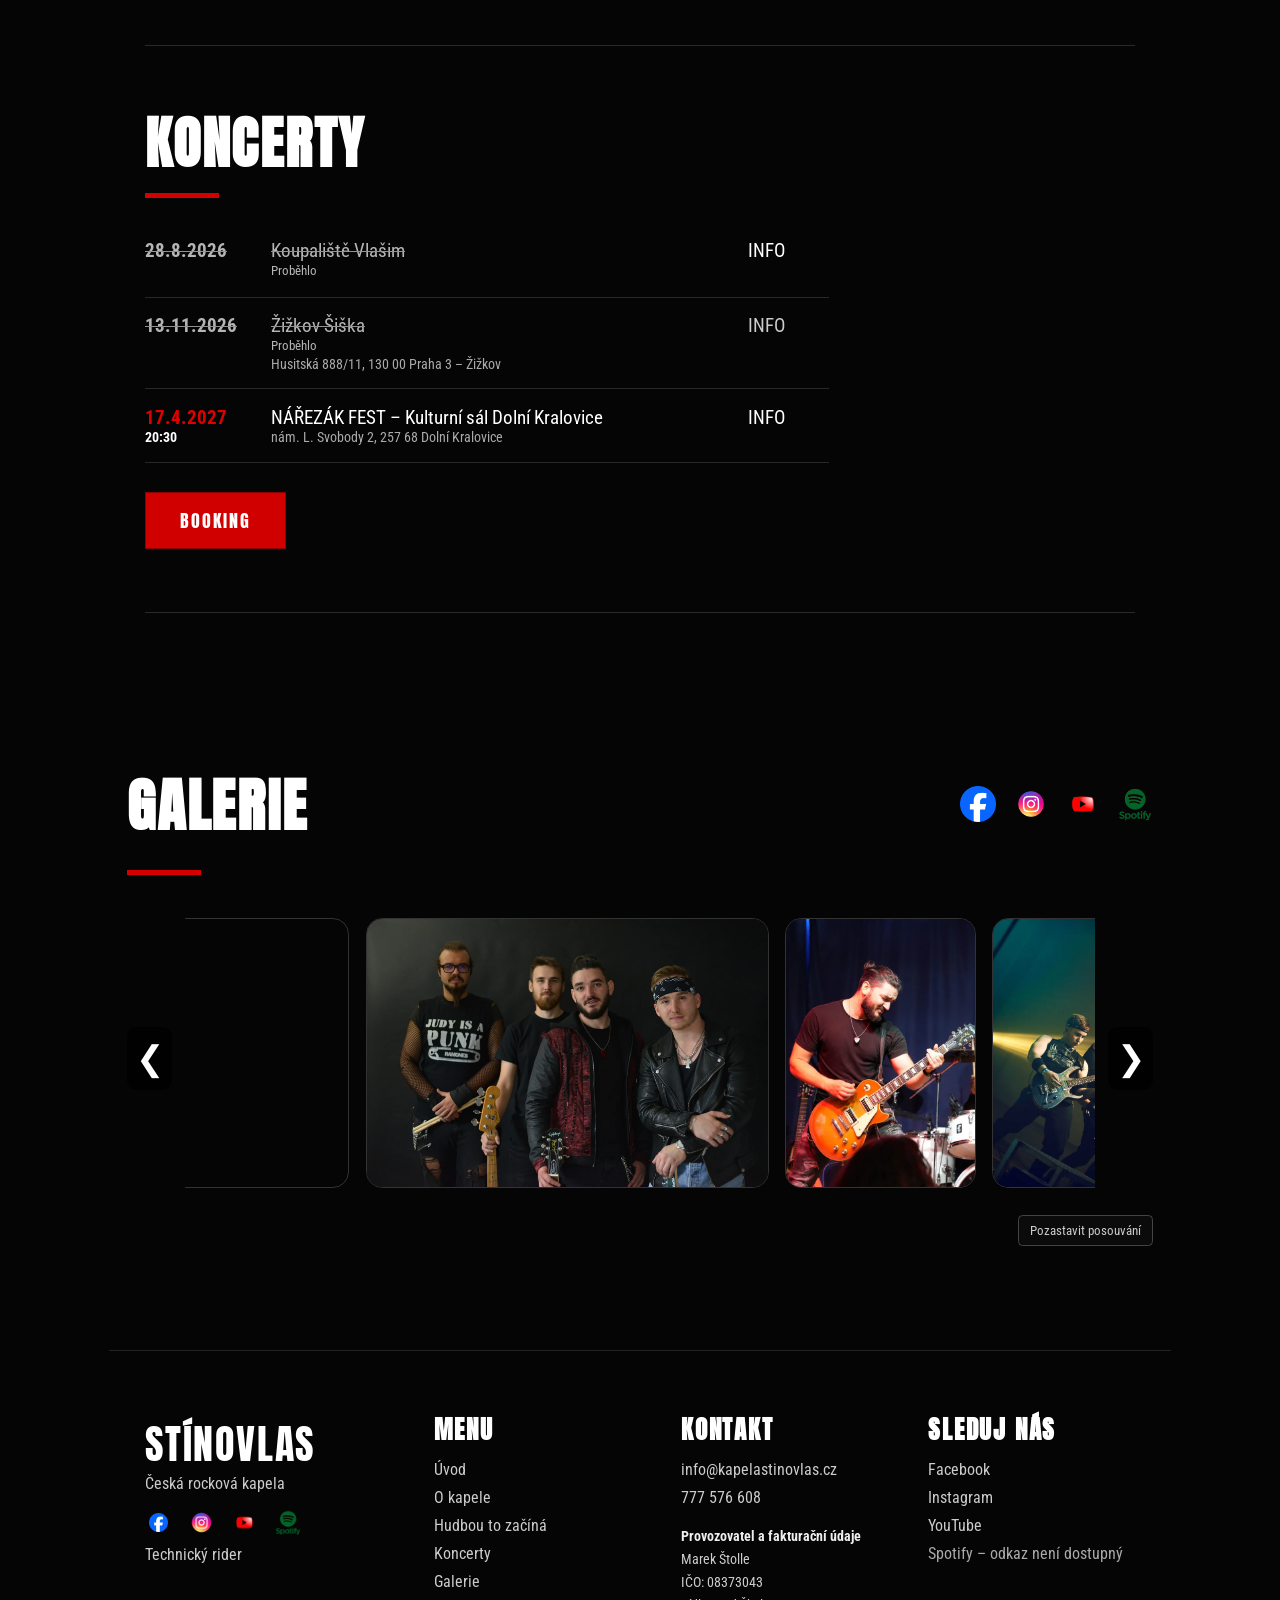
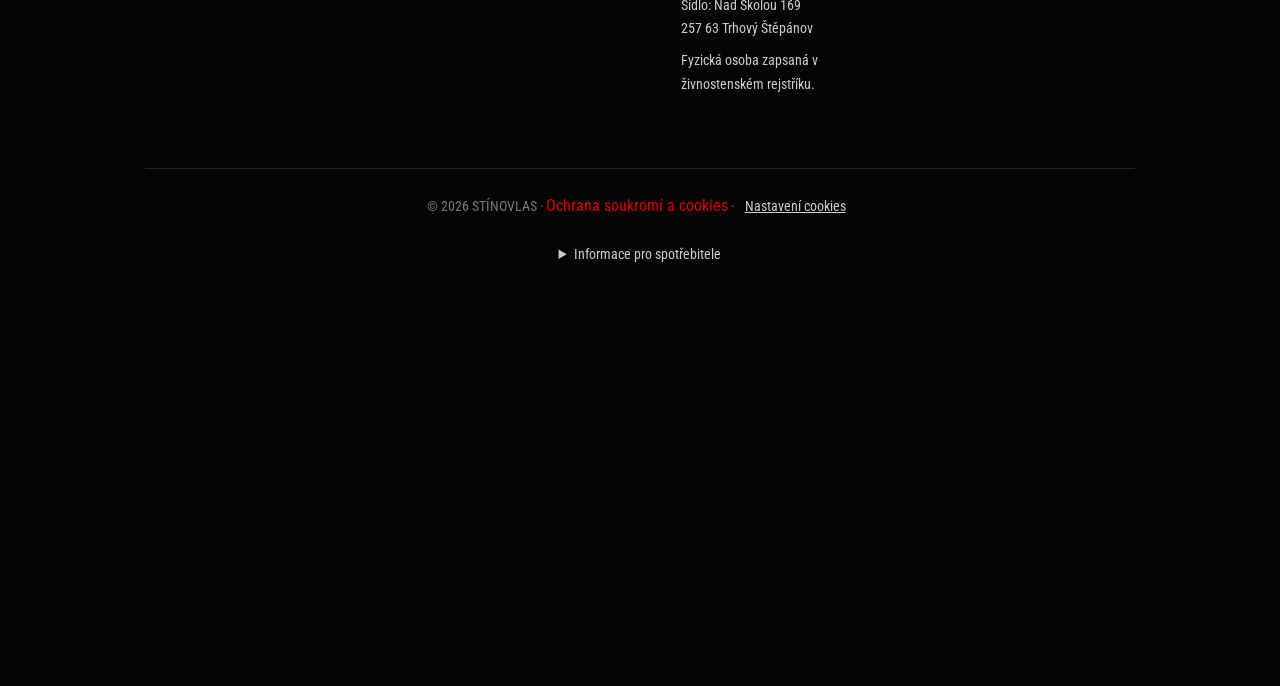
==== commit 2dfe31d7: "Add files via upload" ====
--- a/index.html
+++ b/index.html
@@ -228,18 +228,19 @@
     <h2>Koncerty</h2>
     <div class="red-line"></div>
 
-      <div class="concert-row">
-  <div class="date">28.8.2026</div>
-  <div>Koupaliště Vlašim</div>
+      <div class="concert-row concert-past">
+  <div class="date"><time datetime="2026-08-28">28.8.2026</time></div>
+  <div><span class="concert-name">Koupaliště Vlašim</span><span class="concert-status">Proběhlo</span></div>
   <div>INFO</div>
 </div>
 
-<div class="concert-row">
+<div class="concert-row concert-past">
   <div class="date">
     <time datetime="2026-11-13">13.11.2026</time>
   </div>
   <div>
-    Žižkov Šiška
+    <span class="concert-name">Žižkov Šiška</span>
+    <span class="concert-status">Proběhlo</span>
     <span style="display:block;color:#aaa;font-size:15px;">
       Husitská 888/11, 130 00 Praha 3 – Žižkov
     </span>
@@ -283,25 +284,30 @@
 
   <div class="gallery-line"></div>
 
- <div class="gallery-carousel">
+ <div class="gallery-carousel" role="region" aria-roledescription="karusel" aria-label="Galerie kapely STÍNOVLAS">
 <button class="gallery-prev" type="button" aria-label="Předchozí fotografie">&#10094;</button>
-<div class="gallery-grid">
-  <img src="images/gallery-01.webp" data-full="images/stinovlas duo.jpg" tabindex="0" role="button" aria-label="Otevřít fotografii 1" width="1600" height="2400" loading="lazy" decoding="async" style="object-position:center 60%;" alt="Dva členové kapely STÍNOVLAS">
-  <img src="images/gallery-02.webp" data-full="images/DSC06266.JPG" tabindex="0" role="button" aria-label="Otevřít fotografii 2" width="1692" height="2400" loading="lazy" decoding="async" style="object-position:center center;" alt="STÍNOVLAS při koncertě">
-  <img src="images/gallery-03.webp" data-full="images/stinovlas tri.JPG" tabindex="0" role="button" aria-label="Otevřít fotografii 3" width="1600" height="2400" loading="lazy" decoding="async" style="object-position:center center;" alt="Členové české rockové kapely STÍNOVLAS">
-  <img src="images/gallery-04.webp" data-full="images/tinovlas jedna.png" tabindex="0" role="button" aria-label="Otevřít fotografii 4" width="1024" height="1536" loading="lazy" decoding="async" style="object-position:center 35%;" alt="Portrét člena kapely STÍNOVLAS">
-  <img src="images/gallery-05.webp" data-full="images/DSC06306.JPG" tabindex="0" role="button" aria-label="Otevřít fotografii 5" width="1477" height="2400" loading="lazy" decoding="async" style="object-position:center center;" alt="Živé vystoupení kapely STÍNOVLAS">
-  <img src="images/gallery-06.webp" data-full="images/IMG_5065.JPG" tabindex="0" role="button" aria-label="Otevřít fotografii 6" width="1600" height="2400" loading="lazy" decoding="async" style="object-position:center 35%;" alt="Hudebník kapely STÍNOVLAS">
-  <img src="images/gallery-07.webp" data-full="images/svatstinovlas siroky dva.jpg" tabindex="0" role="button" aria-label="Otevřít fotografii 7" width="2400" height="1600" loading="lazy" decoding="async" style="object-position:35% center;" alt="Společná fotografie kapely STÍNOVLAS">
-  <img src="images/gallery-08.webp" data-full="images/IMG_7737.JPG" tabindex="0" role="button" aria-label="Otevřít fotografii 8" width="1600" height="2400" loading="lazy" decoding="async" style="object-position:center 60%;" alt="STÍNOVLAS na pódiu">
-  <img src="images/gallery-09.webp" data-full="images/DSC06247.JPG" tabindex="0" role="button" aria-label="Otevřít fotografii 9" width="1600" height="2400" loading="lazy" decoding="async" style="object-position:center center;" alt="Koncert kapely STÍNOVLAS">
-  <img src="images/gallery-10.webp" data-full="images/stinovlas ja 2.jpg" tabindex="0" role="button" aria-label="Otevřít fotografii 10" width="1407" height="2400" loading="lazy" decoding="async" style="object-position:center 35%;" alt="Zpěvák a kytarista kapely STÍNOVLAS">
-  <img src="images/gallery-11.webp" data-full="images/DSC06308.JPG" tabindex="0" role="button" aria-label="Otevřít fotografii 11" width="1600" height="2400" loading="lazy" decoding="async" style="object-position:center center;" alt="Rocková kapela STÍNOVLAS naživo">
+<div class="gallery-grid" aria-label="Fotografie kapely">
+  <img src="images/gallery-12.webp" data-full="images/DSC_2344.jpg" tabindex="0" role="button" aria-label="Otevřít fotografii 1 z 15" width="1600" height="1068" loading="lazy" decoding="async" alt="Čtyři členové kapely STÍNOVLAS s nástroji ve studiu">
+  <img src="images/gallery-02.webp" data-full="images/DSC06266.JPG" tabindex="0" role="button" aria-label="Otevřít fotografii 2 z 15" width="1692" height="2400" loading="lazy" decoding="async" style="object-position:center center;" alt="STÍNOVLAS při koncertě">
+  <img src="images/gallery-01.webp" data-full="images/stinovlas duo.jpg" tabindex="0" role="button" aria-label="Otevřít fotografii 3 z 15" width="1600" height="2400" loading="lazy" decoding="async" style="object-position:center 60%;" alt="Dva členové kapely STÍNOVLAS">
+  <img src="images/gallery-13.webp" data-full="images/DSC_2778.jpg" tabindex="0" role="button" aria-label="Otevřít fotografii 4 z 15" width="1068" height="1600" loading="lazy" decoding="async" alt="Kapela STÍNOVLAS s kytarami na světlém pozadí">
+  <img src="images/gallery-05.webp" data-full="images/DSC06306.JPG" tabindex="0" role="button" aria-label="Otevřít fotografii 5 z 15" width="1477" height="2400" loading="lazy" decoding="async" style="object-position:center center;" alt="Živé vystoupení kapely STÍNOVLAS">
+  <img src="images/gallery-03.webp" data-full="images/stinovlas tri.JPG" tabindex="0" role="button" aria-label="Otevřít fotografii 6 z 15" width="1600" height="2400" loading="lazy" decoding="async" style="object-position:center center;" alt="Členové české rockové kapely STÍNOVLAS">
+  <img src="images/gallery-08.webp" data-full="images/IMG_7737.JPG" tabindex="0" role="button" aria-label="Otevřít fotografii 7 z 15" width="1600" height="2400" loading="lazy" decoding="async" style="object-position:center 60%;" alt="STÍNOVLAS na pódiu">
+  <img src="images/gallery-14.webp" data-full="images/DSC_2870.jpg" tabindex="0" role="button" aria-label="Otevřít fotografii 8 z 15" width="1600" height="1068" loading="lazy" decoding="async" alt="Kapela STÍNOVLAS s nástroji v podzimním parku">
+  <img src="images/gallery-04.webp" data-full="images/tinovlas jedna.png" tabindex="0" role="button" aria-label="Otevřít fotografii 9 z 15" width="1024" height="1536" loading="lazy" decoding="async" style="object-position:center 35%;" alt="Portrét člena kapely STÍNOVLAS">
+  <img src="images/gallery-09.webp" data-full="images/DSC06247.JPG" tabindex="0" role="button" aria-label="Otevřít fotografii 10 z 15" width="1600" height="2400" loading="lazy" decoding="async" style="object-position:center center;" alt="Koncert kapely STÍNOVLAS">
+  <img src="images/gallery-07.webp" data-full="images/svatstinovlas siroky dva.jpg" tabindex="0" role="button" aria-label="Otevřít fotografii 11 z 15" width="2400" height="1600" loading="lazy" decoding="async" style="object-position:35% center;" alt="Společná fotografie kapely STÍNOVLAS">
+  <img src="images/gallery-15.webp" data-full="images/DSC06245.1.JPG" tabindex="0" role="button" aria-label="Otevřít fotografii 12 z 15" width="824" height="1600" loading="lazy" decoding="async" alt="Kytarista STÍNOVLAS s kytarou nad pódiem">
+  <img src="images/gallery-10.webp" data-full="images/stinovlas ja 2.jpg" tabindex="0" role="button" aria-label="Otevřít fotografii 13 z 15" width="1407" height="2400" loading="lazy" decoding="async" style="object-position:center 35%;" alt="Zpěvák a kytarista kapely STÍNOVLAS">
+  <img src="images/gallery-06.webp" data-full="images/IMG_5065.JPG" tabindex="0" role="button" aria-label="Otevřít fotografii 14 z 15" width="1600" height="2400" loading="lazy" decoding="async" style="object-position:center 35%;" alt="Hudebník kapely STÍNOVLAS">
+  <img src="images/gallery-11.webp" data-full="images/DSC06308.JPG" tabindex="0" role="button" aria-label="Otevřít fotografii 15 z 15" width="1600" height="2400" loading="lazy" decoding="async" style="object-position:center center;" alt="Rocková kapela STÍNOVLAS naživo">
 </div>
 <button class="gallery-next" type="button" aria-label="Další fotografie">&#10095;</button>
 </div>
+  <div class="gallery-controls"><button class="gallery-autoplay" id="galleryAutoplay" type="button" aria-pressed="false" hidden>Pozastavit posouvání</button></div>
 </section>
-<div class="lightbox" id="galleryLightbox">
+<div class="lightbox" id="galleryLightbox" role="dialog" aria-modal="true" aria-label="Fotografie kapely STÍNOVLAS">
   <button class="lightbox-close" type="button" aria-label="Zavřít galerii">&times;</button>
   <button class="lightbox-prev" type="button" aria-label="Předchozí fotografie">&#10094;</button>
 
@@ -337,7 +343,14 @@
     <h3>Kontakt</h3>
     <a href="mailto:info@kapelastinovlas.cz">info@kapelastinovlas.cz</a>
     <a href="tel:+420777576608">777 576 608</a>
-    <p>IČ: 08373043</p>
+    <div class="billing-details" id="provozovatel">
+      <p><strong>Provozovatel a fakturační údaje</strong><br>
+      Marek Štolle<br>
+      IČO: 08373043<br>
+      Sídlo: Nad Školou 169<br>
+      257 63 Trhový Štěpánov</p>
+      <p>Fyzická osoba zapsaná v živnostenském rejstříku.</p>
+    </div>
   </div>
 
   <div>
@@ -350,11 +363,18 @@
 
   <div class="copy">
     © 2026 STÍNOVLAS · <a href="ochrana-soukromi-STINOVLAS.html" style="display:inline;color:#d40000;">Ochrana soukromí a cookies</a> · <button type="button" class="cookie-footer" id="cookieOpen">Nastavení cookies</button>
+    <details class="consumer-info">
+      <summary>Informace pro spotřebitele</summary>
+      <p>Vystoupení sjednáváme individuálně e-mailem nebo telefonicky; cenu a podmínky potvrdíme před uzavřením smlouvy. Tento web neobsahuje objednávkový formulář ani přímý prodej vstupenek.</p>
+      <p>Případné reklamace služeb můžete uplatnit na <a href="mailto:info@kapelastinovlas.cz">info@kapelastinovlas.cz</a> nebo na adrese sídla uvedené výše. Reklamace spotřebitelů vyřizujeme v zákonné lhůtě, nejpozději do 30 dnů, není-li se spotřebitelem dohodnuta delší lhůta.</p>
+      <p>Pokud se spor ze smlouvy o poskytnutí služby spotřebiteli nepodaří vyřešit dohodou, může se spotřebitel obrátit na Českou obchodní inspekci, která je příslušným subjektem mimosoudního řešení spotřebitelských sporů: <a href="https://coi.gov.cz/informace-o-adr/" target="_blank" rel="noopener">coi.gov.cz/informace-o-adr/</a>.</p>
+    </details>
   </div>
 
 </footer>
   <div class="cookie-overlay" id="cookieOverlay">
   <div class="cookie-box" role="dialog" aria-modal="true" aria-labelledby="cookieTitle">
+    <button type="button" class="cookie-close" id="cookieClose" aria-label="Zavřít bez změny souhlasu">&times;</button>
     <div class="cookie-visual">
       <img src="images/logo.webp" srcset="images/logo-640.webp 640w, images/logo-1024.webp 1024w, images/logo.webp 2048w" sizes="(max-width: 760px) 80vw, 460px" width="2048" height="1152" alt="Stínovlas">
     </div>
@@ -420,97 +440,8 @@
   </div>
 </div>
 
-<script>
-  const galleryImages = Array.from(document.querySelectorAll('.gallery-grid img'));
-const galleryLightbox = document.getElementById('galleryLightbox');
-const lightboxImage = document.getElementById('lightboxImage');
-const lightboxClose = document.querySelector('.lightbox-close');
-const lightboxPrev = document.querySelector('.lightbox-prev');
-const lightboxNext = document.querySelector('.lightbox-next');
-const galleryGrid = document.querySelector('.gallery-grid');
-const galleryPrev = document.querySelector('.gallery-prev');
-const galleryNext = document.querySelector('.gallery-next');
-
-function scrollGallery(direction){
-  const gridRect = galleryGrid.getBoundingClientRect();
-  const current = galleryGrid.scrollLeft;
-
-  const positions = galleryImages.map(img =>
-    img.getBoundingClientRect().left - gridRect.left + current
-  );
-
-  let target;
-
-  if(direction > 0){
-    target = positions.find(pos => pos > current + 10);
-  }else{
-    target = [...positions].reverse().find(pos => pos < current - 10);
-  }
-
-  if(target !== undefined){
-    galleryGrid.scrollTo({
-      left:target,
-      behavior:'smooth'
-    });
-  }
-}
-
-galleryPrev.addEventListener('click', () => scrollGallery(-1));
-galleryNext.addEventListener('click', () => scrollGallery(1));
-let currentImageIndex = 0;
-
-function showGalleryImage(index){
-  currentImageIndex = (index + galleryImages.length) % galleryImages.length;
-  lightboxImage.src = galleryImages[currentImageIndex].dataset.full;
-  lightboxImage.alt = galleryImages[currentImageIndex].alt;
-}
-
-galleryImages.forEach((img, index) => {
-  img.addEventListener('keydown', e => { if(e.key === 'Enter' || e.key === ' '){ e.preventDefault(); img.click(); } });
-  img.addEventListener('click', () => {
-    showGalleryImage(index);
-    galleryLightbox.classList.add('is-open');
-    document.body.style.overflow = 'hidden';
-  });
-});
-
-lightboxClose.addEventListener('click', () => {
-  galleryLightbox.classList.remove('is-open');
-  document.body.style.overflow = '';
-});
-
-lightboxPrev.addEventListener('click', () => {
-  showGalleryImage(currentImageIndex - 1);
-});
-
-lightboxNext.addEventListener('click', () => {
-  showGalleryImage(currentImageIndex + 1);
-});
-
-galleryLightbox.addEventListener('click', (e) => {
-  if(e.target === galleryLightbox){
-    galleryLightbox.classList.remove('is-open');
-    document.body.style.overflow = '';
-  }
-});
-
-document.addEventListener('keydown', (e) => {
-  if(!galleryLightbox.classList.contains('is-open')) return;
-
-  if(e.key === 'Escape'){
-    galleryLightbox.classList.remove('is-open');
-    document.body.style.overflow = '';
-  }
-
-  if(e.key === 'ArrowLeft'){
-    showGalleryImage(currentImageIndex - 1);
-  }
-
-  if(e.key === 'ArrowRight'){
-    showGalleryImage(currentImageIndex + 1);
-  }
-});
-</script>
+<script src="assets/gallery.js" defer></script>
+<script src="assets/reveal.js" defer></script>
 
 <script src="assets/consent.js" defer></script>
 <script src="assets/media.js" defer></script>
--- a/assets/site.css
+++ b/assets/site.css
@@ -93,8 +93,19 @@
   height:100%;
   object-fit:cover;
   object-position:center;
-  filter:brightness(80%);
+  filter:brightness(64%);
   z-index:0;
+}
+
+/* Vignette affects the background, leaving the logo and text crisp. */
+.hero::after{
+  content:"";
+  position:absolute;
+  inset:0;
+  z-index:1;
+  pointer-events:none;
+  background:radial-gradient(ellipse at center,transparent 30%,rgba(0,0,0,.20) 62%,rgba(0,0,0,.75) 100%);
+  box-shadow:inset 0 0 80px 12px rgba(0,0,0,.25);
 }
 
 .hero-inner{
@@ -295,10 +306,11 @@
 }
 
 .gallery-grid{
+  position:relative;
   display:flex;
   gap:18px;
   overflow-x:auto;
-  scroll-snap-type:x proximity;
+  scroll-snap-type:none;
   scroll-behavior:smooth;
   padding:10px 2px 22px;
   -webkit-overflow-scrolling:touch;
@@ -356,9 +368,13 @@
 }
 
 @media(max-width:900px){
-  .gallery-prev,
-  .gallery-next{
-    display:none;
+  .gallery-carousel{gap:5px;}
+  .gallery-prev,.gallery-next{
+    display:block;
+    flex-basis:32px;
+    width:32px;
+    height:54px;
+    font-size:26px;
   }
 }
 .lightbox{
@@ -759,3 +775,30 @@
   width:22px;
   height:22px;
 }
+
+/* Jednorázové odhalení obsahu při posouvání. Bez JavaScriptu je vše viditelné. */
+.reveal-pending{opacity:0;transform:translateY(28px);transition:opacity .7s ease,transform .7s cubic-bezier(.2,.65,.3,1)}
+.reveal-pending.is-revealed{opacity:1;transform:none}
+.content-block,.gallery-section,footer{scroll-margin-top:90px}
+.concert-past .date,.concert-past .concert-name{color:#b5b5b5;text-decoration:line-through;text-decoration-thickness:1px;text-decoration-color:#929292}
+.concert-status{display:block;color:#b5b5b5;font-size:14px;line-height:1.5}
+.concert-past a{color:#ccc}
+.concert-past a:hover{color:#fff;text-decoration:underline}
+.gallery-controls{display:flex;justify-content:flex-end;margin-top:8px}
+.gallery-autoplay{border:1px solid #444;border-radius:5px;padding:8px 12px;background:#0b0b0b;color:#ccc;font:inherit;font-size:14px;cursor:pointer}
+.gallery-autoplay:hover{border-color:#d40000;color:#fff}
+.billing-details{margin-top:20px}
+.billing-details p{font-size:16px;line-height:1.6}
+.billing-details strong{color:#eee;font-weight:700}
+.consumer-info{max-width:800px;margin:18px auto 0;text-align:left}
+.consumer-info summary{cursor:pointer;color:#ccc;text-align:center;font-size:16px;padding:8px}
+.consumer-info p{font-size:16px;line-height:1.6;margin:12px 0}
+.consumer-info a{display:inline;font:inherit;text-decoration:underline;color:#eee}
+.cookie-box{position:relative}
+.cookie-close{position:absolute;right:12px;top:8px;width:44px;height:44px;background:#111;border:1px solid #555;border-radius:4px;color:#fff;font-size:30px;cursor:pointer;z-index:1}
+.cookie-close:hover{background:#333}
+@media(prefers-reduced-motion:reduce){
+  .reveal-pending,.reveal-pending.is-revealed{opacity:1;transform:none;transition:none}
+  .gallery-grid{scroll-behavior:auto}
+  .gallery-grid img{transition:none}
+}
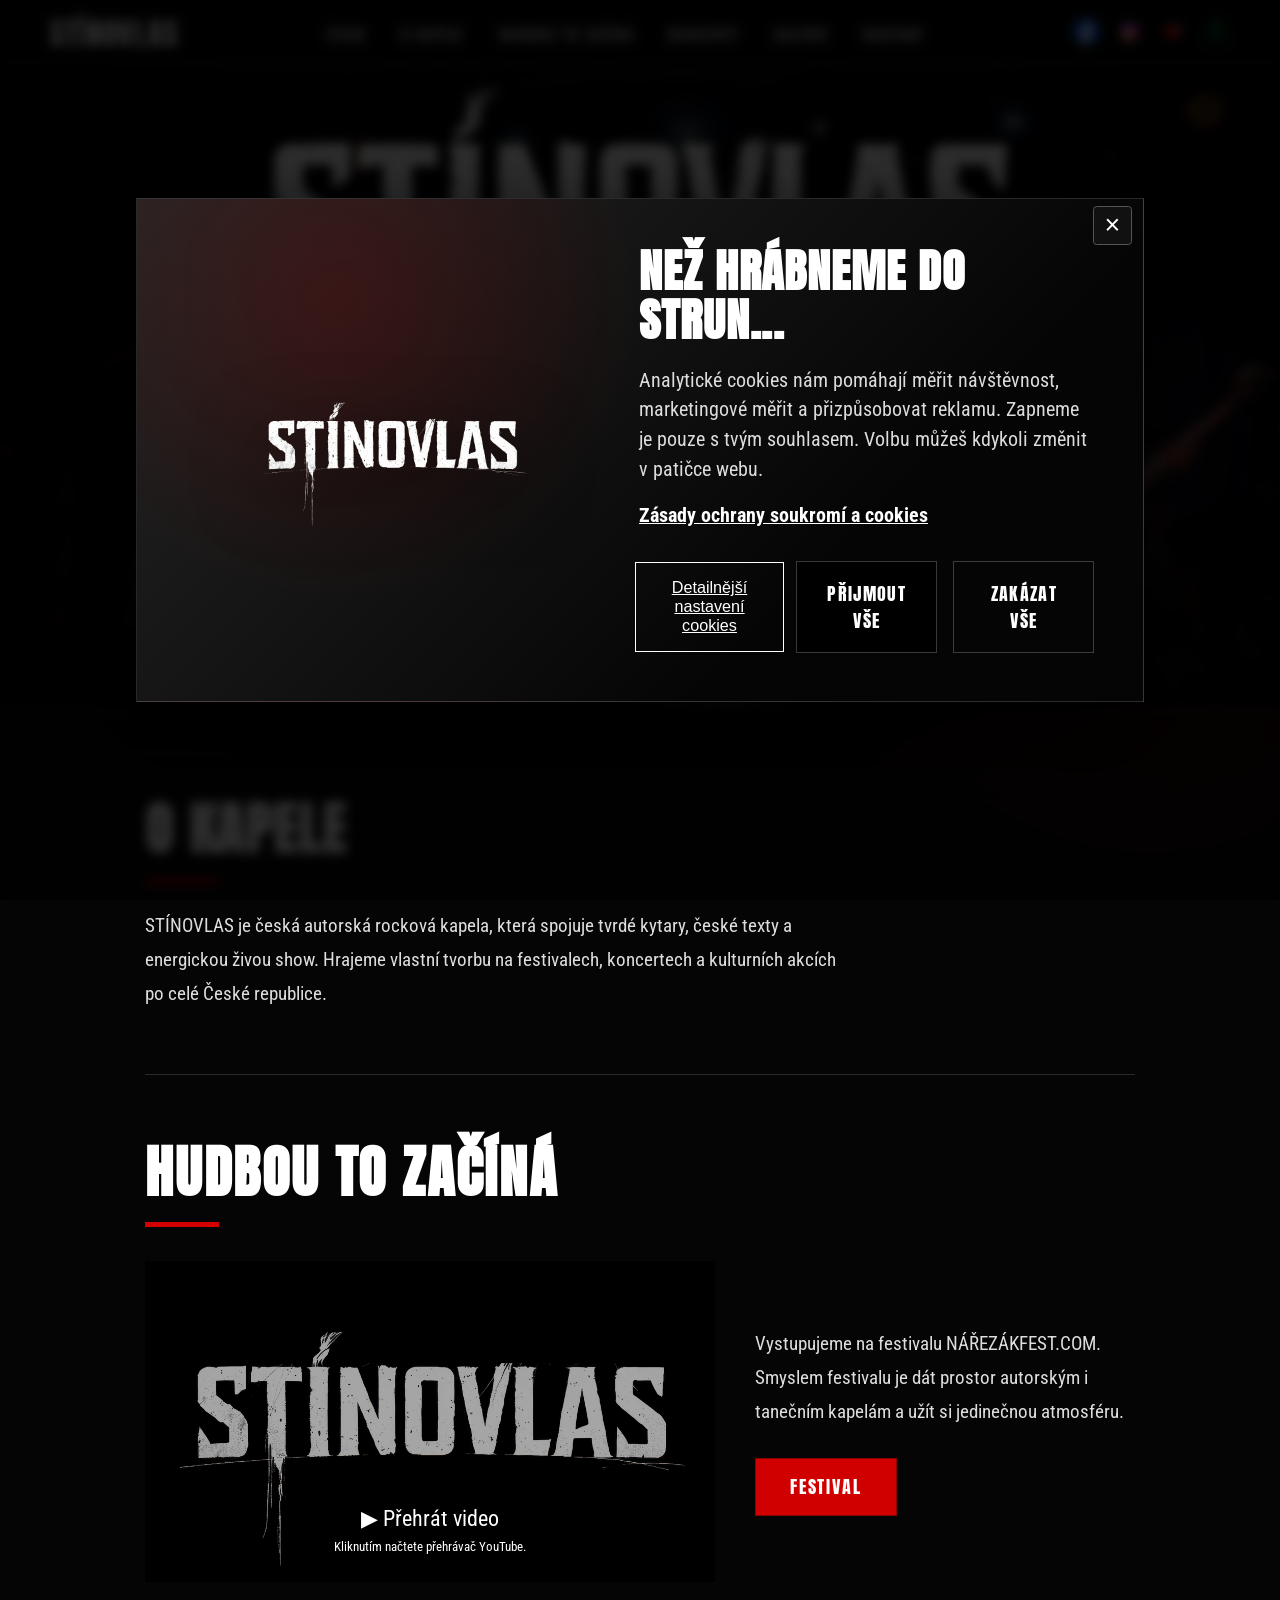
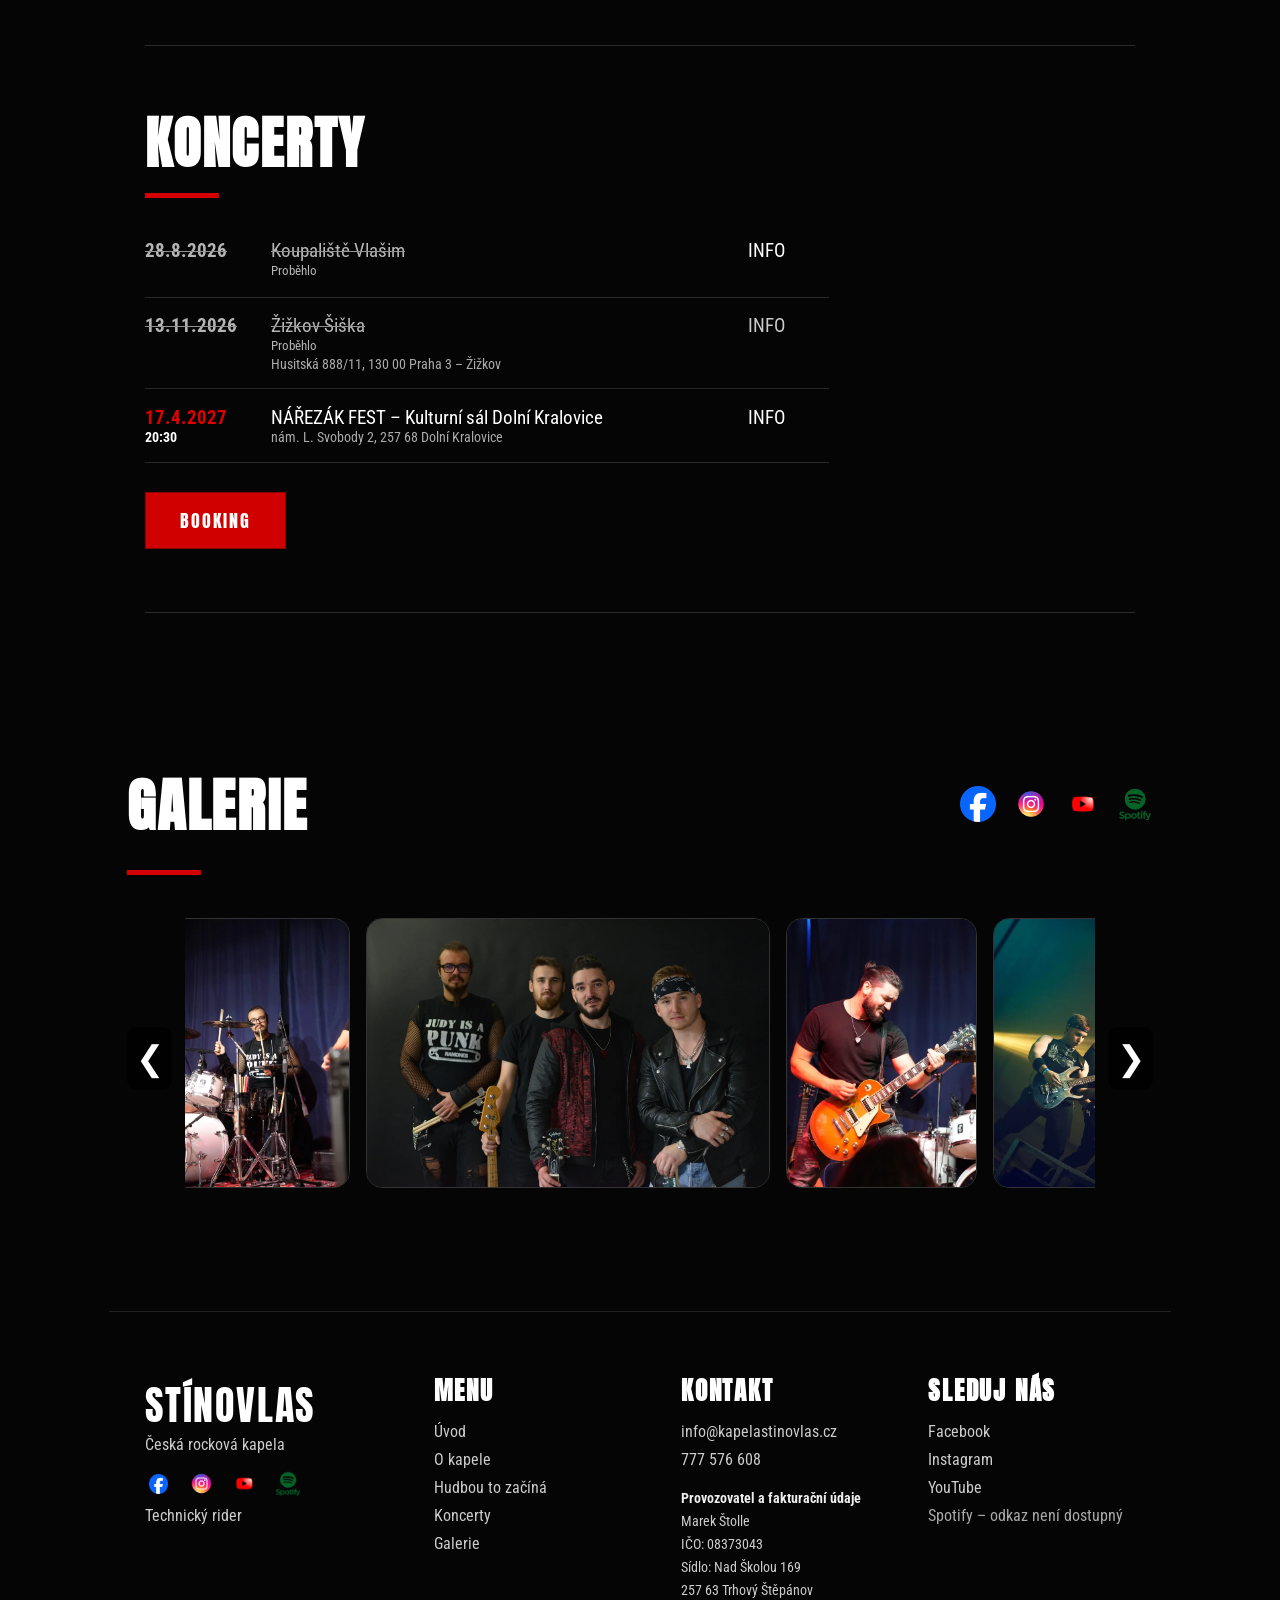
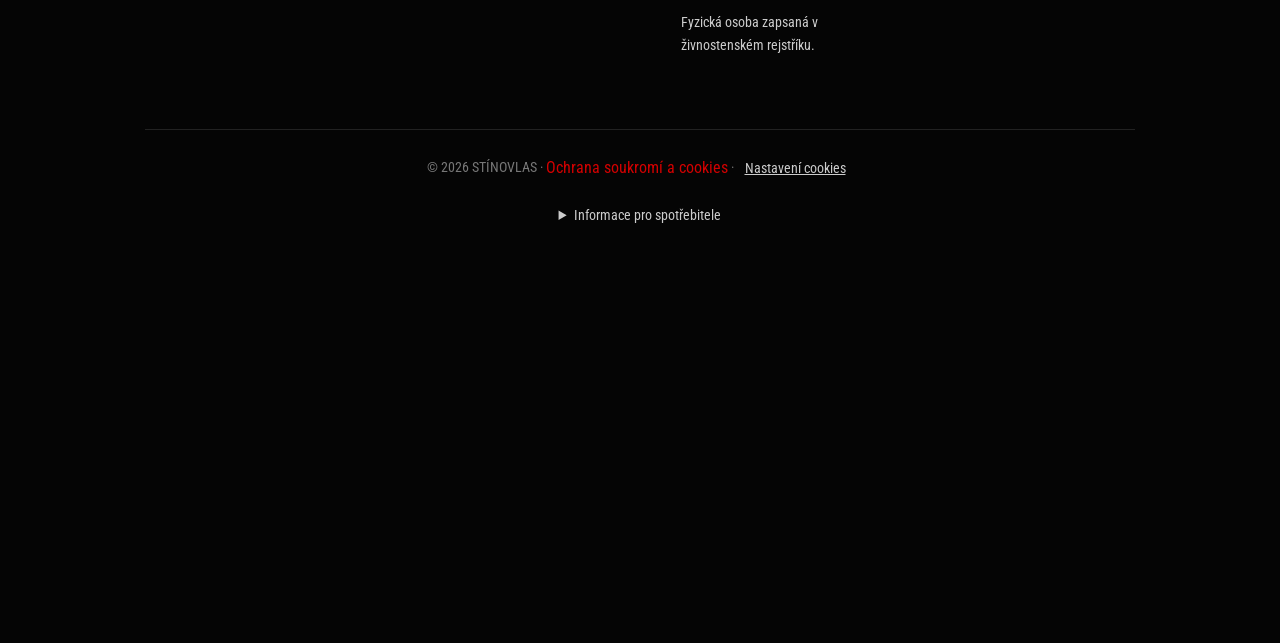
==== commit 07bdada8: "Update index.html" ====
--- a/index.html
+++ b/index.html
@@ -305,7 +305,7 @@
 </div>
 <button class="gallery-next" type="button" aria-label="Další fotografie">&#10095;</button>
 </div>
-  <div class="gallery-controls"><button class="gallery-autoplay" id="galleryAutoplay" type="button" aria-pressed="false" hidden>Pozastavit posouvání</button></div>
+  <div class="gallery-controls" style="display:none"><button class="gallery-autoplay" id="galleryAutoplay" type="button" aria-pressed="false" hidden>Pozastavit posouvání</button></div>
 </section>
 <div class="lightbox" id="galleryLightbox" role="dialog" aria-modal="true" aria-label="Fotografie kapely STÍNOVLAS">
   <button class="lightbox-close" type="button" aria-label="Zavřít galerii">&times;</button>
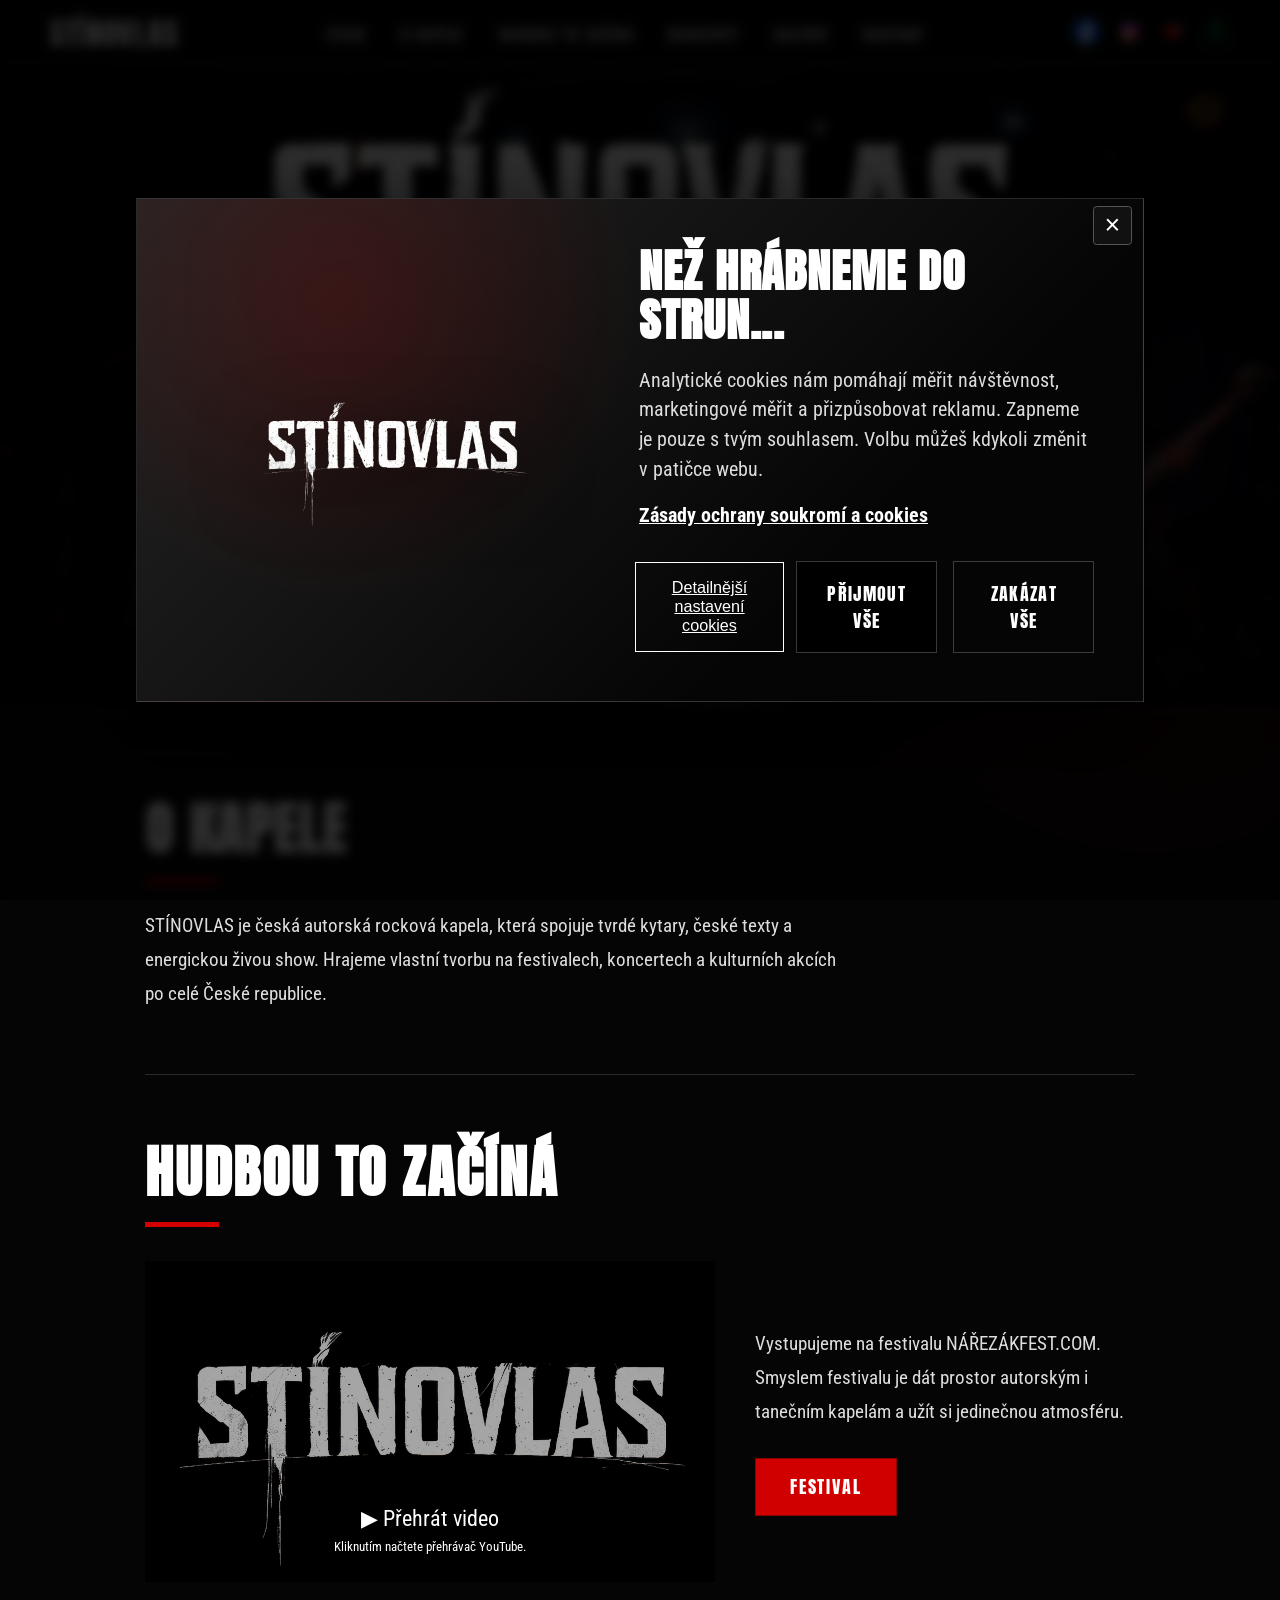
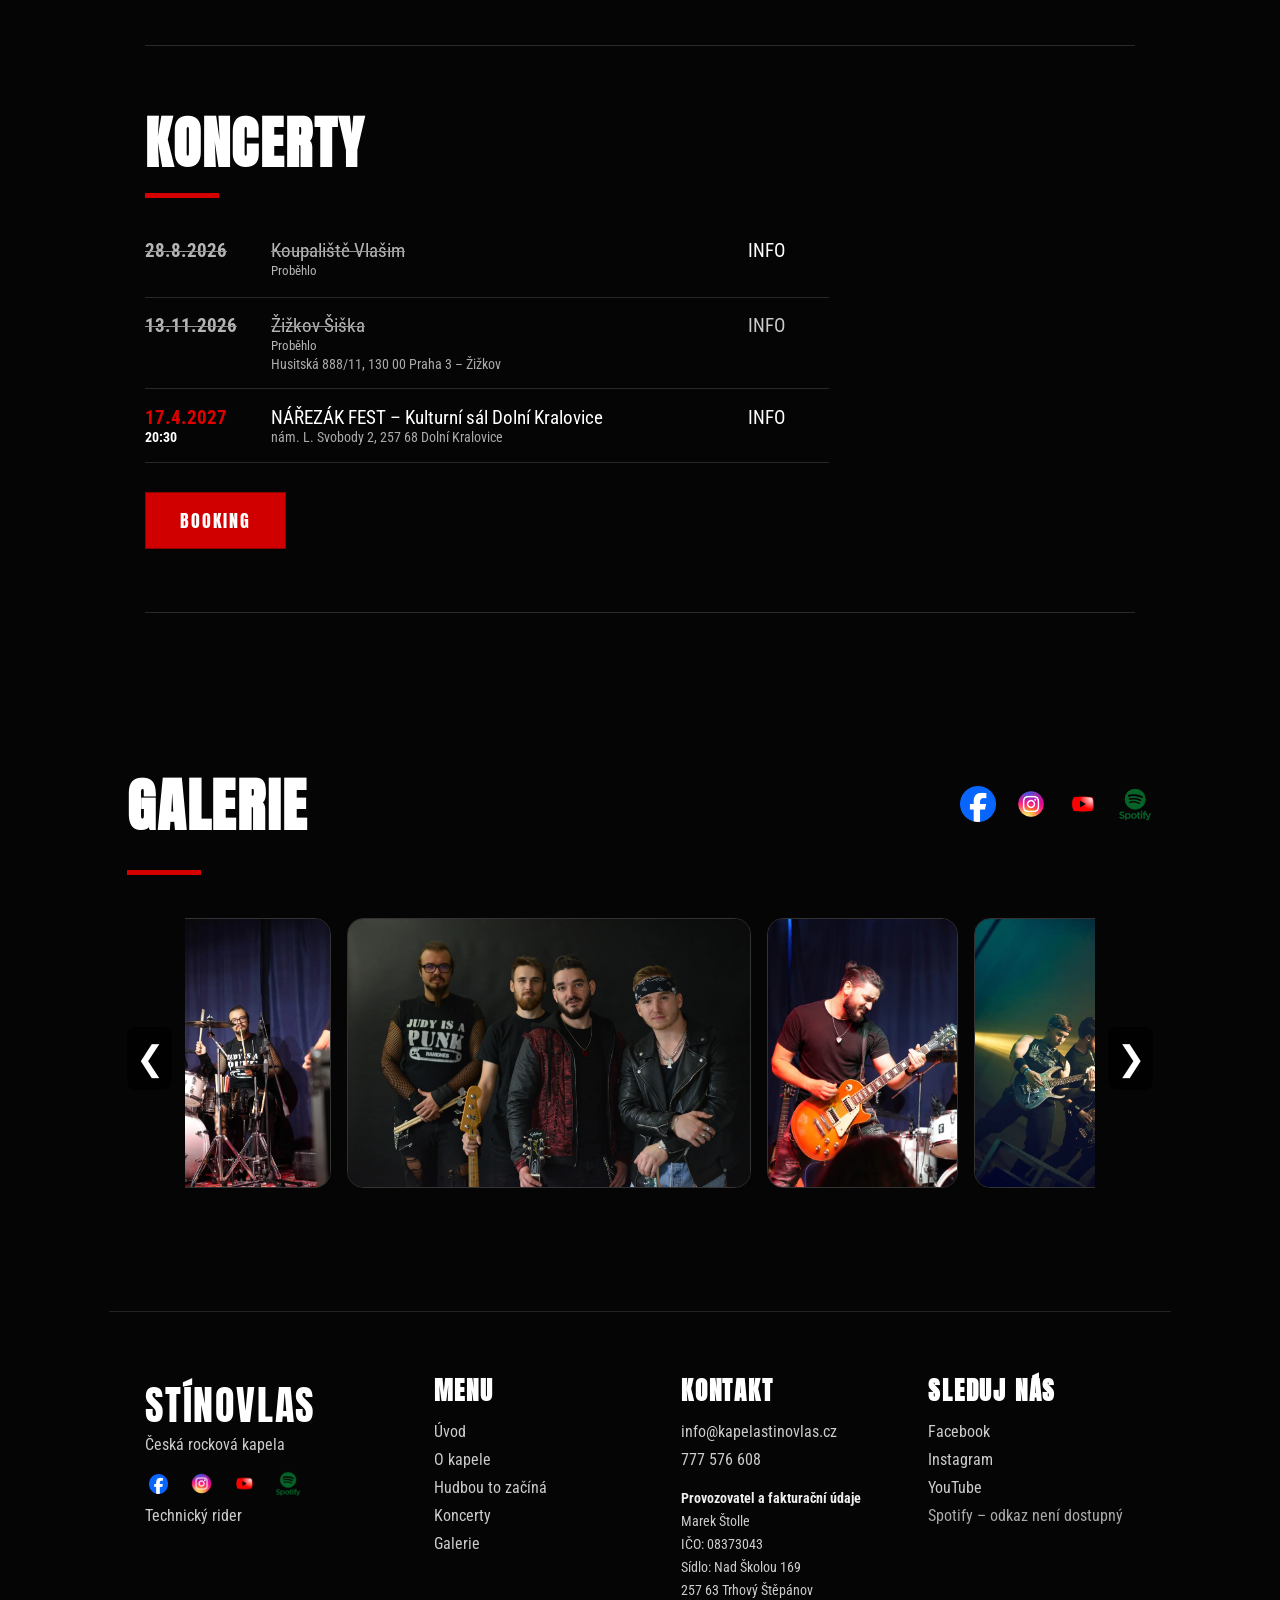
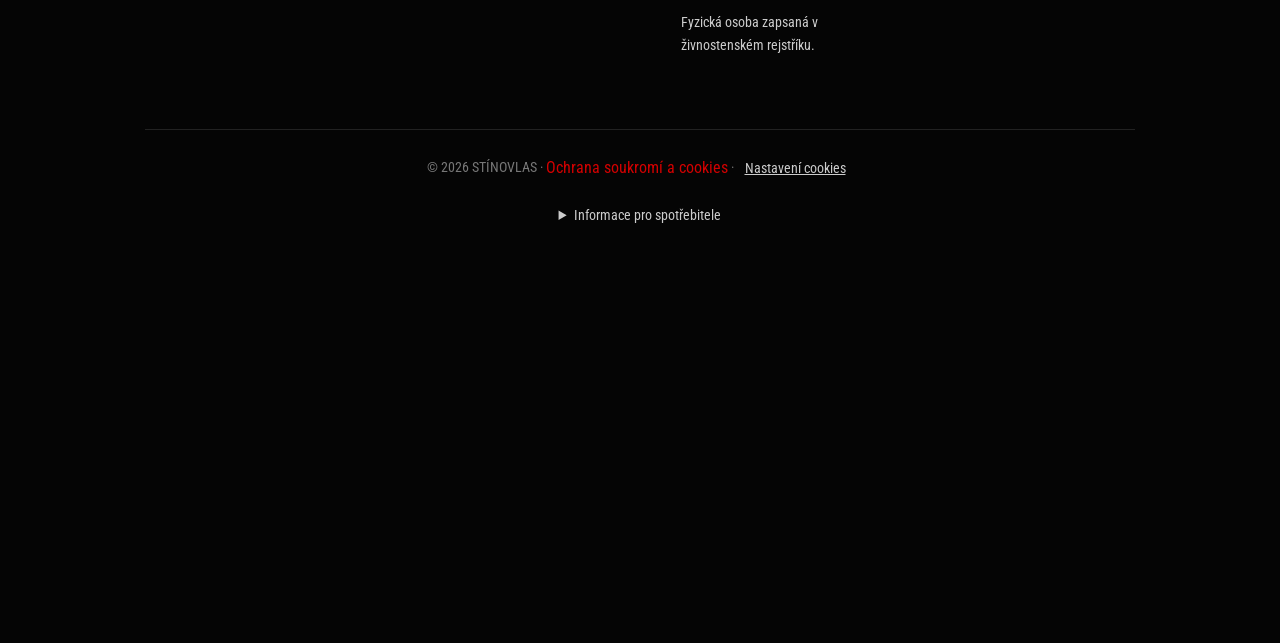
==== commit 0946a0de: "Add files via upload" ====
--- a/index.html
+++ b/index.html
@@ -1,449 +1,446 @@
-<!DOCTYPE html>
-<html lang="cs">
-<head>
-<meta charset="UTF-8">
-<meta name="facebook-domain-verification" content="3qruka4isf44i9z7tlztrp0shbj5p1" />
-<meta name="viewport" content="width=device-width, initial-scale=1.0">
-<title>STÍNOVLAS | Česká autorská rocková kapela</title>
-<meta name="description" content="STÍNOVLAS – česká autorská rocková kapela pro festivaly, koncerty a eventy. Tvrdé kytary, syrové texty a energická živá show. Booking kapely.">
-<meta name="robots" content="index, follow, max-image-preview:large">
-<link rel="canonical" href="https://kapelastinovlas.cz/">
-
-<meta property="og:locale" content="cs_CZ">
-<meta property="og:type" content="website">
-<meta property="og:site_name" content="STÍNOVLAS">
-<meta property="og:title" content="STÍNOVLAS | Česká autorská rocková kapela">
-<meta property="og:description" content="Česká autorská rocková kapela pro festivaly, koncerty a eventy. Tvrdé kytary, syrové texty a energická živá show.">
-<meta property="og:url" content="https://kapelastinovlas.cz/">
-<meta property="og:image" content="https://kapelastinovlas.cz/images/St%C3%ADnovlas%20OFICIAL.png">
-<meta property="og:image:type" content="image/png">
-<meta property="og:image:width" content="1200">
-<meta property="og:image:height" content="630">
-<meta property="og:image:alt" content="Oficiální logo české rockové kapely STÍNOVLAS">
-
-<meta name="twitter:card" content="summary_large_image">
-<meta name="twitter:title" content="STÍNOVLAS | Česká autorská rocková kapela">
-<meta name="twitter:description" content="Česká autorská rocková kapela pro festivaly, koncerty a eventy.">
-<meta name="twitter:image" content="https://kapelastinovlas.cz/images/St%C3%ADnovlas%20OFICIAL.png">
-<meta name="twitter:image:alt" content="Oficiální logo české rockové kapely STÍNOVLAS">
-<script type="application/ld+json">
-{
-  "@context": "https://schema.org",
-  "@graph": [
-    {
-      "@type": "WebSite",
-      "@id": "https://kapelastinovlas.cz/#website",
-      "url": "https://kapelastinovlas.cz/",
-      "name": "STÍNOVLAS",
-      "inLanguage": "cs-CZ",
-      "about": {
-        "@id": "https://kapelastinovlas.cz/#band"
-      }
-    },
-    {
-      "@type": "MusicGroup",
-      "@id": "https://kapelastinovlas.cz/#band",
-      "name": "STÍNOVLAS",
-      "alternateName": "Kapela STÍNOVLAS",
-      "url": "https://kapelastinovlas.cz/",
-      "logo": "https://kapelastinovlas.cz/images/St%C3%ADnovlas%20OFICIAL%20transparent.png",
-      "image": "https://kapelastinovlas.cz/images/stinovlas%20tri.JPG",
-      "description": "Česká autorská rocková kapela. Autorem, zakladatelem a zpěvákem je Marek Štolle.",
-      "slogan": "Rock z hlubin stínů",
-      "genre": [
-        "Český rock",
-        "Rock"
-      ],
-      "keywords": "rocková kapela, rock kapela, česká rocková kapela, autorská kapela, kapela na festival, kapela na festivaly, kapela na eventy, živá rocková hudba, rockový koncert, booking kapely",
-      "areaServed": {
-        "@type": "Country",
-        "name": "Česko"
-      },
-      "contactPoint": {
-        "@type": "ContactPoint",
-        "contactType": "booking",
-        "telephone": "+420777576608",
-        "email": "info@kapelastinovlas.cz"
-      },
-      "sameAs": [
-        "https://www.facebook.com/profile.php?id=61590322396879",
-        "https://www.instagram.com/kapela_stinovlas/",
-        "https://www.youtube.com/@Kapela_Stinovlas"
-      ],
-      "founder": {
-        "@id": "https://kapelastinovlas.cz/#marek-stolle"
-      },
-      "member": [
-        {
-          "@id": "https://kapelastinovlas.cz/#marek-stolle"
-        }
-      ]
-    },
-    {
-      "@type": "MusicEvent",
-      "@id": "https://kapelastinovlas.cz/#zizkov-siska-2026",
-      "name": "Žižkov Šiška",
-      "startDate": "2026-11-13",
-      "eventStatus": "https://schema.org/EventScheduled",
-      "eventAttendanceMode": "https://schema.org/OfflineEventAttendanceMode",
-      "description": "Koncert kapely STÍNOVLAS v klubu Žižkov Šiška v Praze.",
-      "image": "https://kapelastinovlas.cz/images/stinovlas%20tri.JPG",
-      "location": {
-        "@type": "Place",
-        "name": "Žižkov Šiška",
-        "address": {
-          "@type": "PostalAddress",
-          "streetAddress": "Husitská 888/11",
-          "postalCode": "130 00",
-          "addressLocality": "Praha 3 – Žižkov",
-          "addressCountry": "CZ"
-        }
-      },
-      "performer": {
-        "@id": "https://kapelastinovlas.cz/#band"
-      },
-      "url": "https://connect.boomevents.org/cs/prodej-hudebni-akce-fzyup"
-    },
-    {
-      "@type": "MusicEvent",
-      "@id": "https://kapelastinovlas.cz/#narezak-fest-2027",
-      "name": "NÁŘEZÁK FEST",
-      "startDate": "2027-04-17T20:30:00+02:00",
-      "eventStatus": "https://schema.org/EventScheduled",
-      "eventAttendanceMode": "https://schema.org/OfflineEventAttendanceMode",
-      "description": "Koncert kapely STÍNOVLAS na festivalu NÁŘEZÁK FEST v Dolních Kralovicích.",
-      "image": "https://kapelastinovlas.cz/images/stinovlas%20tri.JPG",
-      "location": {
-        "@type": "Place",
-        "name": "Kulturní sál Dolní Kralovice",
-        "address": {
-          "@type": "PostalAddress",
-          "streetAddress": "nám. L. Svobody 2",
-          "postalCode": "257 68",
-          "addressLocality": "Dolní Kralovice",
-          "addressCountry": "CZ"
-        }
-      },
-      "performer": {
-        "@id": "https://kapelastinovlas.cz/#band"
-      },
-      "url": "https://narezakfest.com/"
-    },
-    {
-      "@type": "Person",
-      "@id": "https://kapelastinovlas.cz/#marek-stolle",
-      "name": "Marek Štolle",
-      "description": "Autor, zakladatel a zpěvák české autorské rockové kapely STÍNOVLAS.",
-      "memberOf": {
-        "@id": "https://kapelastinovlas.cz/#band"
-      }
-    }
-  ]
-}
-</script>
-
-<link href="https://fonts.googleapis.com/css2?family=Anton&family=Oswald:wght@500;600;700&family=Roboto+Condensed:wght@400;700&display=swap" rel="stylesheet">
-
-<link rel="stylesheet" href="assets/site.css">
-<link rel="preload" as="image" href="images/hero-poster.webp" fetchpriority="high">
-</head>
-
-<body>
-
-<header>
-  <div class="header-logo">STÍNOVLAS</div>
-
-  <nav>
-    <a href="#uvod">Úvod</a>
-    <a href="#kapela">O kapele</a>
-    <a href="#hudba">Hudbou to začíná</a>
-    <a href="#koncerty">Koncerty</a>
-    <a href="#galerie">Galerie</a>
-    <a href="#kontakt">Kontakt</a>
-  </nav>
-
-  <div class="social-top">
-   <a href="https://www.facebook.com/profile.php?id=61590322396879" target="_blank" rel="noopener"><img src="images/fb.png" alt="Facebook"></a>
-    <a href="https://www.instagram.com/kapela_stinovlas/" target="_blank" rel="noopener"><img src="images/ig.png" alt="Instagram"></a>
-    <a href="https://www.youtube.com/@Kapela_Stinovlas" target="_blank" rel="noopener"><img src="images/youtube.png" alt="YouTube"></a>
-    <span aria-label="Spotify – odkaz zatím není dostupný" title="Spotify – odkaz zatím není dostupný" style="opacity:.45"><img src="images/spotify.png" alt="Spotify"></span>
-  </div>
-</header>
-
-<main id="uvod" class="hero">
-  <video class="hero-video" muted loop playsinline preload="none" poster="images/hero-poster.webp" aria-hidden="true" data-src="images/hero-optimized.mp4">
-</video>
-  <div class="hero-inner">
-
-    <img class="hero-logo" src="images/logo.webp" srcset="images/logo-640.webp 640w, images/logo-1024.webp 1024w, images/logo.webp 2048w" sizes="100vw" width="2048" height="1152" alt="Oficiální logo české rockové kapely STÍNOVLAS" fetchpriority="high" decoding="async">
-
-    <div class="hero-text">
-      <h1>Rock z hlubin stínů</h1>
-      <div class="red-line"></div>
-      <p>
-        Tvrdé kytary, syrové texty a energie, která tě smete.
-        STÍNOVLAS hraje rock naplno a bez kompromisů.
-      </p>
-      <a class="btn" href="https://www.youtube.com/@Kapela_Stinovlas" target="_blank" rel="noopener">Poslouchat</a>
-    </div>
-
-  </div>
-</main>
-
-<section>
-
-  <div class="content-block" id="kapela">
-    <h2>O kapele</h2>
-    <div class="red-line"></div>
-         <p>
-        STÍNOVLAS je česká autorská rocková kapela, která spojuje tvrdé kytary,
-        české texty a energickou živou show. Hrajeme vlastní tvorbu na festivalech,
-        koncertech a kulturních akcích po celé České republice.
-      </p>
-  </div>
-
-  <div class="content-block" id="hudba">
-  <h2>Hudbou to začíná</h2>
-  <div class="red-line"></div>
-
-  <div class="hudba-layout">
-    <div class="video-wrap">
-     <button class="video-preview" type="button" id="playYoutube" aria-label="Povolit YouTube a přehrát video z festivalu NÁŘEZÁK FEST">
-  <img src="images/youtube-preview.webp" width="1200" height="630" alt="" loading="lazy" decoding="async">
-  <span>▶ Přehrát video<br><small>Kliknutím načtete přehrávač YouTube.</small></span>
-</button>
-    </div>
-
-    <div class="hudba-text">
-      <p>
-        Vystupujeme na festivalu NÁŘEZÁKFEST.COM. Smyslem festivalu je dát prostor
-        autorským i tanečním kapelám a užít si jedinečnou atmosféru.
-      </p>
-      <a class="btn" href="https://www.narezakfest.com/" target="_blank" rel="noopener">Festival</a>
-
-    </div>
-  </div>
-</div>
-  <div class="content-block" id="koncerty">
-    <h2>Koncerty</h2>
-    <div class="red-line"></div>
-
-      <div class="concert-row concert-past">
-  <div class="date"><time datetime="2026-08-28">28.8.2026</time></div>
-  <div><span class="concert-name">Koupaliště Vlašim</span><span class="concert-status">Proběhlo</span></div>
-  <div>INFO</div>
-</div>
-
-<div class="concert-row concert-past">
-  <div class="date">
-    <time datetime="2026-11-13">13.11.2026</time>
-  </div>
-  <div>
-    <span class="concert-name">Žižkov Šiška</span>
-    <span class="concert-status">Proběhlo</span>
-    <span style="display:block;color:#aaa;font-size:15px;">
-      Husitská 888/11, 130 00 Praha 3 – Žižkov
-    </span>
-  </div>
-  <div><a href="https://connect.boomevents.org/cs/prodej-hudebni-akce-fzyup" target="_blank" rel="noopener" aria-label="Informace o koncertu Žižkov Šiška 13. listopadu 2026">INFO</a></div>
-</div>
-
-<div class="concert-row">
-  <div class="date">
-    <time datetime="2027-04-17T20:30:00+02:00">
-      17.4.2027
-      <span style="display:block;color:#fff;font-size:16px;">20:30</span>
-    </time>
-  </div>
-  <div>
-    NÁŘEZÁK FEST – Kulturní sál Dolní Kralovice
-    <span style="display:block;color:#aaa;font-size:15px;">
-      nám. L. Svobody 2, 257 68 Dolní Kralovice
-    </span>
-  </div>
-  <div><a href="https://narezakfest.com/" target="_blank" rel="noopener">INFO</a></div>
-</div>
-
-    <a class="btn" href="#kontakt">Booking</a>
-  </div>
-
-</section>
-
-<section class="gallery-section" id="galerie">
-
-  <div class="gallery-head">
-    <h2>Galerie</h2>
-
-    <div class="gallery-socials">
-      <a href="https://www.facebook.com/profile.php?id=61590322396879" target="_blank" rel="noopener"><img src="images/fb.png" alt="Facebook"></a>
-      <a href="https://www.instagram.com/kapela_stinovlas/" target="_blank" rel="noopener"><img src="images/ig.png" alt="Instagram"></a>
-      <a href="https://www.youtube.com/@Kapela_Stinovlas" target="_blank" rel="noopener"><img src="images/youtube.png" alt="YouTube"></a>
-      <span aria-label="Spotify – odkaz zatím není dostupný" title="Spotify – odkaz zatím není dostupný" style="opacity:.45"><img src="images/spotify.png" alt="Spotify"></span>
-    </div>
-  </div>
-
-  <div class="gallery-line"></div>
-
- <div class="gallery-carousel" role="region" aria-roledescription="karusel" aria-label="Galerie kapely STÍNOVLAS">
-<button class="gallery-prev" type="button" aria-label="Předchozí fotografie">&#10094;</button>
-<div class="gallery-grid" aria-label="Fotografie kapely">
-  <img src="images/gallery-12.webp" data-full="images/DSC_2344.jpg" tabindex="0" role="button" aria-label="Otevřít fotografii 1 z 15" width="1600" height="1068" loading="lazy" decoding="async" alt="Čtyři členové kapely STÍNOVLAS s nástroji ve studiu">
-  <img src="images/gallery-02.webp" data-full="images/DSC06266.JPG" tabindex="0" role="button" aria-label="Otevřít fotografii 2 z 15" width="1692" height="2400" loading="lazy" decoding="async" style="object-position:center center;" alt="STÍNOVLAS při koncertě">
-  <img src="images/gallery-01.webp" data-full="images/stinovlas duo.jpg" tabindex="0" role="button" aria-label="Otevřít fotografii 3 z 15" width="1600" height="2400" loading="lazy" decoding="async" style="object-position:center 60%;" alt="Dva členové kapely STÍNOVLAS">
-  <img src="images/gallery-13.webp" data-full="images/DSC_2778.jpg" tabindex="0" role="button" aria-label="Otevřít fotografii 4 z 15" width="1068" height="1600" loading="lazy" decoding="async" alt="Kapela STÍNOVLAS s kytarami na světlém pozadí">
-  <img src="images/gallery-05.webp" data-full="images/DSC06306.JPG" tabindex="0" role="button" aria-label="Otevřít fotografii 5 z 15" width="1477" height="2400" loading="lazy" decoding="async" style="object-position:center center;" alt="Živé vystoupení kapely STÍNOVLAS">
-  <img src="images/gallery-03.webp" data-full="images/stinovlas tri.JPG" tabindex="0" role="button" aria-label="Otevřít fotografii 6 z 15" width="1600" height="2400" loading="lazy" decoding="async" style="object-position:center center;" alt="Členové české rockové kapely STÍNOVLAS">
-  <img src="images/gallery-08.webp" data-full="images/IMG_7737.JPG" tabindex="0" role="button" aria-label="Otevřít fotografii 7 z 15" width="1600" height="2400" loading="lazy" decoding="async" style="object-position:center 60%;" alt="STÍNOVLAS na pódiu">
-  <img src="images/gallery-14.webp" data-full="images/DSC_2870.jpg" tabindex="0" role="button" aria-label="Otevřít fotografii 8 z 15" width="1600" height="1068" loading="lazy" decoding="async" alt="Kapela STÍNOVLAS s nástroji v podzimním parku">
-  <img src="images/gallery-04.webp" data-full="images/tinovlas jedna.png" tabindex="0" role="button" aria-label="Otevřít fotografii 9 z 15" width="1024" height="1536" loading="lazy" decoding="async" style="object-position:center 35%;" alt="Portrét člena kapely STÍNOVLAS">
-  <img src="images/gallery-09.webp" data-full="images/DSC06247.JPG" tabindex="0" role="button" aria-label="Otevřít fotografii 10 z 15" width="1600" height="2400" loading="lazy" decoding="async" style="object-position:center center;" alt="Koncert kapely STÍNOVLAS">
-  <img src="images/gallery-07.webp" data-full="images/svatstinovlas siroky dva.jpg" tabindex="0" role="button" aria-label="Otevřít fotografii 11 z 15" width="2400" height="1600" loading="lazy" decoding="async" style="object-position:35% center;" alt="Společná fotografie kapely STÍNOVLAS">
-  <img src="images/gallery-15.webp" data-full="images/DSC06245.1.JPG" tabindex="0" role="button" aria-label="Otevřít fotografii 12 z 15" width="824" height="1600" loading="lazy" decoding="async" alt="Kytarista STÍNOVLAS s kytarou nad pódiem">
-  <img src="images/gallery-10.webp" data-full="images/stinovlas ja 2.jpg" tabindex="0" role="button" aria-label="Otevřít fotografii 13 z 15" width="1407" height="2400" loading="lazy" decoding="async" style="object-position:center 35%;" alt="Zpěvák a kytarista kapely STÍNOVLAS">
-  <img src="images/gallery-06.webp" data-full="images/IMG_5065.JPG" tabindex="0" role="button" aria-label="Otevřít fotografii 14 z 15" width="1600" height="2400" loading="lazy" decoding="async" style="object-position:center 35%;" alt="Hudebník kapely STÍNOVLAS">
-  <img src="images/gallery-11.webp" data-full="images/DSC06308.JPG" tabindex="0" role="button" aria-label="Otevřít fotografii 15 z 15" width="1600" height="2400" loading="lazy" decoding="async" style="object-position:center center;" alt="Rocková kapela STÍNOVLAS naživo">
-</div>
-<button class="gallery-next" type="button" aria-label="Další fotografie">&#10095;</button>
-</div>
-  <div class="gallery-controls" style="display:none"><button class="gallery-autoplay" id="galleryAutoplay" type="button" aria-pressed="false" hidden>Pozastavit posouvání</button></div>
-</section>
-<div class="lightbox" id="galleryLightbox" role="dialog" aria-modal="true" aria-label="Fotografie kapely STÍNOVLAS">
-  <button class="lightbox-close" type="button" aria-label="Zavřít galerii">&times;</button>
-  <button class="lightbox-prev" type="button" aria-label="Předchozí fotografie">&#10094;</button>
-
-  <img class="lightbox-image" id="lightboxImage" alt="Galerie STÍNOVLAS">
-
-  <button class="lightbox-next" type="button" aria-label="Další fotografie">&#10095;</button>
-</div>
-<footer id="kontakt">
-
-  <div>
-    <div class="footer-logo">STÍNOVLAS</div>
-    <p>Česká rocková kapela</p>
-
-    <div class="footer-socials">
-      <a href="https://www.facebook.com/profile.php?id=61590322396879" target="_blank" rel="noopener"><img src="images/fb.png" alt="Facebook"></a>
-      <a href="https://www.instagram.com/kapela_stinovlas/" target="_blank" rel="noopener"><img src="images/ig.png" alt="Instagram"></a>
-      <a href="https://www.youtube.com/@Kapela_Stinovlas" target="_blank" rel="noopener"><img src="images/youtube.png" alt="YouTube"></a>
-      <span aria-label="Spotify – odkaz zatím není dostupný" title="Spotify – odkaz zatím není dostupný" style="opacity:.45"><img src="images/spotify.png" alt="Spotify"></span>
-    </div>
-   <a href="images/Stinovlas%20rider%20a%20output%20list%20final.pdf" target="_blank">Technický rider</a>
-  </div>
-
-  <div>
-    <h3>Menu</h3>
-    <a href="#uvod">Úvod</a>
-    <a href="#kapela">O kapele</a>
-    <a href="#hudba">Hudbou to začíná</a>
-    <a href="#koncerty">Koncerty</a>
-    <a href="#galerie">Galerie</a>
-  </div>
-
-  <div>
-    <h3>Kontakt</h3>
-    <a href="mailto:info@kapelastinovlas.cz">info@kapelastinovlas.cz</a>
-    <a href="tel:+420777576608">777 576 608</a>
-    <div class="billing-details" id="provozovatel">
-      <p><strong>Provozovatel a fakturační údaje</strong><br>
-      Marek Štolle<br>
-      IČO: 08373043<br>
-      Sídlo: Nad Školou 169<br>
-      257 63 Trhový Štěpánov</p>
-      <p>Fyzická osoba zapsaná v živnostenském rejstříku.</p>
-    </div>
-  </div>
-
-  <div>
-       <h3>Sleduj nás</h3>
-    <a href="https://www.facebook.com/profile.php?id=61590322396879" target="_blank" rel="noopener">Facebook</a>
-    <a href="https://www.instagram.com/kapela_stinovlas/" target="_blank" rel="noopener">Instagram</a>
-    <a href="https://www.youtube.com/@Kapela_Stinovlas" target="_blank" rel="noopener">YouTube</a>
-    <span style="display:block;color:#aaa;font-size:18px">Spotify – odkaz není dostupný</span>
-  </div>
-
-  <div class="copy">
-    © 2026 STÍNOVLAS · <a href="ochrana-soukromi-STINOVLAS.html" style="display:inline;color:#d40000;">Ochrana soukromí a cookies</a> · <button type="button" class="cookie-footer" id="cookieOpen">Nastavení cookies</button>
-    <details class="consumer-info">
-      <summary>Informace pro spotřebitele</summary>
-      <p>Vystoupení sjednáváme individuálně e-mailem nebo telefonicky; cenu a podmínky potvrdíme před uzavřením smlouvy. Tento web neobsahuje objednávkový formulář ani přímý prodej vstupenek.</p>
-      <p>Případné reklamace služeb můžete uplatnit na <a href="mailto:info@kapelastinovlas.cz">info@kapelastinovlas.cz</a> nebo na adrese sídla uvedené výše. Reklamace spotřebitelů vyřizujeme v zákonné lhůtě, nejpozději do 30 dnů, není-li se spotřebitelem dohodnuta delší lhůta.</p>
-      <p>Pokud se spor ze smlouvy o poskytnutí služby spotřebiteli nepodaří vyřešit dohodou, může se spotřebitel obrátit na Českou obchodní inspekci, která je příslušným subjektem mimosoudního řešení spotřebitelských sporů: <a href="https://coi.gov.cz/informace-o-adr/" target="_blank" rel="noopener">coi.gov.cz/informace-o-adr/</a>.</p>
-    </details>
-  </div>
-
-</footer>
-  <div class="cookie-overlay" id="cookieOverlay">
-  <div class="cookie-box" role="dialog" aria-modal="true" aria-labelledby="cookieTitle">
-    <button type="button" class="cookie-close" id="cookieClose" aria-label="Zavřít bez změny souhlasu">&times;</button>
-    <div class="cookie-visual">
-      <img src="images/logo.webp" srcset="images/logo-640.webp 640w, images/logo-1024.webp 1024w, images/logo.webp 2048w" sizes="(max-width: 760px) 80vw, 460px" width="2048" height="1152" alt="Stínovlas">
-    </div>
-
-    <div class="cookie-content">
-      <h2 id="cookieTitle">Než hrábneme do strun...</h2>
-
-      <p>
-        Analytické cookies nám pomáhají měřit návštěvnost, marketingové měřit a přizpůsobovat reklamu.
-        Zapneme je pouze s tvým souhlasem. Volbu můžeš kdykoli změnit v patičce webu.
-      </p>
-<p style="margin:18px 0 0;">
-  <a href="ochrana-soukromi-STINOVLAS.html" style="color:#fff;font-weight:700;text-decoration:underline;">
-    Zásady ochrany soukromí a cookies
-  </a>
-</p>
-      <div class="cookie-actions">
-        <button class="cookie-detail-btn" type="button" id="cookieDetailsBtn">
-          Detailnější nastavení cookies
-        </button>
-
-        <button class="cookie-main-btn" type="button" id="cookieAcceptAll">
-          Přijmout vše
-        </button>
-        <button class="cookie-reject-btn" type="button" id="cookieReject">
-  Zakázat vše
-</button>
-      </div>
-
-      <div class="cookie-settings" id="cookieSettings">
-        <div class="cookie-row">
-          <div>
-            <strong>Nezbytné</strong>
-            <span>Nutné pro správné fungování webu.</span>
-          </div>
-          <input type="checkbox" checked disabled aria-label="Nezbytné cookies">
-        </div>
-
-        <div class="cookie-row">
-          <div>
-            <strong>Analytické</strong>
-            <span>Pomáhají nám měřit výkon webu.</span>
-          </div>
-          <input type="checkbox" id="analyticsCookies" aria-label="Analytické cookies">
-        </div>
-
-        <div class="cookie-row">
-          <div>
-            <strong>Marketingové</strong>
-            <span>Umožní retargeting a měření reklam, například přes Facebook / Meta Pixel.</span>
-          </div>
-          <input type="checkbox" id="marketingCookies" aria-label="Marketingové cookies">
-        </div>
-
-        <div class="cookie-bottom">
-
-          <button class="cookie-save-btn" type="button" id="cookieSave">
-            Přijmout vybrané
-          </button>
-        </div>
-      </div>
-    </div>
-  </div>
-</div>
-
-<script src="assets/gallery.js" defer></script>
-<script src="assets/reveal.js" defer></script>
-
-<script src="assets/consent.js" defer></script>
-<script src="assets/media.js" defer></script>
-</body>
-</html>
+<!DOCTYPE html>
+<html lang="cs">
+<head>
+<meta charset="UTF-8">
+<meta name="facebook-domain-verification" content="3qruka4isf44i9z7tlztrp0shbj5p1" />
+<meta name="viewport" content="width=device-width, initial-scale=1.0">
+<title>STÍNOVLAS | Česká autorská rocková kapela</title>
+<meta name="description" content="STÍNOVLAS – česká autorská rocková kapela pro festivaly, koncerty a eventy. Tvrdé kytary, syrové texty a energická živá show. Booking kapely.">
+<meta name="robots" content="index, follow, max-image-preview:large">
+<link rel="canonical" href="https://kapelastinovlas.cz/">
+
+<meta property="og:locale" content="cs_CZ">
+<meta property="og:type" content="website">
+<meta property="og:site_name" content="STÍNOVLAS">
+<meta property="og:title" content="STÍNOVLAS | Česká autorská rocková kapela">
+<meta property="og:description" content="Česká autorská rocková kapela pro festivaly, koncerty a eventy. Tvrdé kytary, syrové texty a energická živá show.">
+<meta property="og:url" content="https://kapelastinovlas.cz/">
+<meta property="og:image" content="https://kapelastinovlas.cz/images/St%C3%ADnovlas%20OFICIAL.png">
+<meta property="og:image:type" content="image/png">
+<meta property="og:image:width" content="1200">
+<meta property="og:image:height" content="630">
+<meta property="og:image:alt" content="Oficiální logo české rockové kapely STÍNOVLAS">
+
+<meta name="twitter:card" content="summary_large_image">
+<meta name="twitter:title" content="STÍNOVLAS | Česká autorská rocková kapela">
+<meta name="twitter:description" content="Česká autorská rocková kapela pro festivaly, koncerty a eventy.">
+<meta name="twitter:image" content="https://kapelastinovlas.cz/images/St%C3%ADnovlas%20OFICIAL.png">
+<meta name="twitter:image:alt" content="Oficiální logo české rockové kapely STÍNOVLAS">
+<script type="application/ld+json">
+{
+  "@context": "https://schema.org",
+  "@graph": [
+    {
+      "@type": "WebSite",
+      "@id": "https://kapelastinovlas.cz/#website",
+      "url": "https://kapelastinovlas.cz/",
+      "name": "STÍNOVLAS",
+      "inLanguage": "cs-CZ",
+      "about": {
+        "@id": "https://kapelastinovlas.cz/#band"
+      }
+    },
+    {
+      "@type": "MusicGroup",
+      "@id": "https://kapelastinovlas.cz/#band",
+      "name": "STÍNOVLAS",
+      "alternateName": "Kapela STÍNOVLAS",
+      "url": "https://kapelastinovlas.cz/",
+      "logo": "https://kapelastinovlas.cz/images/St%C3%ADnovlas%20OFICIAL%20transparent.png",
+      "image": "https://kapelastinovlas.cz/images/stinovlas%20tri.JPG",
+      "description": "Česká autorská rocková kapela. Autorem, zakladatelem a zpěvákem je Marek Štolle.",
+      "slogan": "Rock z hlubin stínů",
+      "genre": [
+        "Český rock",
+        "Rock"
+      ],
+      "keywords": "rocková kapela, rock kapela, česká rocková kapela, autorská kapela, kapela na festival, kapela na festivaly, kapela na eventy, živá rocková hudba, rockový koncert, booking kapely",
+      "areaServed": {
+        "@type": "Country",
+        "name": "Česko"
+      },
+      "contactPoint": {
+        "@type": "ContactPoint",
+        "contactType": "booking",
+        "telephone": "+420777576608",
+        "email": "info@kapelastinovlas.cz"
+      },
+      "sameAs": [
+        "https://www.facebook.com/profile.php?id=61590322396879",
+        "https://www.instagram.com/kapela_stinovlas/",
+        "https://www.youtube.com/@Kapela_Stinovlas"
+      ],
+      "founder": {
+        "@id": "https://kapelastinovlas.cz/#marek-stolle"
+      },
+      "member": [
+        {
+          "@id": "https://kapelastinovlas.cz/#marek-stolle"
+        }
+      ]
+    },
+    {
+      "@type": "MusicEvent",
+      "@id": "https://kapelastinovlas.cz/#zizkov-siska-2026",
+      "name": "Žižkov Šiška",
+      "startDate": "2026-11-13",
+      "eventStatus": "https://schema.org/EventScheduled",
+      "eventAttendanceMode": "https://schema.org/OfflineEventAttendanceMode",
+      "description": "Koncert kapely STÍNOVLAS v klubu Žižkov Šiška v Praze.",
+      "image": "https://kapelastinovlas.cz/images/stinovlas%20tri.JPG",
+      "location": {
+        "@type": "Place",
+        "name": "Žižkov Šiška",
+        "address": {
+          "@type": "PostalAddress",
+          "streetAddress": "Husitská 888/11",
+          "postalCode": "130 00",
+          "addressLocality": "Praha 3 – Žižkov",
+          "addressCountry": "CZ"
+        }
+      },
+      "performer": {
+        "@id": "https://kapelastinovlas.cz/#band"
+      },
+      "url": "https://connect.boomevents.org/cs/prodej-hudebni-akce-fzyup"
+    },
+    {
+      "@type": "MusicEvent",
+      "@id": "https://kapelastinovlas.cz/#narezak-fest-2027",
+      "name": "NÁŘEZÁK FEST",
+      "startDate": "2027-04-17T20:30:00+02:00",
+      "eventStatus": "https://schema.org/EventScheduled",
+      "eventAttendanceMode": "https://schema.org/OfflineEventAttendanceMode",
+      "description": "Koncert kapely STÍNOVLAS na festivalu NÁŘEZÁK FEST v Dolních Kralovicích.",
+      "image": "https://kapelastinovlas.cz/images/stinovlas%20tri.JPG",
+      "location": {
+        "@type": "Place",
+        "name": "Kulturní sál Dolní Kralovice",
+        "address": {
+          "@type": "PostalAddress",
+          "streetAddress": "nám. L. Svobody 2",
+          "postalCode": "257 68",
+          "addressLocality": "Dolní Kralovice",
+          "addressCountry": "CZ"
+        }
+      },
+      "performer": {
+        "@id": "https://kapelastinovlas.cz/#band"
+      },
+      "url": "https://narezakfest.com/"
+    },
+    {
+      "@type": "Person",
+      "@id": "https://kapelastinovlas.cz/#marek-stolle",
+      "name": "Marek Štolle",
+      "description": "Autor, zakladatel a zpěvák české autorské rockové kapely STÍNOVLAS.",
+      "memberOf": {
+        "@id": "https://kapelastinovlas.cz/#band"
+      }
+    }
+  ]
+}
+</script>
+
+<link href="https://fonts.googleapis.com/css2?family=Anton&family=Oswald:wght@500;600;700&family=Roboto+Condensed:wght@400;700&display=swap" rel="stylesheet">
+
+<link rel="stylesheet" href="assets/site.css">
+<link rel="preload" as="image" href="images/hero-poster.webp" fetchpriority="high">
+</head>
+
+<body>
+
+<header>
+  <div class="header-logo">STÍNOVLAS</div>
+
+  <nav>
+    <a href="#uvod">Úvod</a>
+    <a href="#kapela">O kapele</a>
+    <a href="#hudba">Hudbou to začíná</a>
+    <a href="#koncerty">Koncerty</a>
+    <a href="#galerie">Galerie</a>
+    <a href="#kontakt">Kontakt</a>
+  </nav>
+
+  <div class="social-top">
+   <a href="https://www.facebook.com/profile.php?id=61590322396879" target="_blank" rel="noopener"><img src="images/fb.png" alt="Facebook"></a>
+    <a href="https://www.instagram.com/kapela_stinovlas/" target="_blank" rel="noopener"><img src="images/ig.png" alt="Instagram"></a>
+    <a href="https://www.youtube.com/@Kapela_Stinovlas" target="_blank" rel="noopener"><img src="images/youtube.png" alt="YouTube"></a>
+    <span aria-label="Spotify – odkaz zatím není dostupný" title="Spotify – odkaz zatím není dostupný" style="opacity:.45"><img src="images/spotify.png" alt="Spotify"></span>
+  </div>
+</header>
+
+<main id="uvod" class="hero">
+  <video class="hero-video" muted loop playsinline preload="none" poster="images/hero-poster.webp" aria-hidden="true" data-src="images/hero-optimized.mp4">
+</video>
+  <div class="hero-inner">
+
+    <img class="hero-logo" src="images/logo.webp" srcset="images/logo-640.webp 640w, images/logo-1024.webp 1024w, images/logo.webp 2048w" sizes="100vw" width="2048" height="1152" alt="Oficiální logo české rockové kapely STÍNOVLAS" fetchpriority="high" decoding="async">
+
+    <div class="hero-text">
+      <h1>Rock z hlubin stínů</h1>
+      <div class="red-line"></div>
+      <p>
+        Tvrdé kytary, syrové texty a energie, která tě smete.
+        STÍNOVLAS hraje rock naplno a bez kompromisů.
+      </p>
+      <a class="btn" href="https://www.youtube.com/@Kapela_Stinovlas" target="_blank" rel="noopener">Poslouchat</a>
+    </div>
+
+  </div>
+</main>
+
+<section>
+
+  <div class="content-block" id="kapela">
+    <h2>O kapele</h2>
+    <div class="red-line"></div>
+         <p>
+        STÍNOVLAS je česká autorská rocková kapela, která spojuje tvrdé kytary,
+        české texty a energickou živou show. Hrajeme vlastní tvorbu na festivalech,
+        koncertech a kulturních akcích po celé České republice.
+      </p>
+  </div>
+
+  <div class="content-block" id="hudba">
+  <h2>Hudbou to začíná</h2>
+  <div class="red-line"></div>
+
+  <div class="hudba-layout">
+    <div class="video-wrap">
+     <button class="video-preview" type="button" id="playYoutube" aria-label="Povolit YouTube a přehrát video z festivalu NÁŘEZÁK FEST">
+  <img src="images/youtube-preview.webp" width="1200" height="630" alt="" loading="lazy" decoding="async">
+  <span>▶ Přehrát video<br><small>Kliknutím načtete přehrávač YouTube.</small></span>
+</button>
+    </div>
+
+    <div class="hudba-text">
+      <p>
+        Vystupujeme na festivalu NÁŘEZÁKFEST.COM. Smyslem festivalu je dát prostor
+        autorským i tanečním kapelám a užít si jedinečnou atmosféru.
+      </p>
+      <a class="btn" href="https://www.narezakfest.com/" target="_blank" rel="noopener">Festival</a>
+
+    </div>
+  </div>
+</div>
+  <div class="content-block" id="koncerty">
+    <h2>Koncerty</h2>
+    <div class="red-line"></div>
+
+      <div class="concert-row concert-past">
+  <div class="date"><time datetime="2026-08-28">28.8.2026</time></div>
+  <div><span class="concert-name">Koupaliště Vlašim</span><span class="concert-status">Proběhlo</span></div>
+  <div>INFO</div>
+</div>
+
+<div class="concert-row concert-past">
+  <div class="date">
+    <time datetime="2026-11-13">13.11.2026</time>
+  </div>
+  <div>
+    <span class="concert-name">Žižkov Šiška</span>
+    <span class="concert-status">Proběhlo</span>
+    <span style="display:block;color:#aaa;font-size:15px;">
+      Husitská 888/11, 130 00 Praha 3 – Žižkov
+    </span>
+  </div>
+  <div><a href="https://connect.boomevents.org/cs/prodej-hudebni-akce-fzyup" target="_blank" rel="noopener" aria-label="Informace o koncertu Žižkov Šiška 13. listopadu 2026">INFO</a></div>
+</div>
+
+<div class="concert-row">
+  <div class="date">
+    <time datetime="2027-04-17T20:30:00+02:00">
+      17.4.2027
+      <span style="display:block;color:#fff;font-size:16px;">20:30</span>
+    </time>
+  </div>
+  <div>
+    NÁŘEZÁK FEST – Kulturní sál Dolní Kralovice
+    <span style="display:block;color:#aaa;font-size:15px;">
+      nám. L. Svobody 2, 257 68 Dolní Kralovice
+    </span>
+  </div>
+  <div><a href="https://narezakfest.com/" target="_blank" rel="noopener">INFO</a></div>
+</div>
+
+    <a class="btn" href="#kontakt">Booking</a>
+  </div>
+
+</section>
+
+<section class="gallery-section" id="galerie">
+
+  <div class="gallery-head">
+    <h2>Galerie</h2>
+
+    <div class="gallery-socials">
+      <a href="https://www.facebook.com/profile.php?id=61590322396879" target="_blank" rel="noopener"><img src="images/fb.png" alt="Facebook"></a>
+      <a href="https://www.instagram.com/kapela_stinovlas/" target="_blank" rel="noopener"><img src="images/ig.png" alt="Instagram"></a>
+      <a href="https://www.youtube.com/@Kapela_Stinovlas" target="_blank" rel="noopener"><img src="images/youtube.png" alt="YouTube"></a>
+      <span aria-label="Spotify – odkaz zatím není dostupný" title="Spotify – odkaz zatím není dostupný" style="opacity:.45"><img src="images/spotify.png" alt="Spotify"></span>
+    </div>
+  </div>
+
+  <div class="gallery-line"></div>
+
+ <div class="gallery-carousel" role="region" aria-roledescription="karusel" aria-label="Galerie kapely STÍNOVLAS">
+<button class="gallery-prev" type="button" aria-label="Předchozí fotografie">&#10094;</button>
+<div class="gallery-grid" aria-label="Fotografie kapely">
+  <img src="images/gallery-12.webp" data-full="images/DSC_2344.jpg" tabindex="0" role="button" aria-label="Otevřít fotografii 1 z 12" width="1600" height="1068" loading="lazy" decoding="async" alt="Čtyři členové kapely STÍNOVLAS s nástroji ve studiu">
+  <img src="images/gallery-02.webp" data-full="images/DSC06266.JPG" tabindex="0" role="button" aria-label="Otevřít fotografii 2 z 12" width="1692" height="2400" loading="lazy" decoding="async" style="object-position:center center;" alt="STÍNOVLAS při koncertě">
+  <img src="images/gallery-01.webp" data-full="images/stinovlas duo.jpg" tabindex="0" role="button" aria-label="Otevřít fotografii 3 z 12" width="1600" height="2400" loading="lazy" decoding="async" style="object-position:center 60%;" alt="Dva členové kapely STÍNOVLAS">
+  <img src="images/gallery-13.webp" data-full="images/DSC_2778.jpg" tabindex="0" role="button" aria-label="Otevřít fotografii 4 z 12" width="1068" height="1600" loading="lazy" decoding="async" alt="Kapela STÍNOVLAS s kytarami na světlém pozadí">
+  <img src="images/gallery-05.webp" data-full="images/DSC06306.JPG" tabindex="0" role="button" aria-label="Otevřít fotografii 5 z 12" width="1477" height="2400" loading="lazy" decoding="async" style="object-position:center center;" alt="Živé vystoupení kapely STÍNOVLAS">
+  <img src="images/gallery-03.webp" data-full="images/stinovlas tri.JPG" tabindex="0" role="button" aria-label="Otevřít fotografii 6 z 12" width="1600" height="2400" loading="lazy" decoding="async" style="object-position:center center;" alt="Členové české rockové kapely STÍNOVLAS">
+  <img src="images/gallery-08.webp" data-full="images/IMG_7737.JPG" tabindex="0" role="button" aria-label="Otevřít fotografii 7 z 12" width="1600" height="2400" loading="lazy" decoding="async" style="object-position:center 60%;" alt="STÍNOVLAS na pódiu">
+  <img src="images/gallery-14.webp" data-full="images/DSC_2870.jpg" tabindex="0" role="button" aria-label="Otevřít fotografii 8 z 12" width="1600" height="1068" loading="lazy" decoding="async" alt="Kapela STÍNOVLAS s nástroji v podzimním parku">
+  <img src="images/gallery-04.webp" data-full="images/tinovlas jedna.png" tabindex="0" role="button" aria-label="Otevřít fotografii 9 z 12" width="1024" height="1536" loading="lazy" decoding="async" style="object-position:center 35%;" alt="Portrét člena kapely STÍNOVLAS">
+  <img src="images/gallery-07.webp" data-full="images/svatstinovlas siroky dva.jpg" tabindex="0" role="button" aria-label="Otevřít fotografii 10 z 12" width="2400" height="1600" loading="lazy" decoding="async" style="object-position:35% center;" alt="Společná fotografie kapely STÍNOVLAS">
+  <img src="images/gallery-15.webp" data-full="images/DSC06245.1.JPG" tabindex="0" role="button" aria-label="Otevřít fotografii 11 z 12" width="824" height="1600" loading="lazy" decoding="async" alt="Kytarista STÍNOVLAS s kytarou nad pódiem">
+  <img src="images/gallery-11.webp" data-full="images/DSC06308.JPG" tabindex="0" role="button" aria-label="Otevřít fotografii 12 z 12" width="1600" height="2400" loading="lazy" decoding="async" style="object-position:center center;" alt="Rocková kapela STÍNOVLAS naživo">
+</div>
+<button class="gallery-next" type="button" aria-label="Další fotografie">&#10095;</button>
+</div>
+  <div class="gallery-controls" style="display:none"><button class="gallery-autoplay" id="galleryAutoplay" type="button" aria-pressed="false" hidden>Pozastavit posouvání</button></div>
+</section>
+<div class="lightbox" id="galleryLightbox" role="dialog" aria-modal="true" aria-label="Fotografie kapely STÍNOVLAS">
+  <button class="lightbox-close" type="button" aria-label="Zavřít galerii">&times;</button>
+  <button class="lightbox-prev" type="button" aria-label="Předchozí fotografie">&#10094;</button>
+
+  <img class="lightbox-image" id="lightboxImage" alt="Galerie STÍNOVLAS">
+
+  <button class="lightbox-next" type="button" aria-label="Další fotografie">&#10095;</button>
+</div>
+<footer id="kontakt">
+
+  <div>
+    <div class="footer-logo">STÍNOVLAS</div>
+    <p>Česká rocková kapela</p>
+
+    <div class="footer-socials">
+      <a href="https://www.facebook.com/profile.php?id=61590322396879" target="_blank" rel="noopener"><img src="images/fb.png" alt="Facebook"></a>
+      <a href="https://www.instagram.com/kapela_stinovlas/" target="_blank" rel="noopener"><img src="images/ig.png" alt="Instagram"></a>
+      <a href="https://www.youtube.com/@Kapela_Stinovlas" target="_blank" rel="noopener"><img src="images/youtube.png" alt="YouTube"></a>
+      <span aria-label="Spotify – odkaz zatím není dostupný" title="Spotify – odkaz zatím není dostupný" style="opacity:.45"><img src="images/spotify.png" alt="Spotify"></span>
+    </div>
+   <a href="images/Stinovlas%20rider%20a%20output%20list%20final.pdf" target="_blank">Technický rider</a>
+  </div>
+
+  <div>
+    <h3>Menu</h3>
+    <a href="#uvod">Úvod</a>
+    <a href="#kapela">O kapele</a>
+    <a href="#hudba">Hudbou to začíná</a>
+    <a href="#koncerty">Koncerty</a>
+    <a href="#galerie">Galerie</a>
+  </div>
+
+  <div>
+    <h3>Kontakt</h3>
+    <a href="mailto:info@kapelastinovlas.cz">info@kapelastinovlas.cz</a>
+    <a href="tel:+420777576608">777 576 608</a>
+    <div class="billing-details" id="provozovatel">
+      <p><strong>Provozovatel a fakturační údaje</strong><br>
+      Marek Štolle<br>
+      IČO: 08373043<br>
+      Sídlo: Nad Školou 169<br>
+      257 63 Trhový Štěpánov</p>
+      <p>Fyzická osoba zapsaná v živnostenském rejstříku.</p>
+    </div>
+  </div>
+
+  <div>
+       <h3>Sleduj nás</h3>
+    <a href="https://www.facebook.com/profile.php?id=61590322396879" target="_blank" rel="noopener">Facebook</a>
+    <a href="https://www.instagram.com/kapela_stinovlas/" target="_blank" rel="noopener">Instagram</a>
+    <a href="https://www.youtube.com/@Kapela_Stinovlas" target="_blank" rel="noopener">YouTube</a>
+    <span style="display:block;color:#aaa;font-size:18px">Spotify – odkaz není dostupný</span>
+  </div>
+
+  <div class="copy">
+    © 2026 STÍNOVLAS · <a href="ochrana-soukromi-STINOVLAS.html" style="display:inline;color:#d40000;">Ochrana soukromí a cookies</a> · <button type="button" class="cookie-footer" id="cookieOpen">Nastavení cookies</button>
+    <details class="consumer-info">
+      <summary>Informace pro spotřebitele</summary>
+      <p>Vystoupení sjednáváme individuálně e-mailem nebo telefonicky; cenu a podmínky potvrdíme před uzavřením smlouvy. Tento web neobsahuje objednávkový formulář ani přímý prodej vstupenek.</p>
+      <p>Případné reklamace služeb můžete uplatnit na <a href="mailto:info@kapelastinovlas.cz">info@kapelastinovlas.cz</a> nebo na adrese sídla uvedené výše. Reklamace spotřebitelů vyřizujeme v zákonné lhůtě, nejpozději do 30 dnů, není-li se spotřebitelem dohodnuta delší lhůta.</p>
+      <p>Pokud se spor ze smlouvy o poskytnutí služby spotřebiteli nepodaří vyřešit dohodou, může se spotřebitel obrátit na Českou obchodní inspekci, která je příslušným subjektem mimosoudního řešení spotřebitelských sporů: <a href="https://coi.gov.cz/informace-o-adr/" target="_blank" rel="noopener">coi.gov.cz/informace-o-adr/</a>.</p>
+    </details>
+  </div>
+
+</footer>
+  <div class="cookie-overlay" id="cookieOverlay">
+  <div class="cookie-box" role="dialog" aria-modal="true" aria-labelledby="cookieTitle">
+    <button type="button" class="cookie-close" id="cookieClose" aria-label="Zavřít bez změny souhlasu">&times;</button>
+    <div class="cookie-visual">
+      <img src="images/logo.webp" srcset="images/logo-640.webp 640w, images/logo-1024.webp 1024w, images/logo.webp 2048w" sizes="(max-width: 760px) 80vw, 460px" width="2048" height="1152" alt="Stínovlas">
+    </div>
+
+    <div class="cookie-content">
+      <h2 id="cookieTitle">Než hrábneme do strun...</h2>
+
+      <p>
+        Analytické cookies nám pomáhají měřit návštěvnost, marketingové měřit a přizpůsobovat reklamu.
+        Zapneme je pouze s tvým souhlasem. Volbu můžeš kdykoli změnit v patičce webu.
+      </p>
+<p style="margin:18px 0 0;">
+  <a href="ochrana-soukromi-STINOVLAS.html" style="color:#fff;font-weight:700;text-decoration:underline;">
+    Zásady ochrany soukromí a cookies
+  </a>
+</p>
+      <div class="cookie-actions">
+        <button class="cookie-detail-btn" type="button" id="cookieDetailsBtn">
+          Detailnější nastavení cookies
+        </button>
+
+        <button class="cookie-main-btn" type="button" id="cookieAcceptAll">
+          Přijmout vše
+        </button>
+        <button class="cookie-reject-btn" type="button" id="cookieReject">
+  Zakázat vše
+</button>
+      </div>
+
+      <div class="cookie-settings" id="cookieSettings">
+        <div class="cookie-row">
+          <div>
+            <strong>Nezbytné</strong>
+            <span>Nutné pro správné fungování webu.</span>
+          </div>
+          <input type="checkbox" checked disabled aria-label="Nezbytné cookies">
+        </div>
+
+        <div class="cookie-row">
+          <div>
+            <strong>Analytické</strong>
+            <span>Pomáhají nám měřit výkon webu.</span>
+          </div>
+          <input type="checkbox" id="analyticsCookies" aria-label="Analytické cookies">
+        </div>
+
+        <div class="cookie-row">
+          <div>
+            <strong>Marketingové</strong>
+            <span>Umožní retargeting a měření reklam, například přes Facebook / Meta Pixel.</span>
+          </div>
+          <input type="checkbox" id="marketingCookies" aria-label="Marketingové cookies">
+        </div>
+
+        <div class="cookie-bottom">
+
+          <button class="cookie-save-btn" type="button" id="cookieSave">
+            Přijmout vybrané
+          </button>
+        </div>
+      </div>
+    </div>
+  </div>
+</div>
+
+<script src="assets/gallery.js" defer></script>
+<script src="assets/reveal.js" defer></script>
+
+<script src="assets/consent.js" defer></script>
+<script src="assets/media.js" defer></script>
+</body>
+</html>
